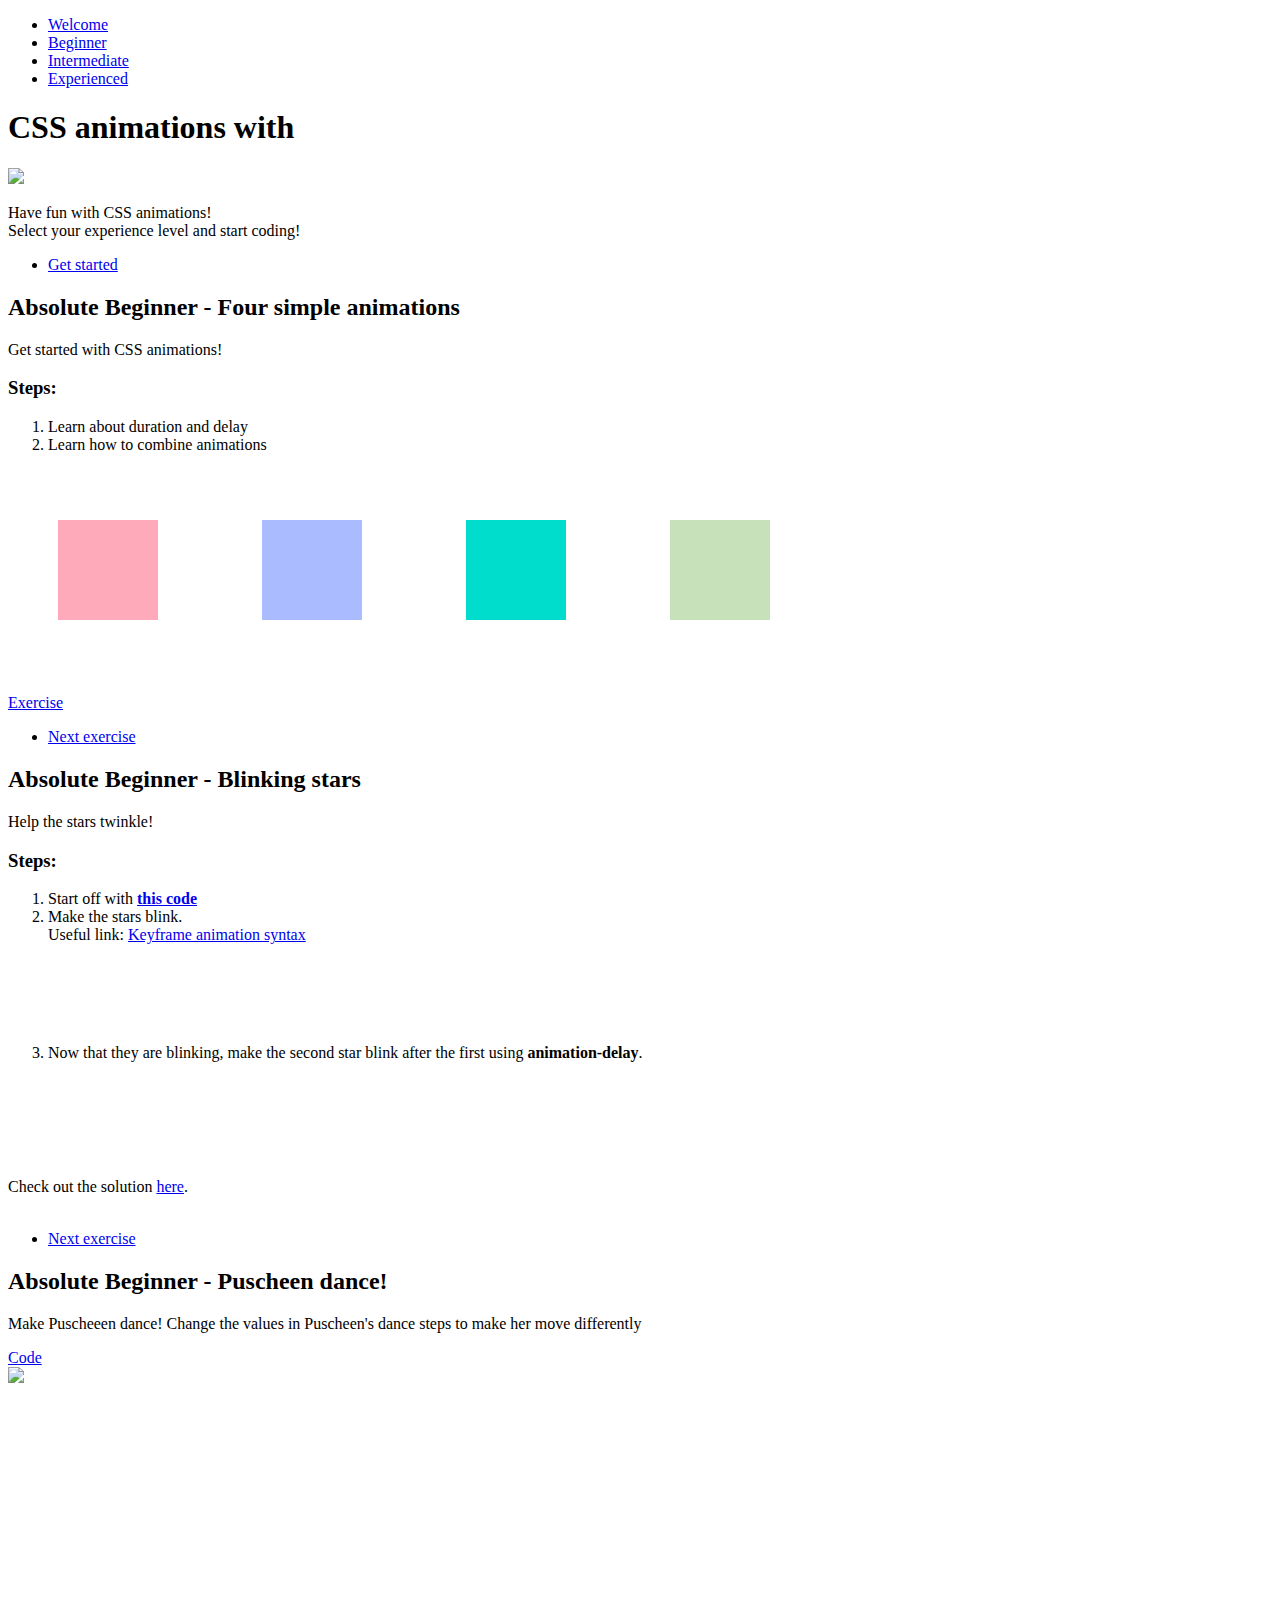
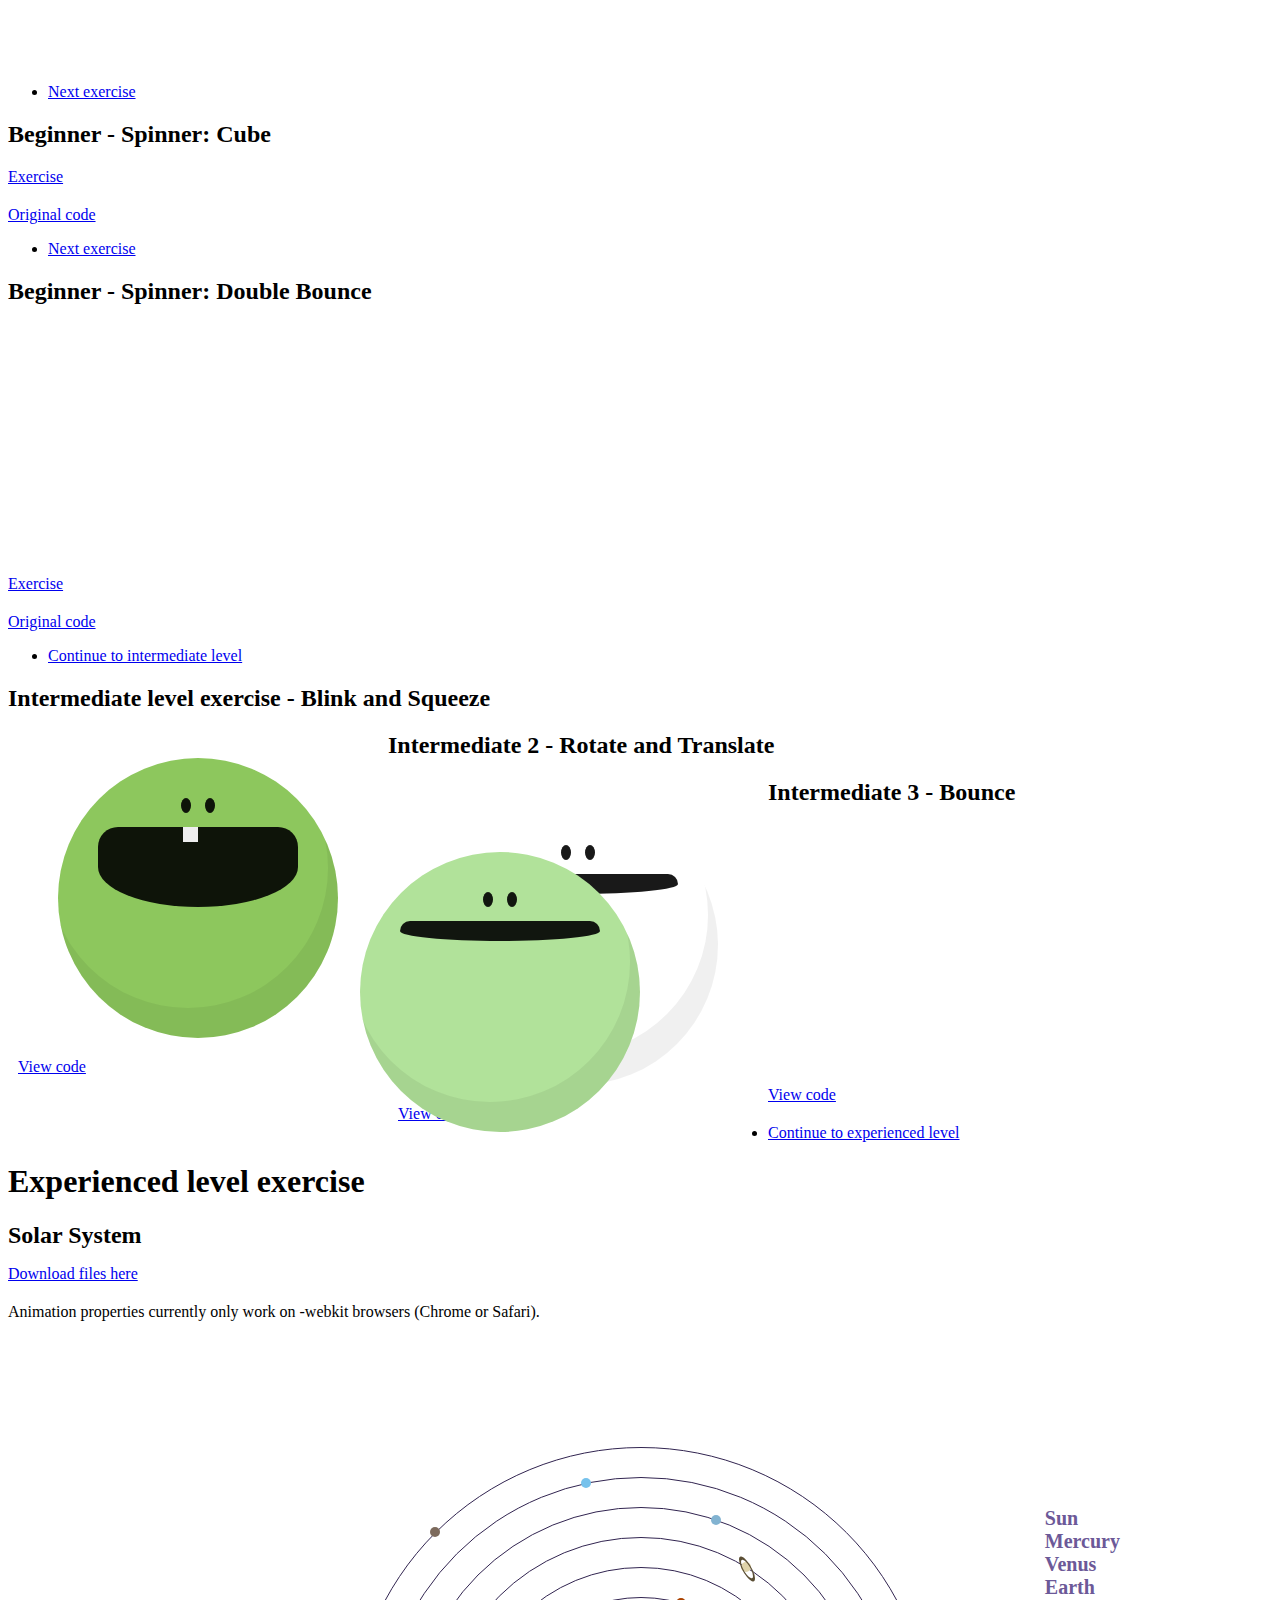
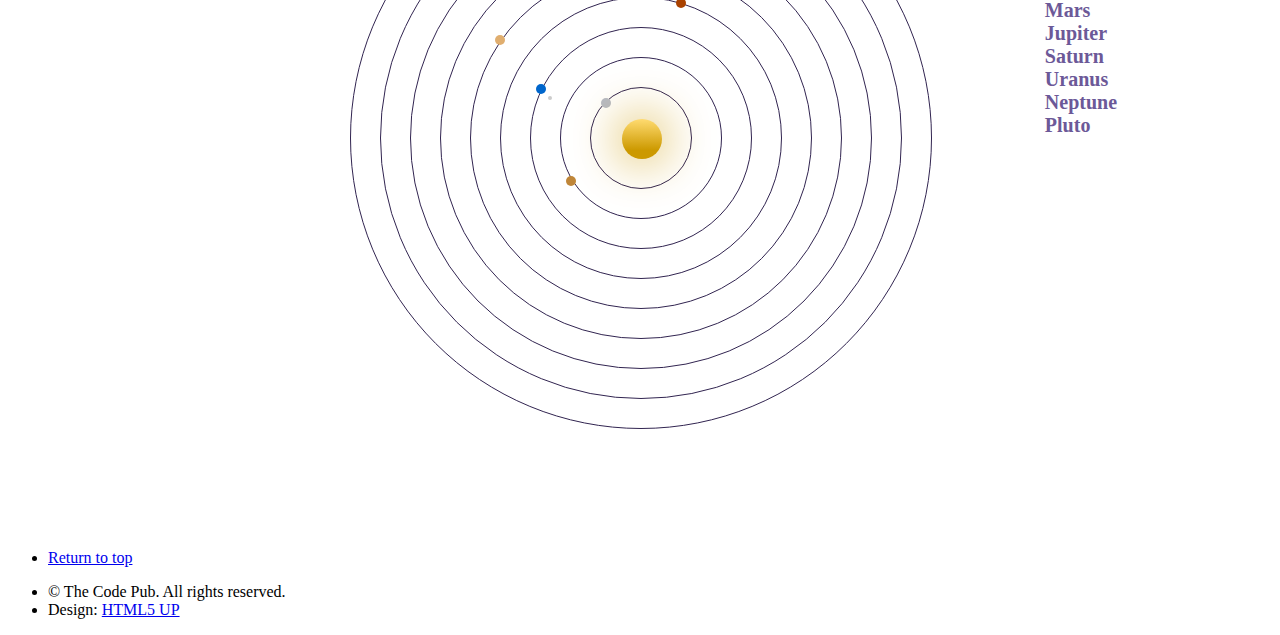
==== index.html @ 52dd6893 "Removed some text in the instruction." ====
<!DOCTYPE HTML>
<!--
	Hyperspace by HTML5 UP
	html5up.net | @n33co
	Free for personal and commercial use under the CCA 3.0 license (html5up.net/license)
-->
<html>
	<head>
		<title>CSS animations with The Code Pub</title>
		<meta charset="utf-8" />
		<meta name="viewport" content="width=device-width, initial-scale=1" />
		<!--[if lte IE 8]><script src="assets/js/ie/html5shiv.js"></script><![endif]-->
        <link rel="stylesheet" href="https://maxcdn.bootstrapcdn.com/font-awesome/4.5.0/css/font-awesome.min.css">
		<link rel="stylesheet" href="assets/css/main.css" />

        <link rel="stylesheet" href="assets/css/creatures.css"/>
        <link rel="stylesheet" href="assets/css/spinner2.css" />
        <link rel="stylesheet" href="assets/css/spinner.css" />
        <link rel="stylesheet" href="assets/css/blinkingstars.css" />
        <link rel="stylesheet" href="assets/css/four-simple-animations.css" />
        <link rel="stylesheet" type="text/css" href="assets/css/solarsystem.css" />
        <link rel="stylesheet" href="assets/css/puscheenAnimations/puscheenDance.css"/>

		<!--[if lte IE 9]><link rel="stylesheet" href="assets/css/ie9.css" /><![endif]-->
		<!--[if lte IE 8]><link rel="stylesheet" href="assets/css/ie8.css" /><![endif]-->
	</head>
	<body>

		<!-- Sidebar -->
			<section id="sidebar">
				<div class="inner">
					<nav>
						<ul>
							<li><a href="#intro">Welcome</a></li>
							<li><a href="#beginner">Beginner</a></li>
							<li><a href="#intermediate">Intermediate</a></li>
							<li><a href="#experienced">Experienced</a></li>
						</ul>
					</nav>
				</div>
			</section>

		<!-- Wrapper -->
			<div id="wrapper">

				<!-- Intro -->
					<section id="intro" class="wrapper style1 fullscreen fade-up">
						<div class="inner">
							<div class="introheading">
								<h1>CSS animations with</h1>
								<a class="intrologo" href="http://www.meetup.com/The-Code-Pub-Stockholm" target="_blank">
                                    <img class="tcplogo" src="images/TCP_logo.png">
                                </a>
							</div>
							<p>Have fun with CSS animations! <br />
							Select your experience level and start coding! </p>
							<ul class="actions">
								<li><a href="#beginner" class="button scrolly">Get started</a></li>
							</ul>
						</div>
					</section>

				<!-- Beginner -->

					<section id="beginner" class="wrapper style2 spotlights fade-up">
                        <section>
                            <div class="content">
                                <div class="inner">
                                    <h2>Absolute Beginner - Four simple animations</h2>
                                    <p>Get started with CSS animations!</p>
                                    <h3>Steps:</h3>
                                    <ol>
                                        <li>Learn about duration and delay</li>
                                        <li>Learn how to combine animations</li>
                                    </ol>
                                    <div>
                                        <div class="shape one"></div>
                                        <div class="shape two"></div>
                                        <div class="shape three"></div>
                                        <div class="shape four"></div>
                                    </div>
                                    <div class="caption">
                                        <a href="http://codepen.io/ringeru/pen/wGMjRz">Exercise</a>
                                    </div>
                                    <ul class="actions">
                                        <li><a href="#beginnertwo" class="button">Next exercise</a></li>
                                    </ul>

                                </div>
                            </div>
                        </section>
                        <section id="beginnertwo">
                            <div class="content">
                                <div class="inner">
                                    <h2>Absolute Beginner - Blinking stars</h2>
                                    <p>Help the stars twinkle! </p>
                                    <h3>Steps:</h3>
                                    <ol>
                                        <li>Start off with <b><a href="http://codepen.io/mengsu/pen/wGMXVX" target="_blank">this code</a></b></li>
                                        <li>Make the stars blink. </br>Useful link: <a href="https://css-tricks.com/snippets/css/keyframe-animation-syntax/" target="_blank">Keyframe animation syntax</a></li>
                                        <i class="blinking-star blinking-star-1 fa fa-star"></i>
                                        <i class="blinking-star blinking-star-2 fa fa-star"></i>
                                        <li>Now that they are blinking, make the second star blink after the first using <b>animation-delay</b>. </li>
                                        <i class="blinking-star blinking-star-3 fa fa-star"></i>
                                        <i class="blinking-star blinking-star-4 fa fa-star"></i>
                                    </ol>
                                    Check out the solution <a href="http://codepen.io/mengsu/pen/mPVKxW" target="_blank">here</a>.</br></br>

                                    <ul class="actions">
                                        <li><a href="#beginnerthree" class="button">Next exercise</a></li>
                                    </ul>

                                </div>
                            </div>
                        </section>
                        <section id="beginnerthree">
                            <div class="content">
                                <div class="inner">
                                    <h2>Absolute Beginner - Puscheen dance!</h2>
                                    <p>Make Puscheeen dance! Change the values in Puscheen's dance steps to make her move differently </p>
                                    <a href="http://codepen.io/anon/pen/ZWQxJG">Code</a>

                                    <div class="puscheenOuter">

                                        <img src="http://orig07.deviantart.net/8deb/f/2013/144/9/6/pusheen_the_cat_png_18_by_13taylorswiftlover13-d66gdlq.png" class="puscheenDance"/>

                                    </div>

                                    <ul class="actions">
                                        <li><a href="#beginnerfour" class="button">Next exercise</a></li>
                                    </ul>

                                </div>
                            </div>
                        </section>
                        <section id="beginnerfour">
                            <div class="content">
                                <div class="inner">
                                    <h2>Beginner - Spinner: Cube</h2>
                                    <div class="sk-cube-grid">
                                    <div class="sk-cube sk-cube1"></div>
                                    <div class="sk-cube sk-cube2"></div>
                                    <div class="sk-cube sk-cube3"></div>
                                    <div class="sk-cube sk-cube4"></div>
                                    <div class="sk-cube sk-cube5"></div>
                                    <div class="sk-cube sk-cube6"></div>
                                    <div class="sk-cube sk-cube7"></div>
                                    <div class="sk-cube sk-cube8"></div>
                                    <div class="sk-cube sk-cube9"></div>
                                    </div>

                                     <div class="caption">
                                        <a href="http://codepen.io/maeri08/pen/graZQM">Exercise</a>
                                    </div>
                                    <div class="caption">
                                        <a href="http://codepen.io/maeri08/pen/VaLpqa">Original code</a>
                                    </div>

                                    <ul class="actions">
                                        <li><a href="#beginnerfive" class="button">Next exercise</a></li>
                                    </ul>
                                </div>
                            </div>
                        </section>
                        <section id="beginnerfive">
                            <div class="content">
                                <div class="inner">
                        	       <h2>Beginner - Spinner: Double Bounce</h2>
                                    <div class="spinner">
                                    <div class="double-bounce1"></div> <!--first circle-->
                                    <div class="double-bounce2"></div> <!-- second circle-->
                                    </div>
                                    <div class="caption">
                                   	<a href="http://codepen.io/maeri08/pen/dMoWoO">Exercise</a>
                                  	</div>
                                    <div class="caption">
                                   	<a href="http://codepen.io/maeri08/pen/graZzP">Original code</a>
                                  	</div>
                                      <ul class="actions">
                                        <li><a href="#intermediate" class="button">Continue to intermediate level</a></li>
                                    </ul>
                                </div>
                            </div>
                        </section>
					</section>

				<!-- Intermediate -->
					<section id="intermediate" class="wrapper style3 spotlights fade-up">
                        <!-- Creatures -->
                        <section>
                            <div class="content">
                                <div class="inner">
                                    <h2>Intermediate level exercise - Blink and Squeeze</h2>
                                    <div class="creature">
                                        <div class="creature-one">
                                            <figure class="hyper grow">
                                                <div class="eye"></div>
                                                <div class="eye"></div>
                                                <div class="mouth tooth"></div>
                                            </figure>
                                        </div>

                                        <div class="caption">
                                            <a href="http://codepen.io/anon/pen/oxgONr?editors=1100">View code</a>
                                        </div>
                                    </div>
                            </div>
                        </section>
                        <section id="intermediatetwo">
                            <div class="content">
                                <div class="inner">
                                    <h2>Intermediate 2 - Rotate and Translate</h2>
                                    <div class="creature">
                                        <div class="creature-two">
                                            <figure class="gladly-rotate">
                                                <div class="eye"></div>
                                                <div class="eye"></div>
                                                <div class="mouth"></div>
                                            </figure>
                                        </div>
                                        <div class="caption">
                                            <a href="http://codepen.io/anon/pen/xVZjyQ">View code</a>
                                        </div>
                                    </div>
                                </div>
                            </div>
                        </section>
                        <section id="intermediatethree">
                            <div class="content">
                                <div class="inner">
                                    <h2>Intermediate 3 - Bounce</h2>
                                    <div id="stage">
                                        <div id="traveler">
                                            <div id="bouncer">
                                                <div class="creature creature-three">
                                                    <figure>
                                                        <div class="eye"></div>
                                                        <div class="eye"></div>
                                                        <div class="mouth"></div>
                                                    </figure>
                                                </div>
                                            </div>
                                        </div>
                                    </div>

                                    <div class="caption caption-bottom-padding">
                                        <a href="http://codepen.io/anon/pen/VaexRo">View code</a>
                                    </div>

                                    <ul class="actions">
                                        <li><a href="#experienced" class="button">Continue to experienced level</a></li>
                                    </ul>
                                </div>
                            </div>
                        </section>

					</section>

				<!-- Experienced -->
					<section id="experienced" class="solarsystem-section wrapper style1 fullscreen fade-up">
                        <div class="inner">
                            <h1>Experienced level exercise</h1>
                            <h2>Solar System </h2>
                            <p><a href="files/solarsystem.zip">Download files here</a></p>
                            <p>Animation properties currently only work on -webkit browsers (Chrome or Safari).</p>

                            <div class="solarsystem-container">

                                <!-- The planets -->
                                <ul class="solarsystem">
                                    <li class="sun"><a href="#sun"></a></li>
                                    <li class="mercury"><a href="#mercury"></a></li>
                                    <li class="venus"><a href="#venus"></a></li>
                                    <li class="earth"><a href="#earth"><span><span class="moon"></span></span></a></li>
                                    <li class="mars"><a href="#mars"></a></li>
                                    <li class="jupiter"><a href="#jupiter"></a></li>
                                    <li class="saturn"><a href="#saturn"><span class="ring"></span></a></li>
                                    <li class="uranus"><a href="#uranus"></a></li>
                                    <li class="neptune"><a href="#neptune"></a></li>
                                    <li class="pluto"><a href="#pluto"></a></li>
                                </ul>

                                <!-- The planet list -->
                                <ul id="descriptions">
                                    <li><h2 id="sun">Sun</h2></li>
                                    <li><h2 id="mercury">Mercury</h2></li>
                                    <li><h2 id="venus">Venus</h2></li>
                                    <li><h2 id="earth">Earth</h2></li>
                                    <li><h2 id="mars">Mars</h2></li>
                                    <li><h2 id="jupiter">Jupiter</h2></li>
                                    <li><h2 id="saturn">Saturn</h2></li>
                                    <li><h2 id="uranus">Uranus</h2></li>
                                    <li><h2 id="neptune">Neptune</h2></li>
                                    <li><h2 id="pluto">Pluto</h2></li>
                                </ul>
                            </div>

                            <ul class="actions">
                                <li><a href="#intro" class="button scrolly">Return to top</a></li>
                            </ul>
                        </div>
					</section>

			</div>

		<!-- Footer -->
			<footer id="footer" class="wrapper style1-alt">
				<div class="inner">
					<ul class="menu">
						<li>&copy; The Code Pub. All rights reserved.</li><li>Design: <a href="http://html5up.net">HTML5 UP</a></li>
					</ul>
				</div>
			</footer>

		<!-- Scripts -->
			<script src="assets/js/jquery.min.js"></script>
			<script src="assets/js/jquery.scrollex.min.js"></script>
			<script src="assets/js/jquery.scrolly.min.js"></script>
			<script src="assets/js/skel.min.js"></script>
			<script src="assets/js/util.js"></script>
			<!--[if lte IE 8]><script src="assets/js/ie/respond.min.js"></script><![endif]-->
			<script src="assets/js/main.js"></script>

        <!--- Scripts for solar system hover -->
        <script src="http://www.google.com/jsapi"></script>
        <script>
          // Load jQuery
          google.load("jquery", "1");
          </script>
          <script type="text/javascript" charset="utf-8">
          $(function(){
            $('ul#descriptions h2').hover(function(){
              $('ul.solarsystem li.' + $(this).attr('id') ).toggleClass('active');

            })
          });
        </script>

	</body>
</html>
---- assets/css/creatures.css ----
/*   (c) http://bennettfeely.com/csscreatures/ made by someone */
.caption {
  margin-top: 20px;
}

.caption-bottom-padding {
  margin-bottom: 20px;
}

/* Creature *************************************/
.creature {
  float: left;
  margin: 10px;
}

.creature figure {
  display: block;
  width: 200px;
  height: 200px;
  padding: 40px;
  box-shadow: inset -10px -30px rgba(0, 0, 0, .06);
  border-radius: 50%;
  text-align: center;
}


.creature .eye {
  display: inline-block;
  width: 10px;
  height: 15px;
  margin: 0 5px 5px;
  background: rgba(0, 0, 0, .9);
  border-radius: 10px;
  border-radius: 50%;
}

.creature .mouth {
  display: inline-block;
  width: 100%;
  height: 20px;
  margin: 5px auto 0;
  background: rgba(0, 0, 0, .9);
  border-radius: 10px 10px 100px 100px;
  border-radius: 10px 10px 50% 50%;
  overflow: hidden;
  line-height: 0;
  -webkit-transform-origin: center top;
  transform-origin: center top;
}

/* Creature-one ***************************************/
.creature-one figure {
  background-color: #8DC75D;
  -webkit-transform-origin: center bottom;
  transform-origin: center bottom;
  -webkit-transition: padding .3s, bottom .3s;
  transition: padding .3s, bottom .3s;
}
.creature-one .eye {
 -webkit-animation: blink 4s ease-in-out infinite;
  animation: blink 4s ease-in-out infinite;
}
.creature-one .mouth {
  -webkit-transition: border-radius .5s, height .5s cubic-bezier(.15, .60, .30, 1.9);
  transition: border-radius .5s, height .5s cubic-bezier(.15, .60, .30, 1.9);
}

.creature-one .tooth:after {
  display: inline-block;
  content: "";
  margin: 0 2px;
  margin-right: 17px;
  width: 15px;
  height: 15px;
  background: #eee;
}

.creature-one .hyper .mouth {
  height: 80px;
  border-radius: 20px 20px 50% 50%;
}


/* Creature-three ***************************************/
.creature-three figure{
  background: #B1E29A;
}

/* Animations *****************************************/

/* Blink */
@-webkit-keyframes blink {
  90% { -webkit-transform: none; transform: none; }
  95% { -webkit-transform: rotateX(90deg); transform: rotateX(90deg); }
}

@keyframes blink {
  90% { -webkit-transform: none; transform: none; }
  95% { -webkit-transform: rotateX(90deg); transform: rotateX(90deg); }
}


/* Hyper */
.creature .hyper {
  -webkit-animation: hyper 2s infinite;
  animation: hyper 2s infinite;
}

@-webkit-keyframes hyper {
  25% {
    -webkit-transform: translateY(-10px);
    transform: translateY(-10px);
  }
  15%,
  50% {
    -webkit-transform: rotateX(20deg);
    transform: rotateX(20deg);
  }
  75% {
    -webkit-transform: none;
    transform: none;
  }
}

@keyframes hyper {
  25% {
    -webkit-transform: translateY(-10px);
    transform: translateY(-10px);
  }
  15%,
  50% {
    -webkit-transform: rotateX(20deg);
    transform: rotateX(20deg);
  }
  75% {
    -webkit-transform: none;
    transform: none;
  }
}


/* Gladly rotate */
.creature .gladly-rotate {
  animation: gladlyRotate ease-in-out 8s;
  animation-iteration-count: infinite;

  -webkit-animation: gladlyRotate ease-in-out 8s;
  -webkit-animation-iteration-count: infinite;
}

@-webkit-keyframes gladlyRotate {
    0% { -webkit-transform:  -webkit-translate(0px,0px)  -webkit-rotate(0deg); }
    30% { -webkit-transform:  -webkit-translate(400px,0px)  -webkit-rotate(360deg); }
    35% { -webkit-transform:  -webkit-translate(400px, -50px); }
    45% { -webkit-transform:  -webkit-translate(400px, 0px); background-color : yellow; }
    75% { -webkit-transform:  -webkit-translate(400px, 0px) -webkit-rotate(360deg); }
    85% { -webkit-transform:  -webkit-translate(0px,0px)  -webkit-rotate(0deg); }
}

@keyframes gladlyRotate {
    0% { transform:  translate(0px,0px)  rotate(0deg); }
    30% { transform: translate(400px,0px)  rotate(360deg); }
    35% { transform: translate(400px, -50px); }
    45% { transform: translate(400px, 0px); background-color : yellow; }
    75% { transform: translate(400px, 0px) rotate(360deg); }
    85% { transform: translate(0px,0px)  rotate(0deg); }
}



/* Bouncer */
/* (c) http://www.the-art-of-web.com/css/bouncing-ball-animation/  */

@-webkit-keyframes travel {
  from { left: 0;     }
  to   { left: 640px; }
}
@keyframes travel {
  from { left: 0;     }
  to   { left: 640px; }
}

@-webkit-keyframes bounce {
  from, to  {
    bottom: 0;
    -webkit-animation-timing-function: ease-out;
  }
  50% {
    bottom: 120px;
    -webkit-animation-timing-function: ease-in;
  }
}

@keyframes bounce {
  from, to  {
    bottom: 0;
    animation-timing-function: ease-out;
  }
  50% {
    bottom: 120px;
    animation-timing-function: ease-in;
  }
}

@-webkit-keyframes spin {
  from {                                     }
  to   { -webkit-transform: rotateZ(360deg); }
}

@keyframes spin {
  from {
    -webkit-transform: rotate(0);
    transform: rotate(0);
  }
  to {
    -webkit-transform: rotate(360deg);
    transform: rotate(360deg);
  }
}

#stage {
  position: relative;
  margin: 1em auto;
  width: 660px;
  height: 240px;
}

#traveler {
  position: absolute;
  width: 200px;
  height: 240px;

  -webkit-animation-name: travel;
  -webkit-animation-timing-function: linear;
  -webkit-animation-iteration-count: infinite;
  -webkit-animation-direction: alternate;
  -webkit-animation-duration: 4.8s;

  animation-name: travel;
  animation-timing-function: linear;
  animation-iteration-count: infinite;
  animation-direction: alternate;
  animation-duration: 4.8s;
}

#bouncer {
  position: absolute;
  -webkit-animation-name: bounce, spin;
  -webkit-animation-iteration-count: infinite;
  -webkit-animation-duration: 4.2s;

  animation-name: bounce, spin;
  animation-iteration-count: infinite;
  animation-duration: 4.2s;
}
---- assets/css/spinner.css ----
@charset "utf-8";

 
.spinner { 
	width: 70px; 
	height: 70px;
	position: relative; 
	margin: 100px auto; 
}

.double-bounce1, .double bounce2 {
	width: 100%;
	height: 100%;
	border-radius: 50%;
	background-color:#FFF;
	opacity: 0.6;
	position: absolut;
	top: 0;
	left: o; 
	-webkit-animation: sk-bounce 2.0s infinite ease-in-out; 
	animation: sk-bounce 2.0s infinite ease-in-out;
}


.double-bounce2 {
	-webkit-animation-delay: -1.0;
	animation-delay: -1,0s;
}
	
@-webkit-keyframes sk-bounce {
	0%, 100% { -webkit-transform: scale(0.0)}
	50% { -webkit-transform: scale(1.0)}
}

@keyframes sk-bounce {
	0%, 100% {
		transform: scale(0.0);
		-webkit-transform: scale(0.0);
	} 50% {
		transform: scale(1.0);
		-webkit-transform: scale(1.0);
	}
}
---- assets/css/blinkingstars.css ----
.blinking-star {
	color: #fff;
	font-size: 100px;
	margin-right: 20px;
}

.blinking-star-1,
.blinking-star-2,
.blinking-star-3,
.blinking-star-4 {
  -webkit-animation: blink-animation 1s infinite; /* Safari 4+ */
  -moz-animation:    blink-animation 1s infinite; /* Fx 5+ */
  -o-animation:      blink-animation 1s infinite; /* Opera 12+ */
  animation:         blink-animation 1s infinite; /* IE 10+, Fx 29+ */
}

.blinking-star-4 {
	animation-delay: 0.5s;
}

@-webkit-keyframes blink-animation {
  0%   { opacity: 0; }
  50%  { opacity: 1; }
  100% { opacity: 0; }
}
@-moz-keyframes blink-animation {
  0%   { opacity: 0; }
  50%  { opacity: 1; }
  100% { opacity: 0; }
}
@-o-keyframes blink-animation {
  0%   { opacity: 0; }
  50%  { opacity: 1; }
  100% { opacity: 0; }
}
@keyframes blink-animation {
  0%   { opacity: 0; }
  50%  { opacity: 1; }
  100% { opacity: 0; }
}
---- assets/css/four-simple-animations.css ----
/*
 * 1) Modify the duration and delay.
 * 2) Try to combine the square-to-circle and scale animations (one & three).
 * 3) Why can't you combine animation rotate and scale?
 */

.shape {
  width: 100px;
  height: 100px;
  display: inline-block;
  margin: 50px;
}

.one {
  background-color: #ffaabb;
  -webkit-animation: square-to-circle 2s 0s infinite alternate;
  animation: square-to-circle 2s 0s infinite alternate;
}

.two {
  background-color: #aabbff;
  -webkit-animation: rotate 2s 2s infinite alternate;
  animation: rotate 2s 2s infinite alternate;
}

.three {
  background-color: #00ddcc;
  -webkit-animation: scale 1s 1s infinite alternate;
  animation: scale 1s 1s infinite alternate;
}

.four {
  background-color: #c7e1ba;
  -webkit-animation: move 2s 2s infinite alternate;
  animation: move 2s 2s infinite alternate;
}

@-webkit-keyframes square-to-circle {
  100% {
    -webkit-border-radius: 100px;
  }
}

@keyframes square-to-circle {
  100% {
    border-radius: 100px;
  }
}

@-webkit-keyframes rotate {
  100% {
    -webkit-transform: rotate(360deg);
  }
}

@keyframes rotate {
  100% {
    transform: rotate(360deg);
  }
}

@-webkit-keyframes scale {
  100% {
    -webkit-transform: scale(1.5);
  }
}

@keyframes scale {
  100% {
    transform: scale(1.5);
  }
}

@-webkit-keyframes move {
  100% {
    -webkit-transform: translate(200px, 0);
  }
}

@keyframes move {
  100% {
    transform: translate(200px, 0);
  }
}
---- assets/css/solarsystem.css ----
/* - - - - - - - - - - - - - - - 


Solar System 
Originally by Alex Giron

  An experiment with CSS3 border-radius, transforms & animations.

  Learn more about it at:
  http://neography.com/journal/our-solar-system-in-css3/

  - - - - - - - - - - - - - - - - - */

.solarsystem-section h2 {
  margin: 0;
}

.solarsystem-section p {
  margin-bottom: 20px;
}

div.solarsystem-container {
  width: 960px;
  margin: 0 auto;
  padding: 60px 0;
  position: relative;
}

.solarsystem-container a {
  border: none;
}


/* Solar System Styles */

ul.solarsystem {
  position: relative;
  height: 640px;
}

ul.solarsystem li {
  display: block;
  position: absolute;
  border: 1px solid #312450;
}

ul.solarsystem li span,
ul.solarsystem li a {
  display: block;
  position: absolute;
  width: 10px;
  height: 10px;
  -webkit-border-radius: 5px;
  -moz-border-radius: 5px;
  border-radius: 5px;
}

ul.solarsystem li.active {
  border-color: #fff;
}

ul.solarsystem li.active.sun,
ul.solarsystem li.active a {
  -webkit-transform: scale(1.3);
  -moz-transform: scale(1.3);
  transform: scale(1.3);
}

ul.solarsystem li.sun {
  width: 40px;
  height: 40px;
  -webkit-border-radius: 20px;
  -moz-border-radius: 20px;
  border-radius: 20px;
  background: #fc3;
  background-image: -webkit-gradient(
    linear,
    left bottom,
    left top,
    color-stop(0.22, rgb(204,153,0)),
    color-stop(1, rgb(255,219,112))
    );
  background-image: -moz-linear-gradient(
    center bottom,
    rgb(204,153,0) 22%,
    rgb(255,219,112) 100%
    );
  top: 302px;
  left: 462px;
  border: none;
  -webkit-box-shadow: 0 0 50px #c90;
  -moz-box-shadow: 0 0 50px #c90;
  box-shadow: 0 0 50px #c90;
  z-index: 100;
  -webkit-transition: all 0.2s ease-in;
  -moz-transition: all 0.2s ease-in;
  transition: all 0.2s ease-in;
}

ul.solarsystem li.sun a {
  width: 60px;
  height: 60px;
  -webkit-border-radius: 30px;
  -moz-border-radius: 30px;
  border-radius: 30px;   
}

ul.solarsystem li.mercury {
  width: 100px;
  height: 100px;
  -webkit-border-radius: 52px;
  -moz-border-radius: 52px;
  border-radius: 52px;
  top: 270px;
  left: 430px;
  z-index: 99;
}

ul.solarsystem li.mercury a {
  background: #b6bac5;
  top: 10px;
  left: 10px;
}

ul.solarsystem li.venus {
  width: 160px;
  height: 160px;
  -webkit-border-radius: 82px;
  -moz-border-radius: 82px;
  border-radius: 82px;
  top: 240px;
  left: 400px;
  z-index: 98;
}

ul.solarsystem li.venus a {
  background: #bf8639;
  top: 118px;
  left: 5px;
}

ul.solarsystem li.earth {
  width: 220px;
  height: 220px;
  -webkit-border-radius: 112px;
  -moz-border-radius: 112px;
  border-radius: 112px;
  top: 210px;
  left: 370px;
  z-index: 97;
}

ul.solarsystem li.earth a {
  background: #06c;
  top: 56px;
  left: 5px;
}

ul.solarsystem li.earth span.moon {
  width: 4px;
  height: 4px;
  -webkit-border-radius: 2px;
  -moz-border-radius: 2px;
  border-radius: 2px;
  background: #ccc;
  top: 12px;
  left: 12px;
}

ul.solarsystem li.mars {
  width: 280px;
  height: 280px;
  -webkit-border-radius: 142px;
  -moz-border-radius: 142px;
  border-radius: 142px;
  top: 180px;
  left: 340px;
  z-index: 96;
}

ul.solarsystem li.mars a {
  background: #aa4200;
  top: 0px;
  left: 175px;
}

ul.solarsystem li.jupiter {
  width: 340px;
  height: 340px;
  -webkit-border-radius: 172px;
  -moz-border-radius: 172px;
  border-radius: 172px;
  top: 150px;
  left: 310px;
  z-index: 95;
}

ul.solarsystem li.jupiter a {
  background: #e0ae6f;
  top: 67px;
  left: 24px;
}

ul.solarsystem li.saturn {
  width: 400px;
  height: 400px;
  -webkit-border-radius: 202px;
  -moz-border-radius: 202px;
  border-radius: 202px;
  top: 120px;
  left: 280px;
  z-index: 94;
}

ul.solarsystem li.saturn a {
  background: #dfd3a9;
  top: 24px;
  left: 300px;
}

ul.solarsystem li.saturn span.ring {
  width: 12px;
  height: 12px;
  -webkit-border-radius: 8px;
  -moz-border-radius: 8px;
  border-radius: 8px;
  background: none;
  border: 2px solid #5a4e34;
  left: -2px;
  top: -1px;
  -webkit-transform: skewY(50deg);
  -moz-transform: skewY(50deg);
  transform: skewY(50deg);
}

ul.solarsystem li.uranus {
  width: 460px;
  height: 460px;
  -webkit-border-radius: 232px;
  -moz-border-radius: 232px;
  border-radius: 232px;
  top: 90px;
  left: 250px;
  z-index: 93;
}

ul.solarsystem li.uranus a {
  background: #82b3d1;
  top: 7px;
  left: 300px;
}

ul.solarsystem li.neptune {
  width: 520px;
  height: 520px;
  -webkit-border-radius: 262px;
  -moz-border-radius: 262px;
  border-radius: 262px;
  top: 60px;
  left: 220px;
  z-index: 92;
}

ul.solarsystem li.neptune a {
  background: #77c2ec;
  top: 0px;
  left: 200px;
}

ul.solarsystem li.pluto {
  width: 580px;
  height: 580px;
  -webkit-border-radius: 292px;
  -moz-border-radius: 292px;
  border-radius: 292px;
  top: 30px;
  left: 190px;
  z-index: 91;
}

ul.solarsystem li.pluto a {
  background: #7c6a5c;
  top: 79px;
  left: 79px;
}

ul#descriptions {
  position: absolute;
  top: 150px;
  right: 0;
  list-style: none;
}

ul#descriptions h2 {
  cursor: pointer;
  color: #6C5998;
  -webkit-transition: all 0.15s ease-in;
  -moz-transition: all 0.15s ease-in;
  transition: all 0.15s ease-in;
  font-size: 20px;
  position: relative;
  z-index: 101;
  -webkit-transform: scale(1);
  -moz-transform: scale(1);
  transform: scale(1);
}

ul#descriptions h2:hover {
  color: #fff; 
  -webkit-transform: scale(1.08);
  -moz-transform: scale(1.08);
  transform: scale(1.08);
}


/* CSS3 Animations */

ul.solarsystem li {
  -webkit-animation-iteration-count:infinite;
  -webkit-animation-timing-function:linear;
  -webkit-animation-name:orbit;
  
  -moz-animation-iteration-count:infinite;
  -moz-animation-timing-function:linear;
  -moz-animation-name:orbit;
}

ul.solarsystem li.earth span {
  -webkit-animation-iteration-count:infinite;
  -webkit-animation-timing-function:linear;
  -webkit-animation-name:moon;
  
  -moz-animation-iteration-count:infinite;
  -moz-animation-timing-function:linear;
  -moz-animation-name:moon;
}

ul.solarsystem li.mercury {-webkit-animation-duration:5s; -moz-animation-duration:5s;}
ul.solarsystem li.venus {-webkit-animation-duration:8s; -moz-animation-duration:8s;}
ul.solarsystem li.earth {-webkit-animation-duration:12s; -moz-animation-duration:12s;}
ul.solarsystem li.earth span {-webkit-animation-duration:1s; -moz-animation-duration:1s;}
ul.solarsystem li.mars {-webkit-animation-duration:20s; -moz-animation-duration:20s;}
ul.solarsystem li.jupiter {-webkit-animation-duration:30s; -moz-animation-duration:30s;}
ul.solarsystem li.saturn {-webkit-animation-duration:60s; -moz-animation-duration:60s;}
ul.solarsystem li.uranus {-webkit-animation-duration:70s; -moz-animation-duration:70s;}
ul.solarsystem li.neptune {-webkit-animation-duration:100s; -moz-animation-duration:100s;}
ul.solarsystem li.pluto {-webkit-animation-duration:120s; -moz-animation-duration:120s;}

@-webkit-keyframes orbit { from { -webkit-transform:rotate(0deg) } to { -webkit-transform:rotate(360deg) } }
@-webkit-keyframes moon { from { -webkit-transform:rotate(0deg) } to { -webkit-transform:rotate(360deg) } }

@-moz-keyframes orbit { from { -moz-transform:rotate(0deg) } to { -moz-transform:rotate(360deg) } }
@-moz-keyframes moon { from { -moz-transform:rotate(0deg) } to { -moz-transform:rotate(360deg) } }
---- assets/css/puscheenAnimations/puscheenDance.css ----
.puscheenOuter {
        			width: 100%;
        			height: 300px;
        			margin: 0;
        			padding: 0;
              position: relative;
}
.puscheen {

              position: absolute;
}
.left {
      position: absolute;
      top: 50%;
      transform: translateY(-50%);
}
.mid {
      position: absolute;
      top: 50%;
      transform: translate(-50%, -50%);

      left: 50%;
}
.right {
      position: absolute;
      top: 50%;
      transform: translateY(-50%);
      right: 0%;
}

@keyframes catanimation {

  0% {
    margin-left: 0px;
    margin-top: 20px;
    opacity: 1

  }
  10% {
    margin-left: 100px;
    margin-top: -30px;
    opacity: 0
  }
  20% {
    margin-left: 200px;
    margin-top: 30px;
    opacity: 1
  }
  30% {
    margin-left: 300px;
    margin-top: -30px;
    opacity: 0
  }
    40% {
    margin-left: 400px;
    margin-top: 30px;
    opacity: 1
  }
  50% {
    margin-left: 500px;
    margin-top: -30px;
    opacity: 0
  }
  60% {
    margin-left: 400px;
    margin-top: 30px;
    opacity: 1
  }
  70% {
    margin-left: 300px;
    margin-top: -30px;
    opacity: 0

  }
  80% {
    margin-left: 200px;
    margin-top: 30px;
    opacity: 1
  }
  90% {
    margin-left: 100px;
    margin-top: -30px;
    opacity: 0

  }
  100% {
    margin-left: 0px;
    margin-top: 30px;
    opacity: 1
  }
}




.puscheenDance {
  animation-name: catanimation;
  animation-duration: 6s;
  animation-timing-function: ease-in-out;
  animation-iteration-count: infinite;
  animation-direction: alternate;
}

.puscheenGrow { transition: all .2s ease-in-out; }
.puscheenGrow:hover { transform: scale(1.1); }

.puscheenColor {
  transition: all .2s ease-in-out;
  filter: grayscale(100%);
  -webkit-filter: grayscale(100%);
}
.puscheenColor:hover {
  filter: none;
  -webkit-filter: none;
  transform: scale(1.1);
}
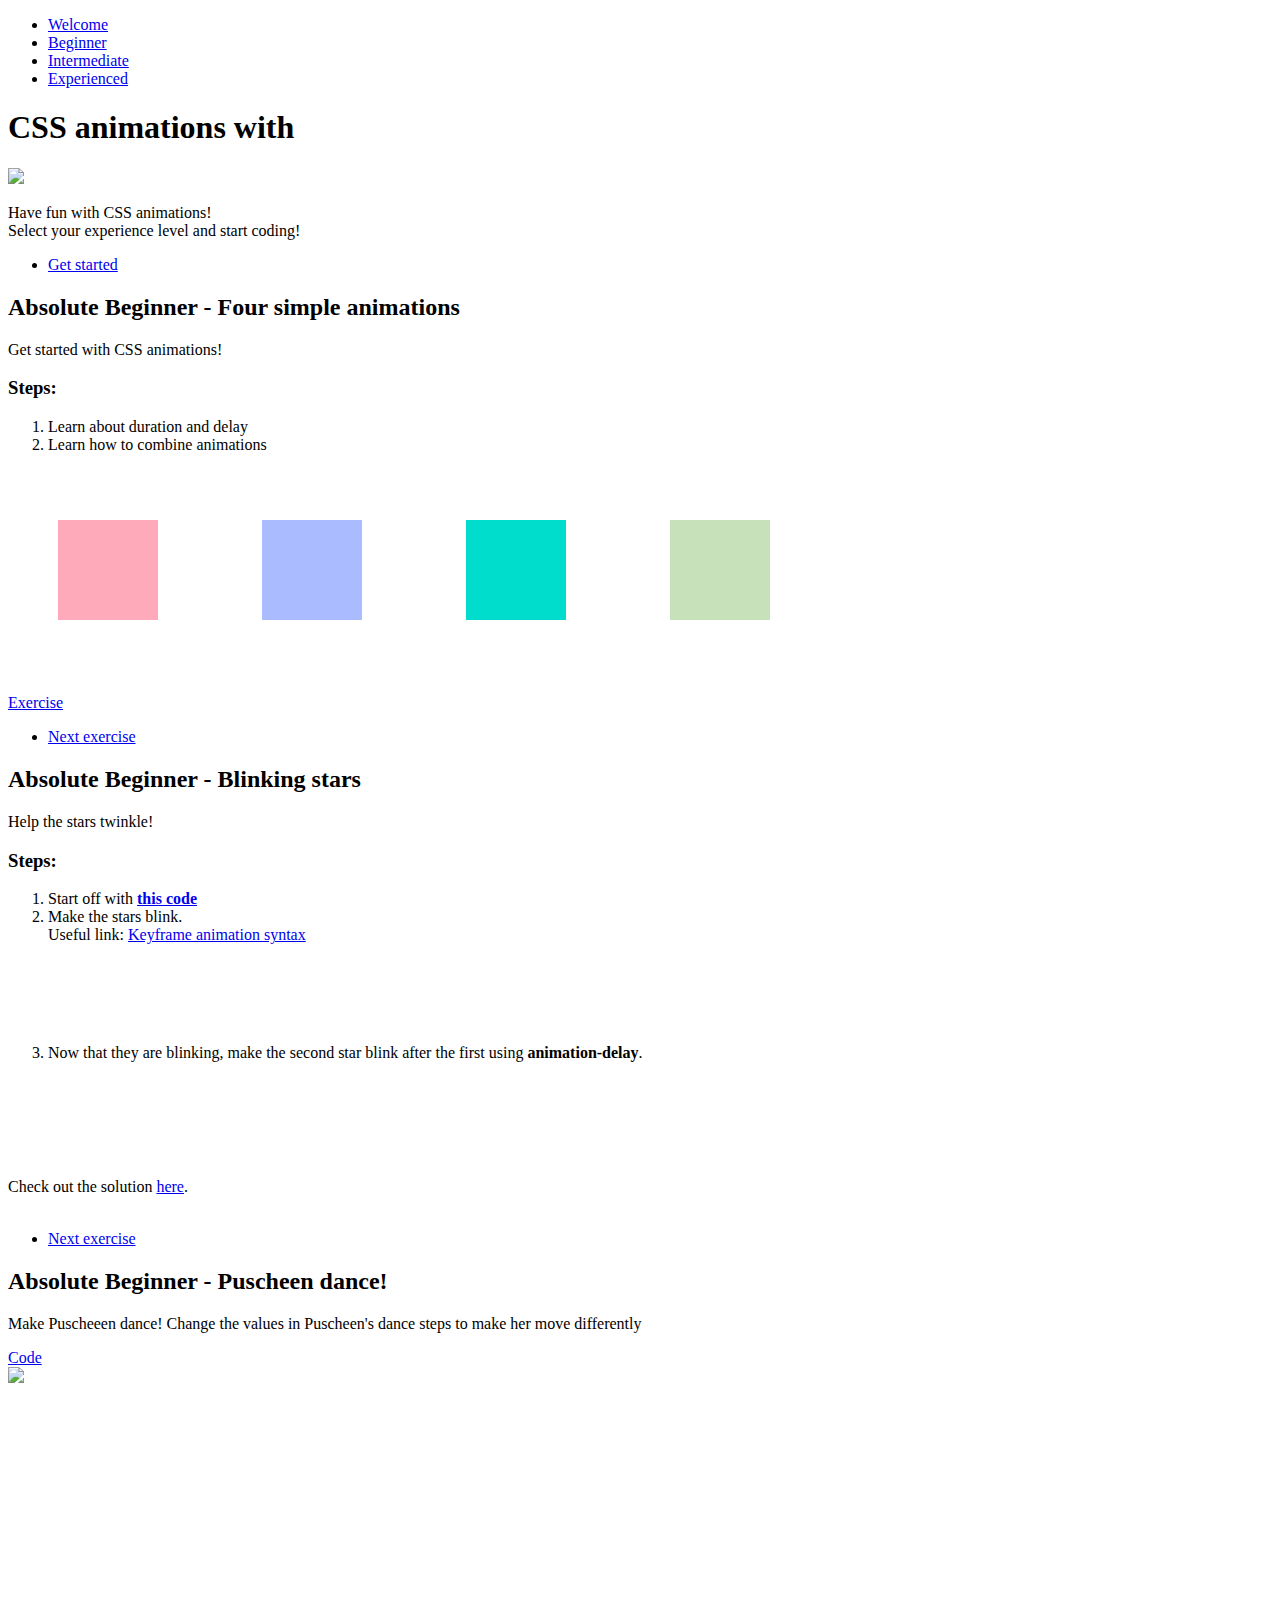
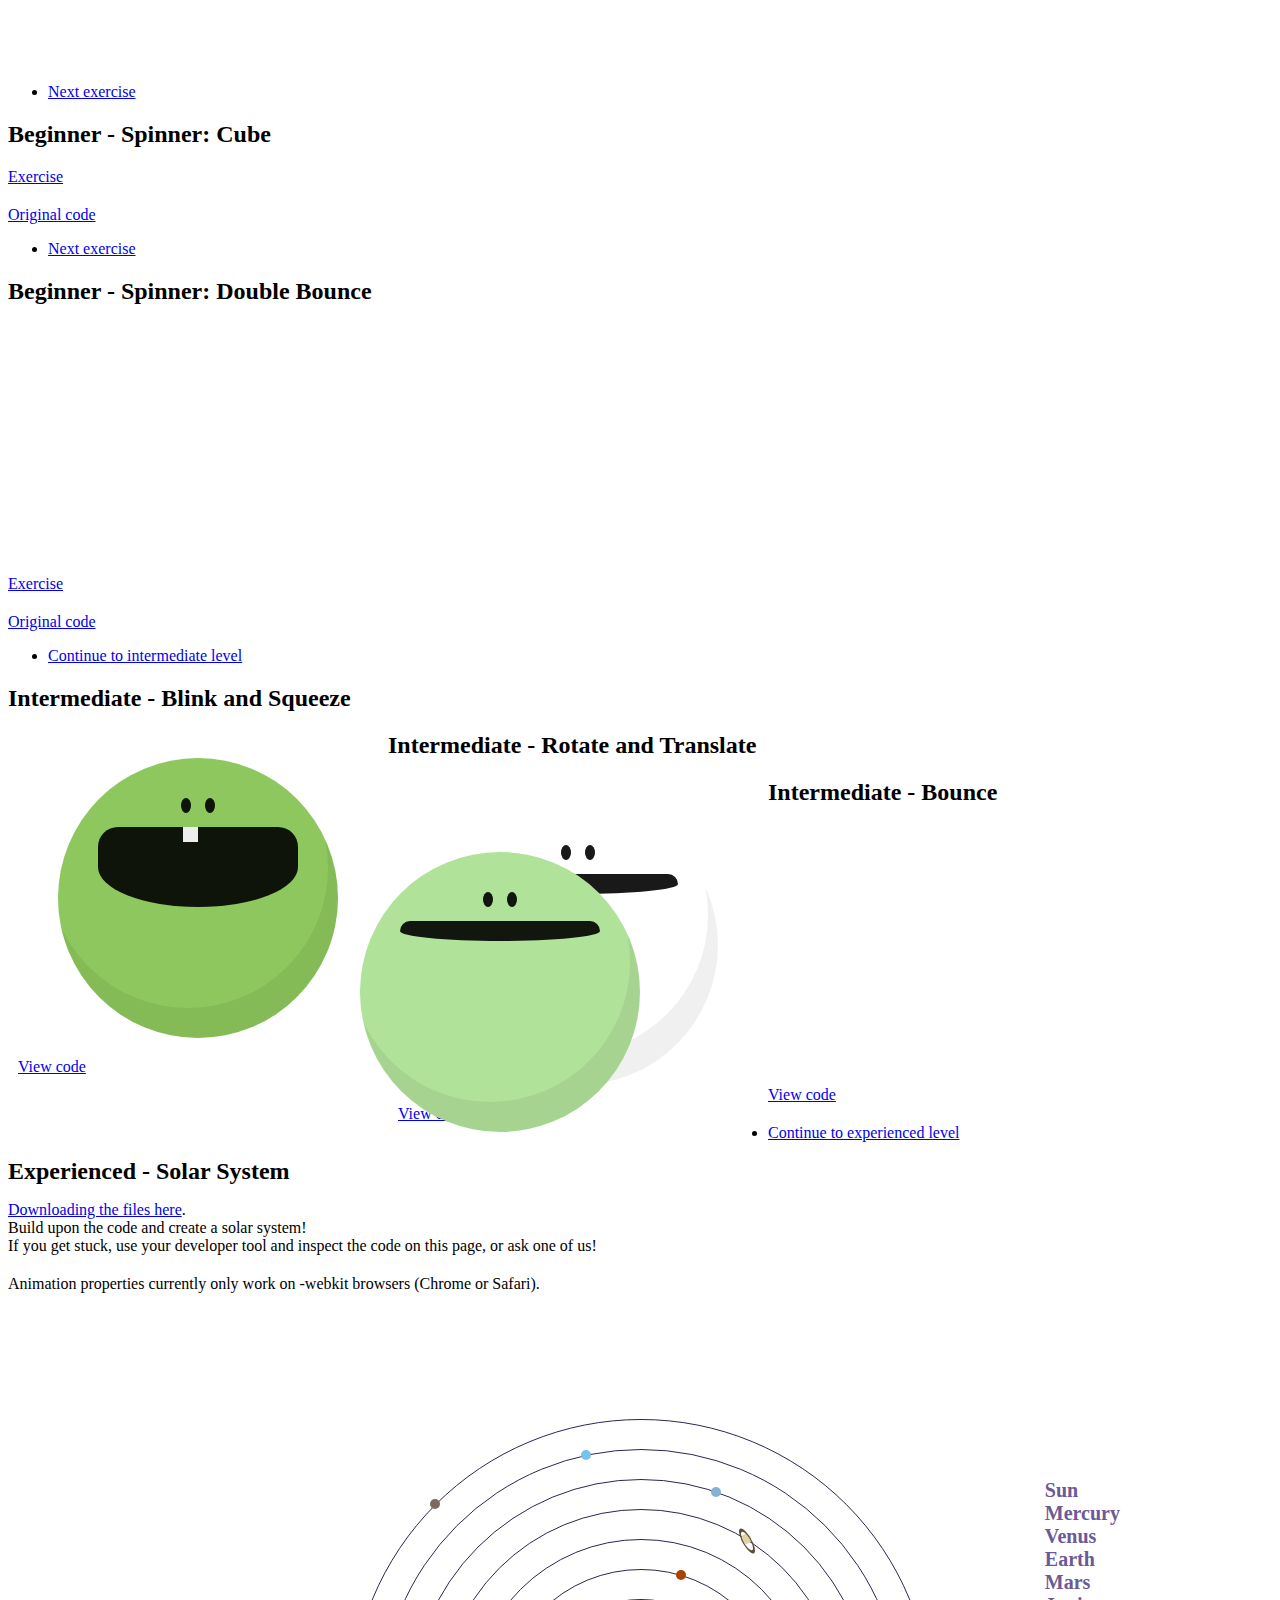
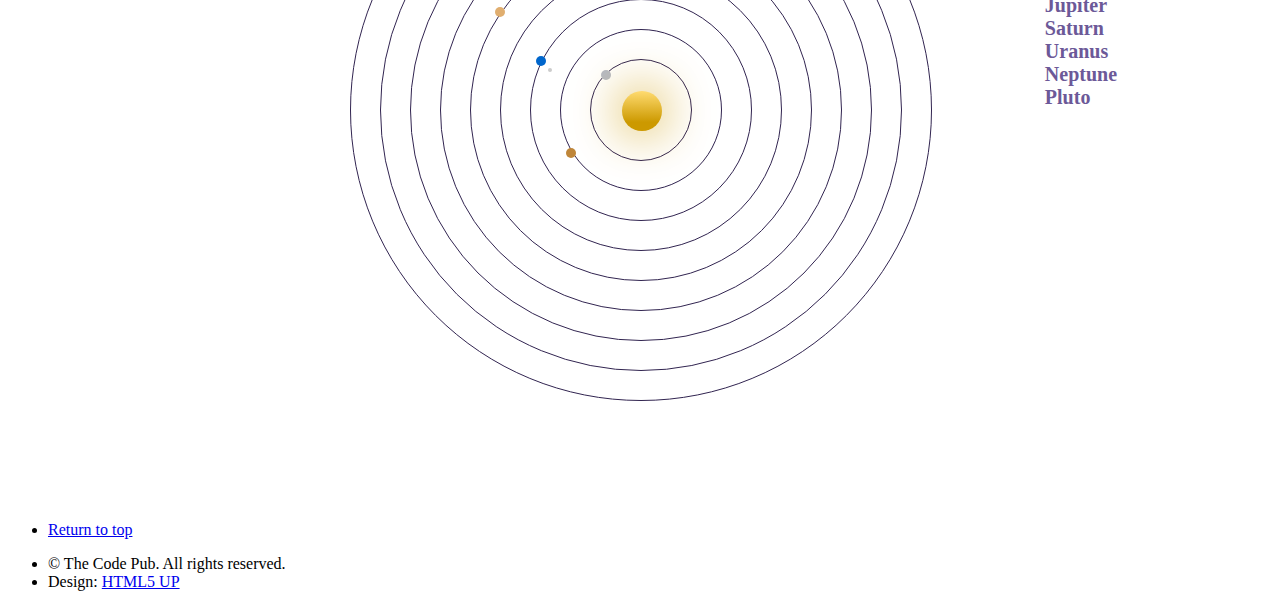
==== commit f9ef950e: "Title changes and added some instructions" ====
--- a/index.html
+++ b/index.html
@@ -80,7 +80,7 @@
                                         <div class="shape four"></div>
                                     </div>
                                     <div class="caption">
-                                        <a href="http://codepen.io/ringeru/pen/wGMjRz">Exercise</a>
+                                        <a href="http://codepen.io/ringeru/pen/wGMjRz?editors=1100">Exercise</a>
                                     </div>
                                     <ul class="actions">
                                         <li><a href="#beginnertwo" class="button">Next exercise</a></li>
@@ -96,7 +96,7 @@
                                     <p>Help the stars twinkle! </p>
                                     <h3>Steps:</h3>
                                     <ol>
-                                        <li>Start off with <b><a href="http://codepen.io/mengsu/pen/wGMXVX" target="_blank">this code</a></b></li>
+                                        <li>Start off with <b><a href="http://codepen.io/mengsu/pen/wGMXVX?editors=1100" target="_blank">this code</a></b></li>
                                         <li>Make the stars blink. </br>Useful link: <a href="https://css-tricks.com/snippets/css/keyframe-animation-syntax/" target="_blank">Keyframe animation syntax</a></li>
                                         <i class="blinking-star blinking-star-1 fa fa-star"></i>
                                         <i class="blinking-star blinking-star-2 fa fa-star"></i>
@@ -104,7 +104,7 @@
                                         <i class="blinking-star blinking-star-3 fa fa-star"></i>
                                         <i class="blinking-star blinking-star-4 fa fa-star"></i>
                                     </ol>
-                                    Check out the solution <a href="http://codepen.io/mengsu/pen/mPVKxW" target="_blank">here</a>.</br></br>
+                                    Check out the solution <a href="http://codepen.io/mengsu/pen/mPVKxW?editors=1100" target="_blank">here</a>.</br></br>
 
                                     <ul class="actions">
                                         <li><a href="#beginnerthree" class="button">Next exercise</a></li>
@@ -118,7 +118,7 @@
                                 <div class="inner">
                                     <h2>Absolute Beginner - Puscheen dance!</h2>
                                     <p>Make Puscheeen dance! Change the values in Puscheen's dance steps to make her move differently </p>
-                                    <a href="http://codepen.io/anon/pen/ZWQxJG">Code</a>
+                                    <a href="http://codepen.io/anon/pen/ZWQxJG?editors=1100" target="_blank">Code</a>
 
                                     <div class="puscheenOuter">
 
@@ -150,10 +150,10 @@
                                     </div>
 
                                      <div class="caption">
-                                        <a href="http://codepen.io/maeri08/pen/graZQM">Exercise</a>
+                                        <a href="http://codepen.io/maeri08/pen/graZQM?editors=1100">Exercise</a>
                                     </div>
                                     <div class="caption">
-                                        <a href="http://codepen.io/maeri08/pen/VaLpqa">Original code</a>
+                                        <a href="http://codepen.io/maeri08/pen/VaLpqa?editors=1100">Original code</a>
                                     </div>
 
                                     <ul class="actions">
@@ -171,10 +171,10 @@
                                     <div class="double-bounce2"></div> <!-- second circle-->
                                     </div>
                                     <div class="caption">
-                                   	<a href="http://codepen.io/maeri08/pen/dMoWoO">Exercise</a>
+                                   	<a href="http://codepen.io/maeri08/pen/dMoWoO?editors=1100">Exercise</a>
                                   	</div>
                                     <div class="caption">
-                                   	<a href="http://codepen.io/maeri08/pen/graZzP">Original code</a>
+                                   	<a href="http://codepen.io/maeri08/pen/graZzP?editors=1100">Original code</a>
                                   	</div>
                                       <ul class="actions">
                                         <li><a href="#intermediate" class="button">Continue to intermediate level</a></li>
@@ -190,7 +190,7 @@
                         <section>
                             <div class="content">
                                 <div class="inner">
-                                    <h2>Intermediate level exercise - Blink and Squeeze</h2>
+                                    <h2>Intermediate - Blink and Squeeze</h2>
                                     <div class="creature">
                                         <div class="creature-one">
                                             <figure class="hyper grow">
@@ -209,7 +209,7 @@
                         <section id="intermediatetwo">
                             <div class="content">
                                 <div class="inner">
-                                    <h2>Intermediate 2 - Rotate and Translate</h2>
+                                    <h2>Intermediate - Rotate and Translate</h2>
                                     <div class="creature">
                                         <div class="creature-two">
                                             <figure class="gladly-rotate">
@@ -219,7 +219,7 @@
                                             </figure>
                                         </div>
                                         <div class="caption">
-                                            <a href="http://codepen.io/anon/pen/xVZjyQ">View code</a>
+                                            <a href="http://codepen.io/anon/pen/xVZjyQ?editors=1100">View code</a>
                                         </div>
                                     </div>
                                 </div>
@@ -228,7 +228,7 @@
                         <section id="intermediatethree">
                             <div class="content">
                                 <div class="inner">
-                                    <h2>Intermediate 3 - Bounce</h2>
+                                    <h2>Intermediate - Bounce</h2>
                                     <div id="stage">
                                         <div id="traveler">
                                             <div id="bouncer">
@@ -244,7 +244,7 @@
                                     </div>
 
                                     <div class="caption caption-bottom-padding">
-                                        <a href="http://codepen.io/anon/pen/VaexRo">View code</a>
+                                        <a href="http://codepen.io/anon/pen/VaexRo?editors=1100">View code</a>
                                     </div>
 
                                     <ul class="actions">
@@ -259,9 +259,8 @@
 				<!-- Experienced -->
 					<section id="experienced" class="solarsystem-section wrapper style1 fullscreen fade-up">
                         <div class="inner">
-                            <h1>Experienced level exercise</h1>
-                            <h2>Solar System </h2>
-                            <p><a href="files/solarsystem.zip">Download files here</a></p>
+                            <h2>Experienced - Solar System</h2>
+                            <p><a href="files/solarsystem.zip">Downloading the files here</a>. </br>Build upon the code and create a solar system! </br>If you get stuck, use your developer tool and inspect the code on this page, or ask one of us!</p>
                             <p>Animation properties currently only work on -webkit browsers (Chrome or Safari).</p>
 
                             <div class="solarsystem-container">
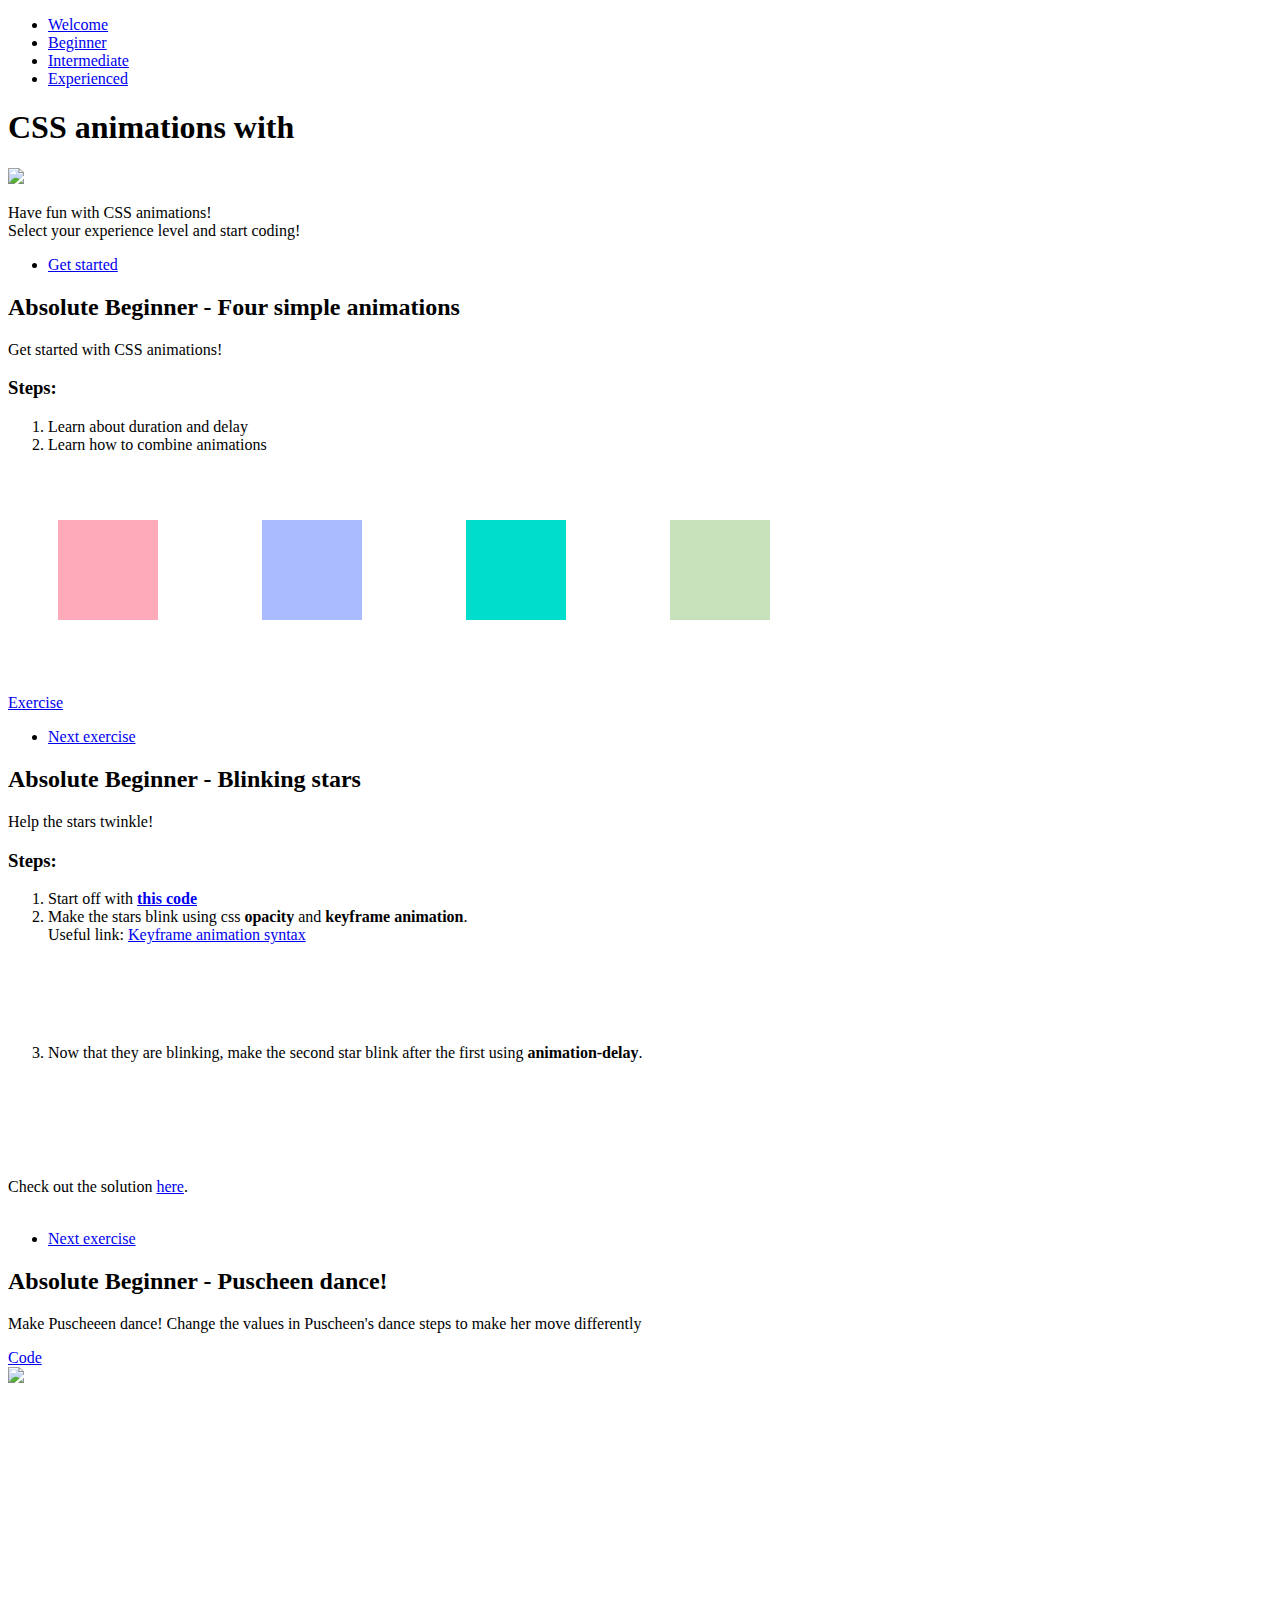
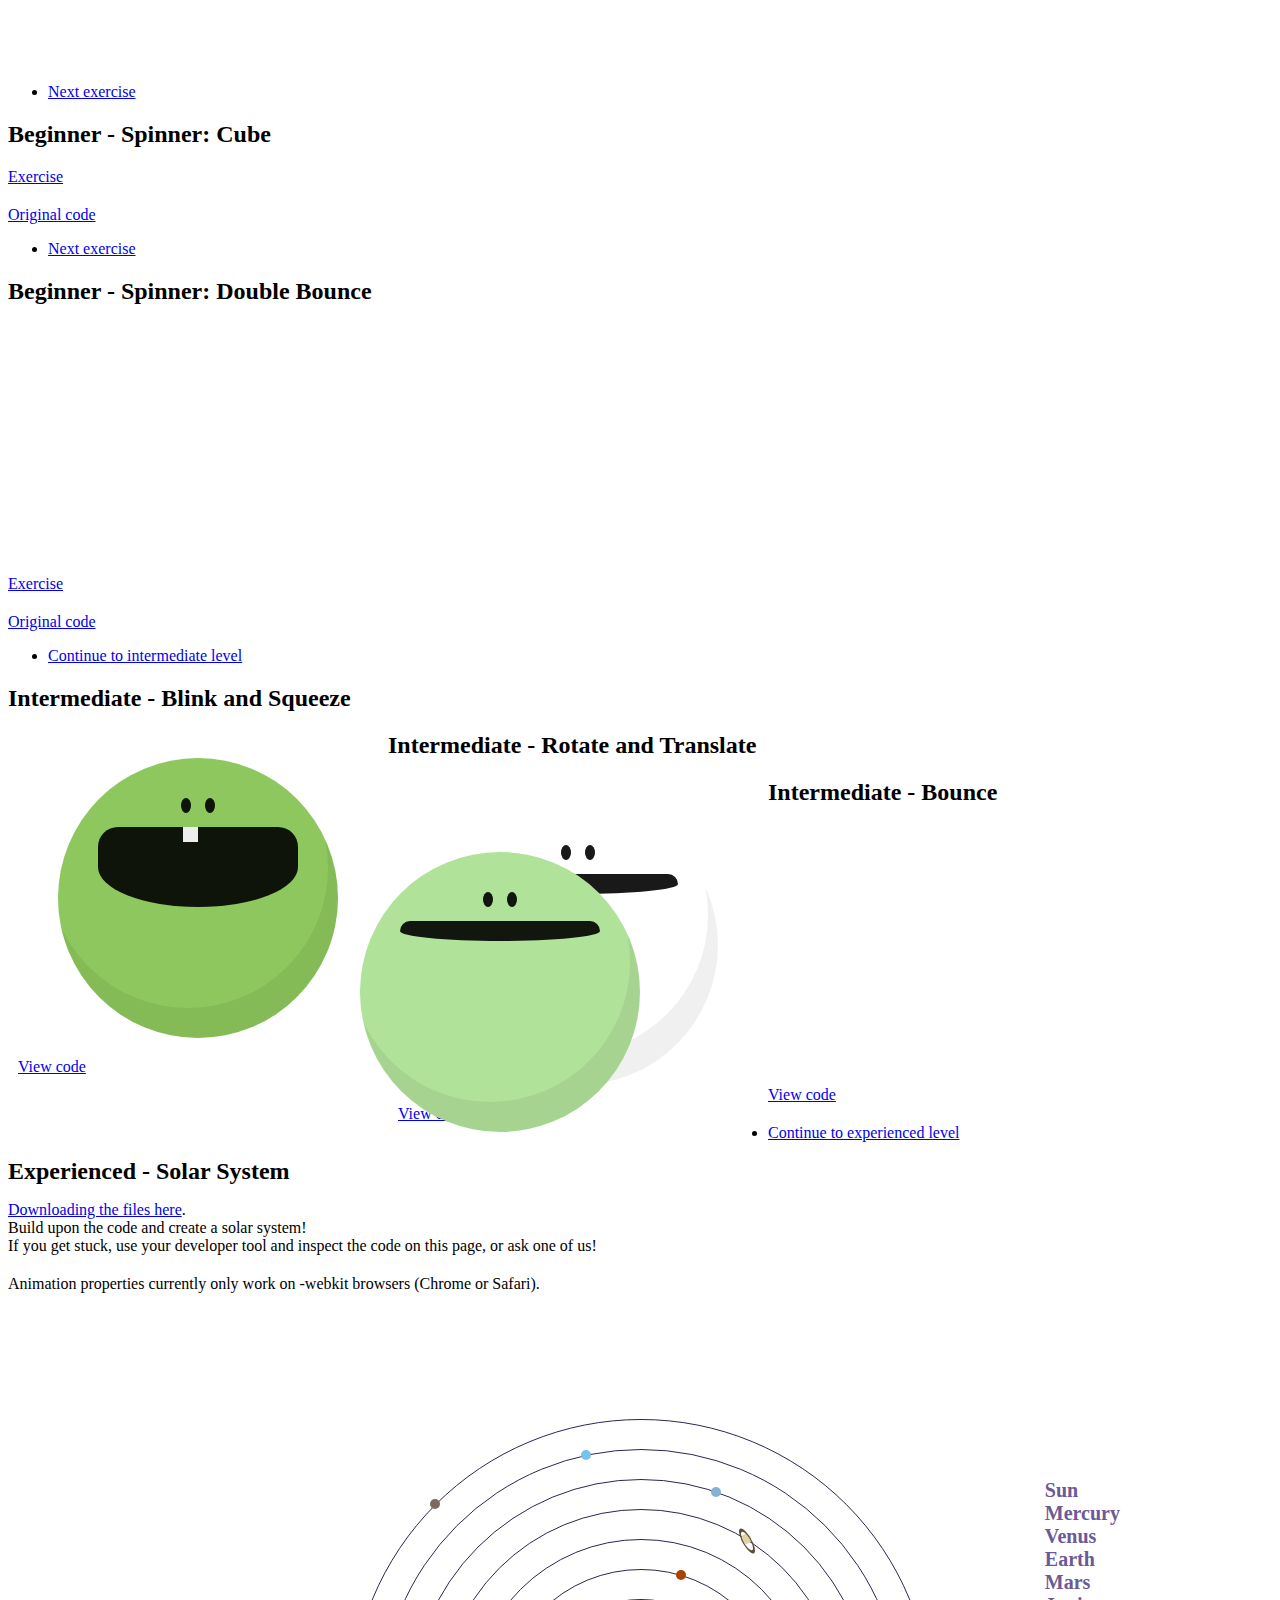
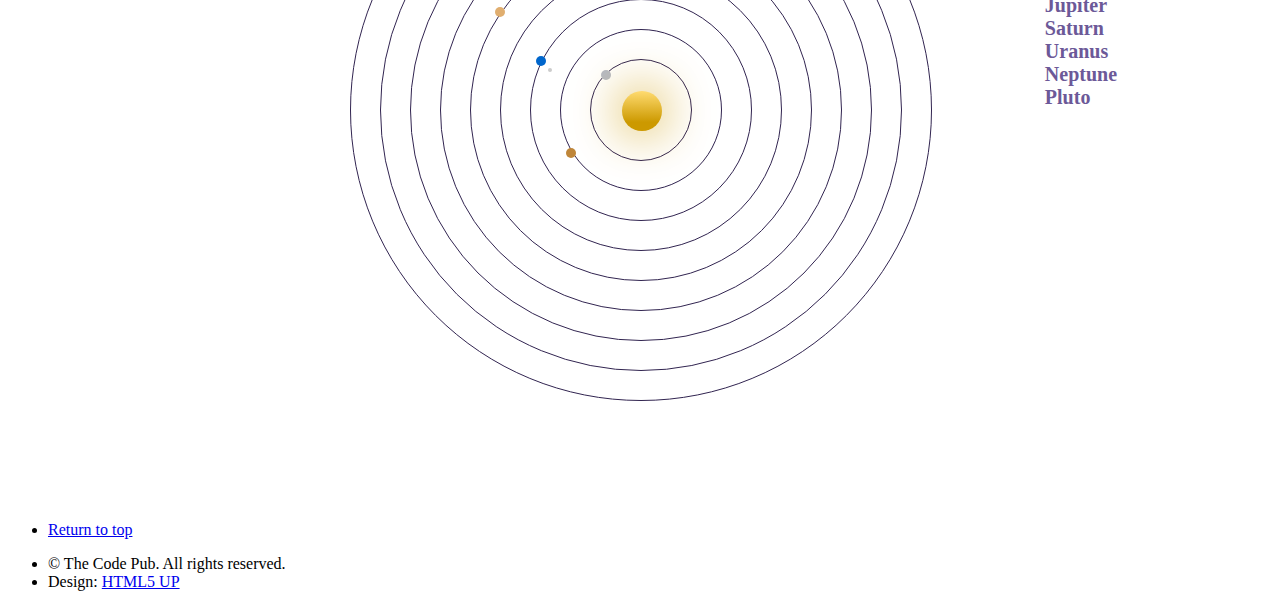
==== commit 9e8daf5c: "Added back instructions" ====
--- a/index.html
+++ b/index.html
@@ -97,7 +97,7 @@
                                     <h3>Steps:</h3>
                                     <ol>
                                         <li>Start off with <b><a href="http://codepen.io/mengsu/pen/wGMXVX?editors=1100" target="_blank">this code</a></b></li>
-                                        <li>Make the stars blink. </br>Useful link: <a href="https://css-tricks.com/snippets/css/keyframe-animation-syntax/" target="_blank">Keyframe animation syntax</a></li>
+                                        <li>Make the stars blink using css <b>opacity</b> and <b>keyframe animation</b>. </br>Useful link: <a href="https://css-tricks.com/snippets/css/keyframe-animation-syntax/" target="_blank">Keyframe animation syntax</a></li>
                                         <i class="blinking-star blinking-star-1 fa fa-star"></i>
                                         <i class="blinking-star blinking-star-2 fa fa-star"></i>
                                         <li>Now that they are blinking, make the second star blink after the first using <b>animation-delay</b>. </li>
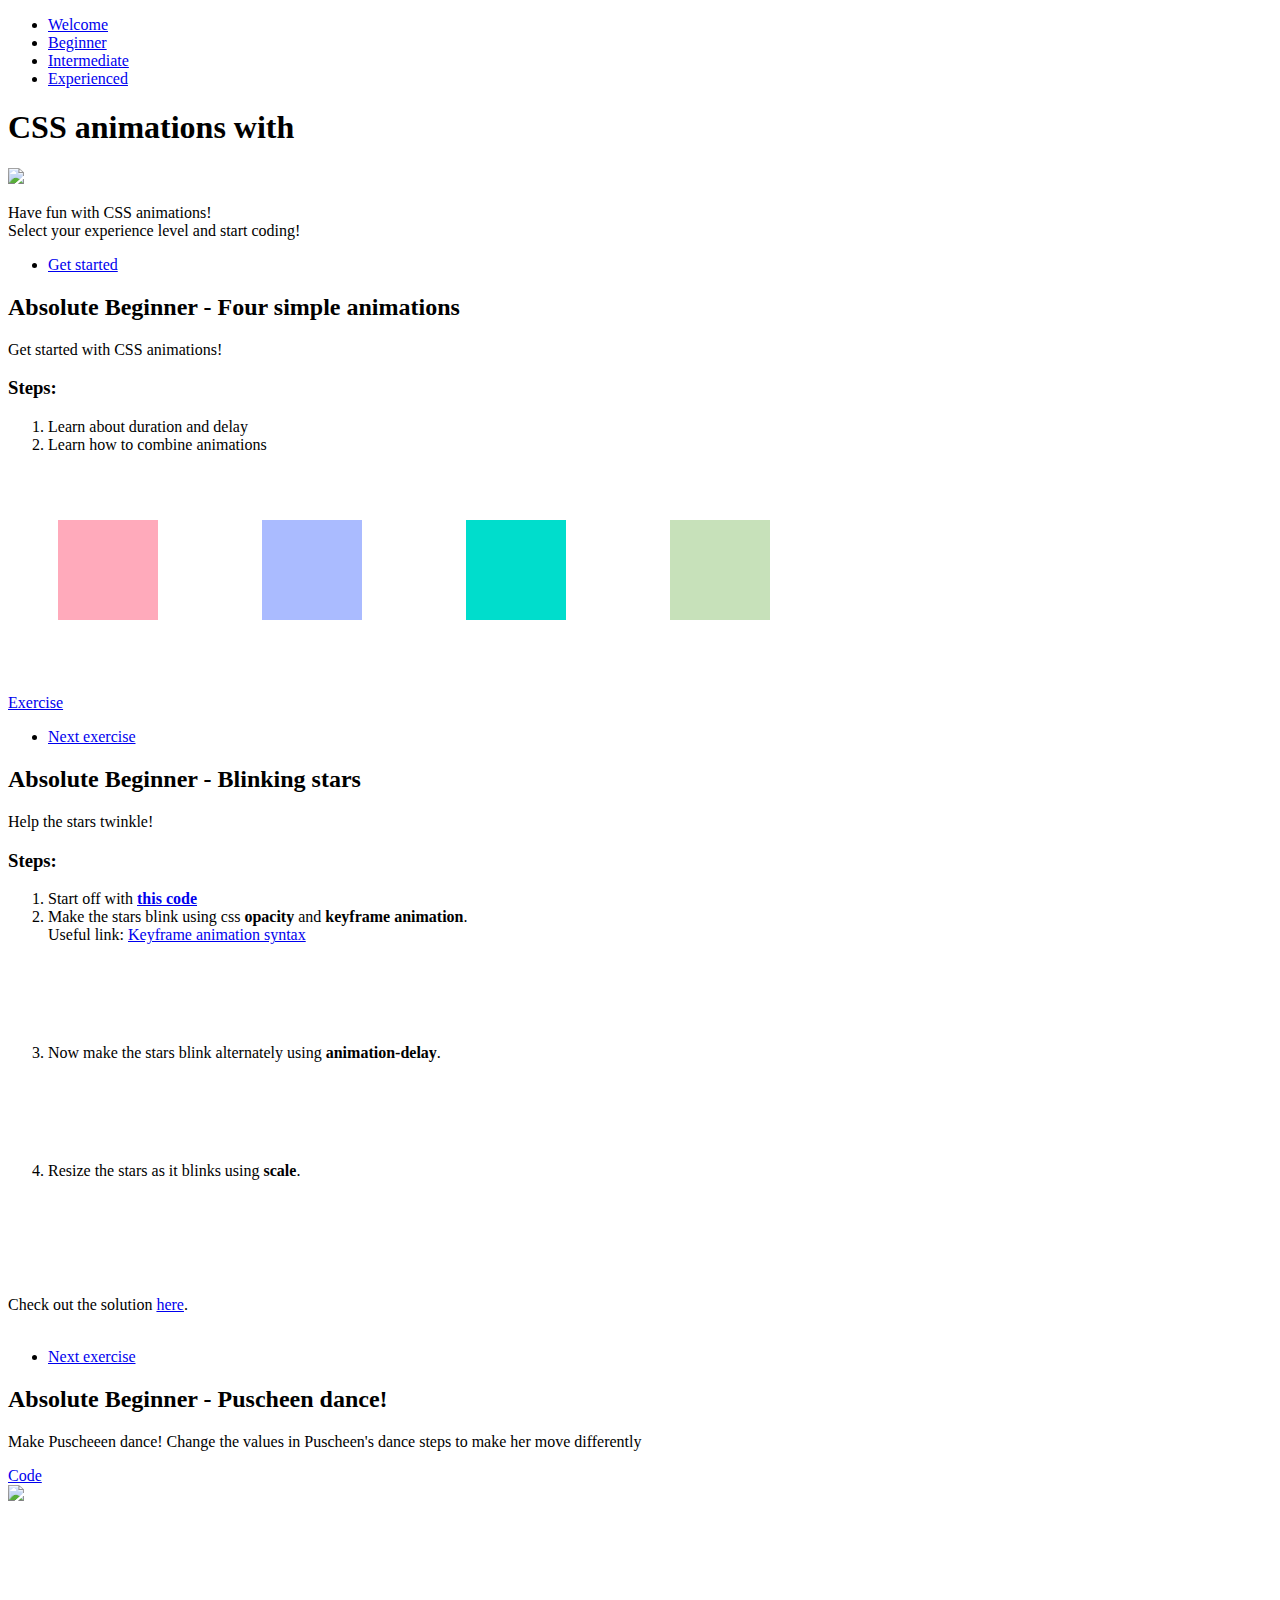
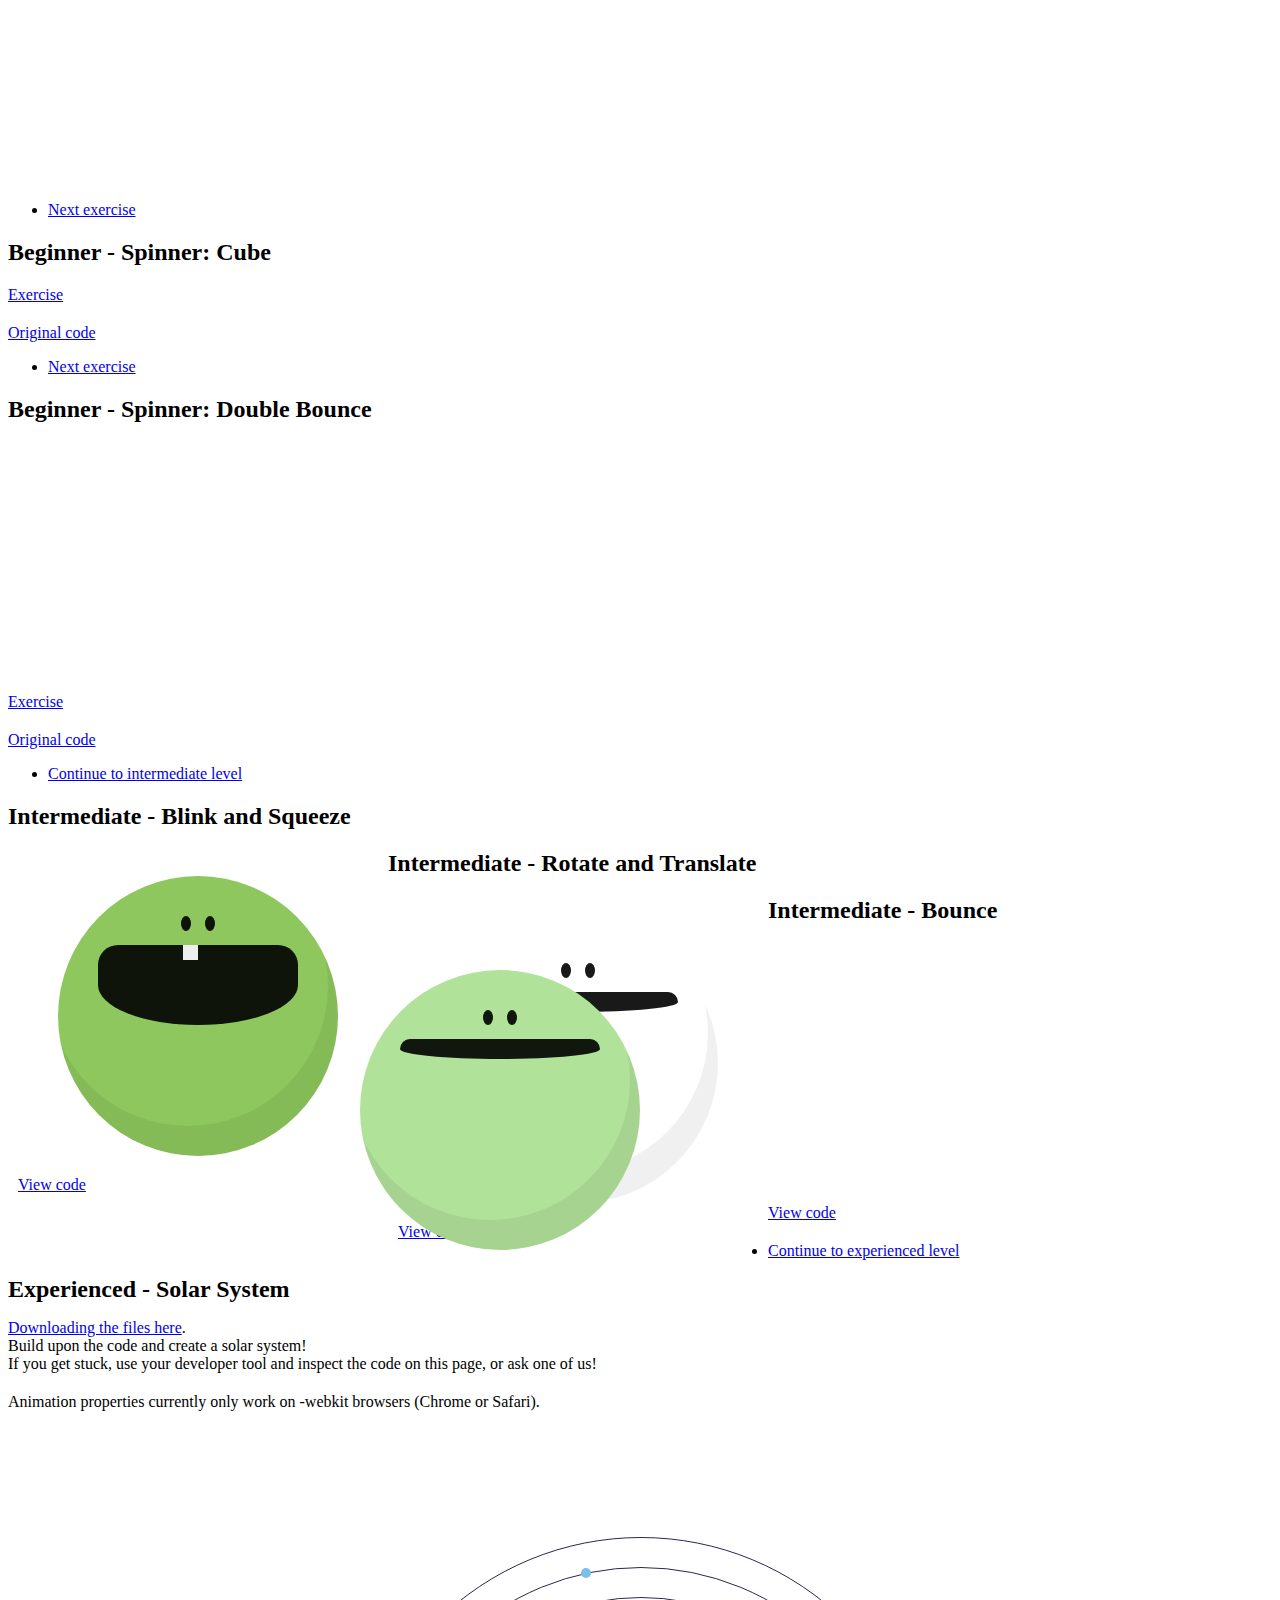
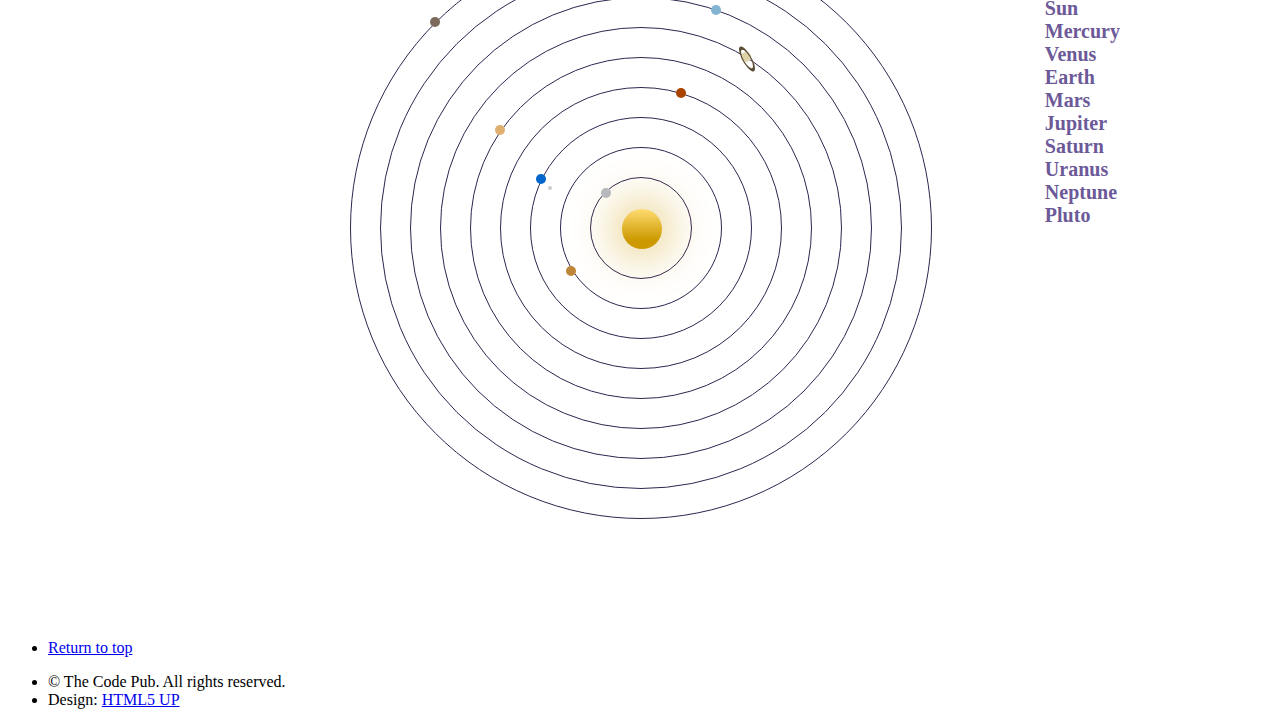
==== commit 7c9e72c2: "Added another step to blinking stars, added browser fix for animation-delay" ====
--- a/index.html
+++ b/index.html
@@ -100,9 +100,12 @@
                                         <li>Make the stars blink using css <b>opacity</b> and <b>keyframe animation</b>. </br>Useful link: <a href="https://css-tricks.com/snippets/css/keyframe-animation-syntax/" target="_blank">Keyframe animation syntax</a></li>
                                         <i class="blinking-star blinking-star-1 fa fa-star"></i>
                                         <i class="blinking-star blinking-star-2 fa fa-star"></i>
-                                        <li>Now that they are blinking, make the second star blink after the first using <b>animation-delay</b>. </li>
+                                        <li>Now make the stars blink alternately using <b>animation-delay</b>. </li>
                                         <i class="blinking-star blinking-star-3 fa fa-star"></i>
                                         <i class="blinking-star blinking-star-4 fa fa-star"></i>
+                                        <li>Resize the stars as it blinks using <b>scale</b>. </li>
+                                        <i class="blinking-star blinking-star-5 fa fa-star"></i>
+                                        <i class="blinking-star blinking-star-6 fa fa-star"></i>
                                     </ol>
                                     Check out the solution <a href="http://codepen.io/mengsu/pen/mPVKxW?editors=1100" target="_blank">here</a>.</br></br>
 
--- a/assets/css/blinkingstars.css
+++ b/assets/css/blinkingstars.css
@@ -15,9 +15,28 @@
 }
 
 .blinking-star-4 {
+	-webkit-animation-delay: 0.5s;
+	-moz-animation-delay: 0.5s;
+	-o-animation: 0.5s;
 	animation-delay: 0.5s;
 }
 
+.blinking-star-5,
+.blinking-star-6 {
+  -webkit-animation: blink-animation 1s infinite, scale-animation 1s infinite; /* Safari 4+ */
+  -moz-animation:    blink-animation 1s infinite, scale-animation 1s infinite; /* Fx 5+ */
+  -o-animation:      blink-animation 1s infinite, scale-animation 1s infinite; /* Opera 12+ */
+  animation:         blink-animation 1s infinite, scale-animation 1s infinite; /* IE 10+, Fx 29+ */
+}
+
+.blinking-star-6 {
+	-webkit-animation-delay: 0.5s;
+	-moz-animation-delay: 0.5s;
+	-o-animation: 0.5s;
+	animation-delay: 0.5s;
+}
+
+/* Blink animation */
 @-webkit-keyframes blink-animation {
   0%   { opacity: 0; }
   50%  { opacity: 1; }
@@ -37,4 +56,26 @@
   0%   { opacity: 0; }
   50%  { opacity: 1; }
   100% { opacity: 0; }
+}
+
+/* Scale animation */
+@-webkit-keyframes scale-animation {
+  0%   { transform: scale(0.5,0.5); }
+  50%  { transform: scale(1,1); }
+  100% { transform: scale(0.5,0.5); }
+}
+@-moz-keyframes scale-animation {
+  0%   { transform: scale(0.5,0.5); }
+  50%  { transform: scale(1,1); }
+  100% { transform: scale(0.5,0.5); }
+}
+@-o-keyframes scale-animation {
+  0%   { transform: scale(0.5,0.5); }
+  50%  { transform: scale(1,1); }
+  100% { transform: scale(0.5,0.5); }
+}
+@keyframes scale-animation {
+  0%   { transform: scale(0.5,0.5); }
+  50%  { transform: scale(1,1); }
+  100% { transform: scale(0.5,0.5); }
 }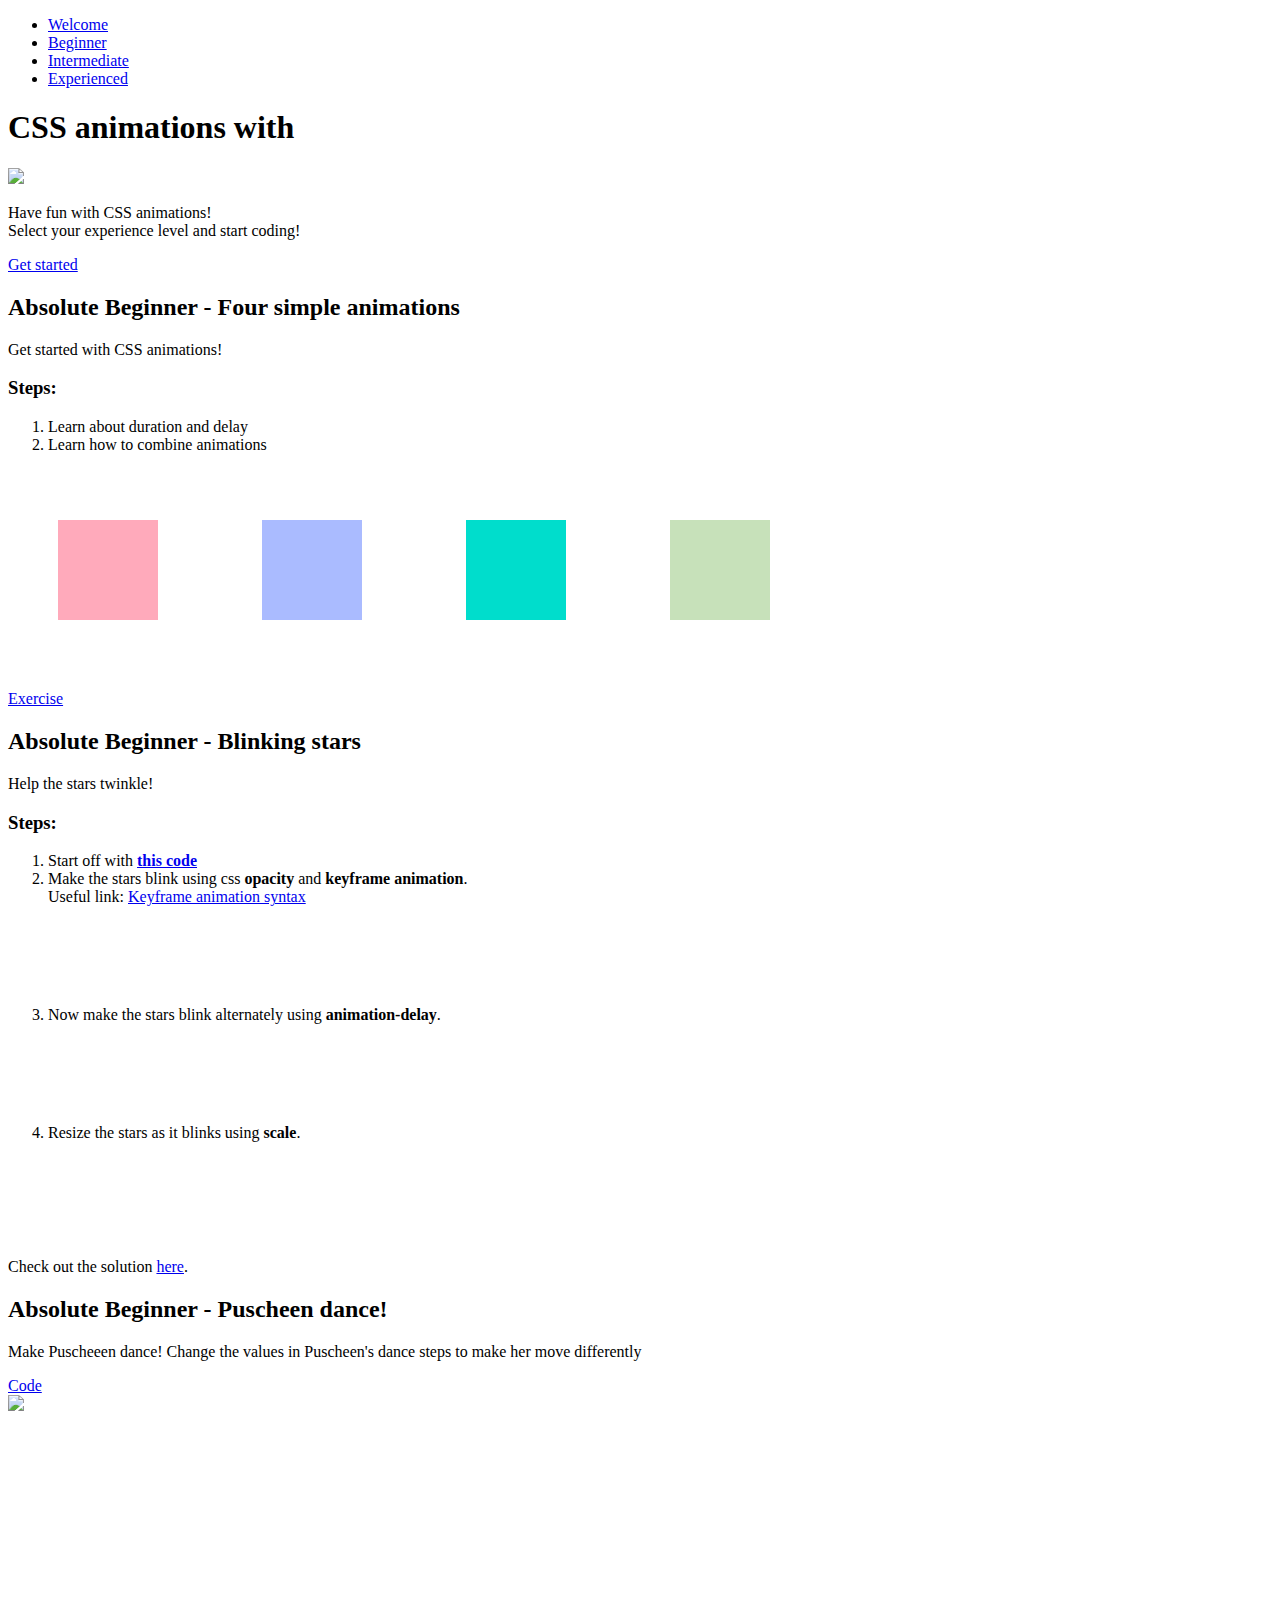
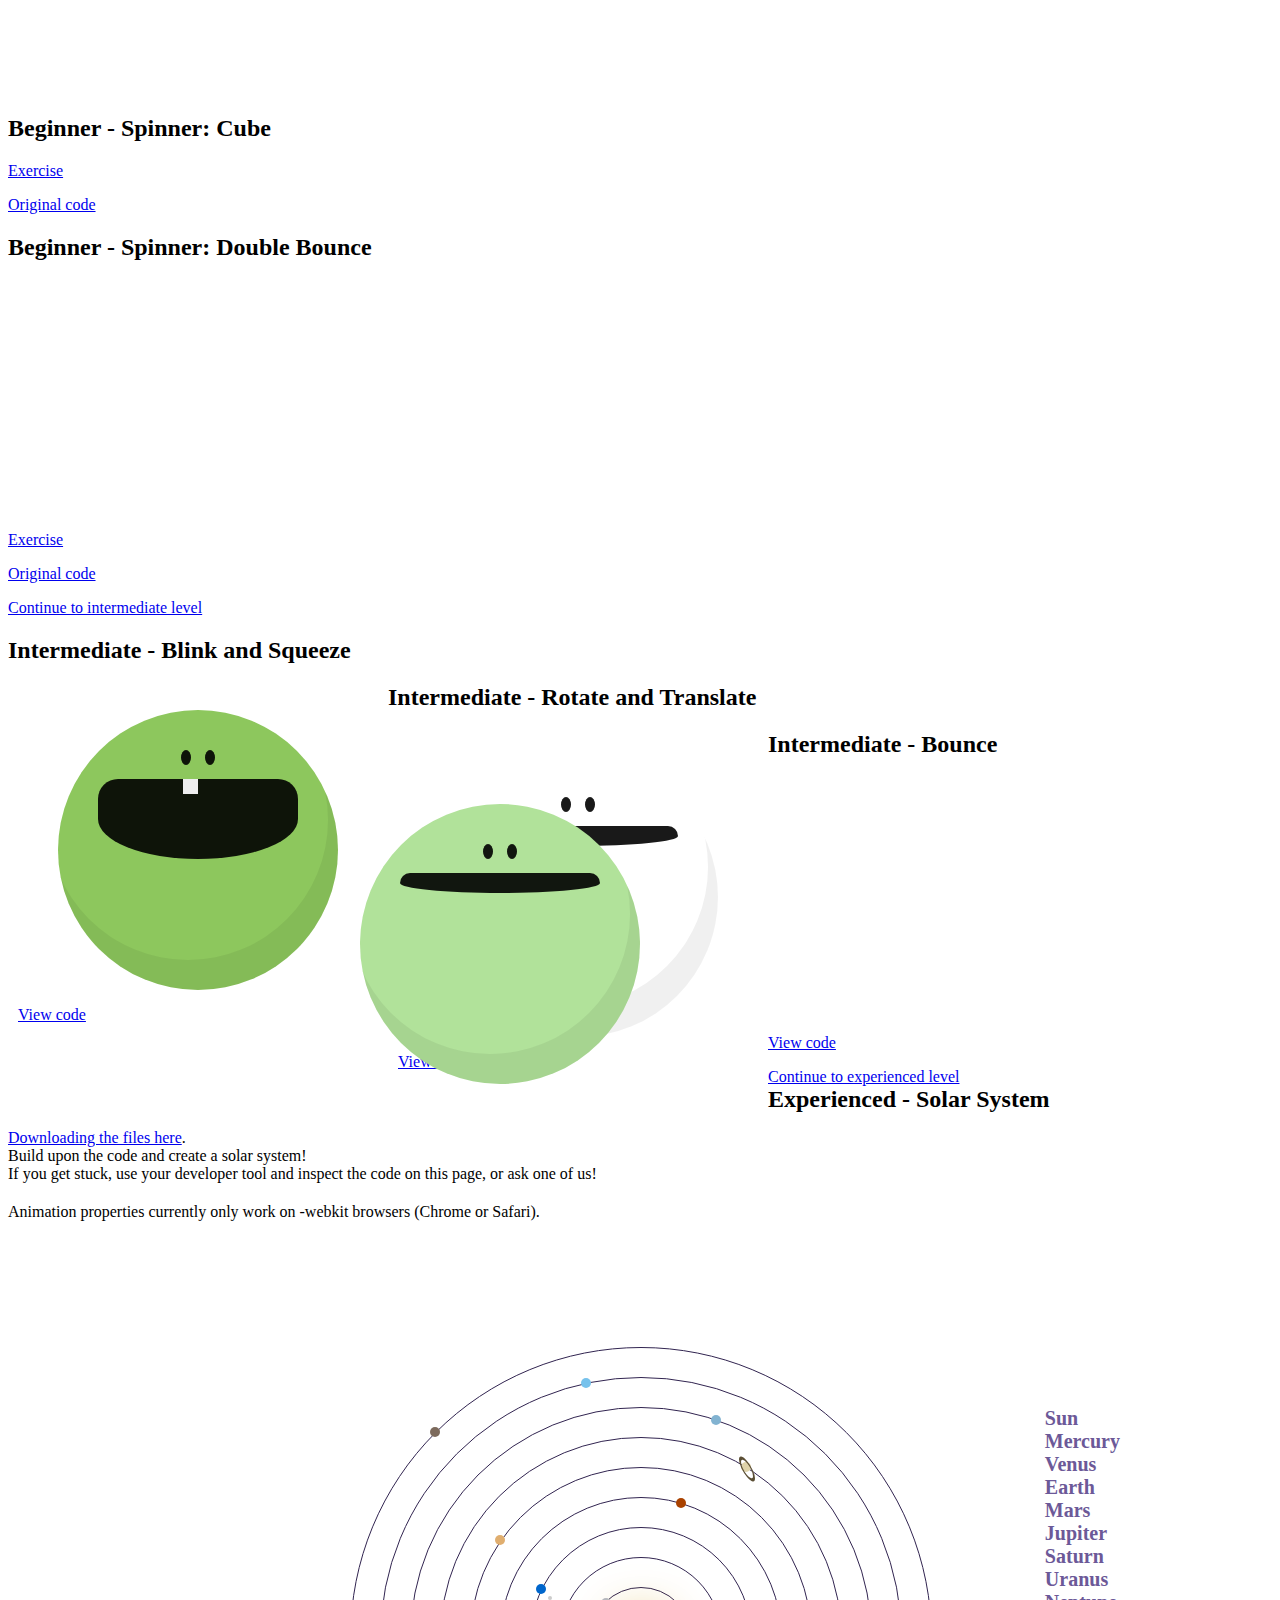
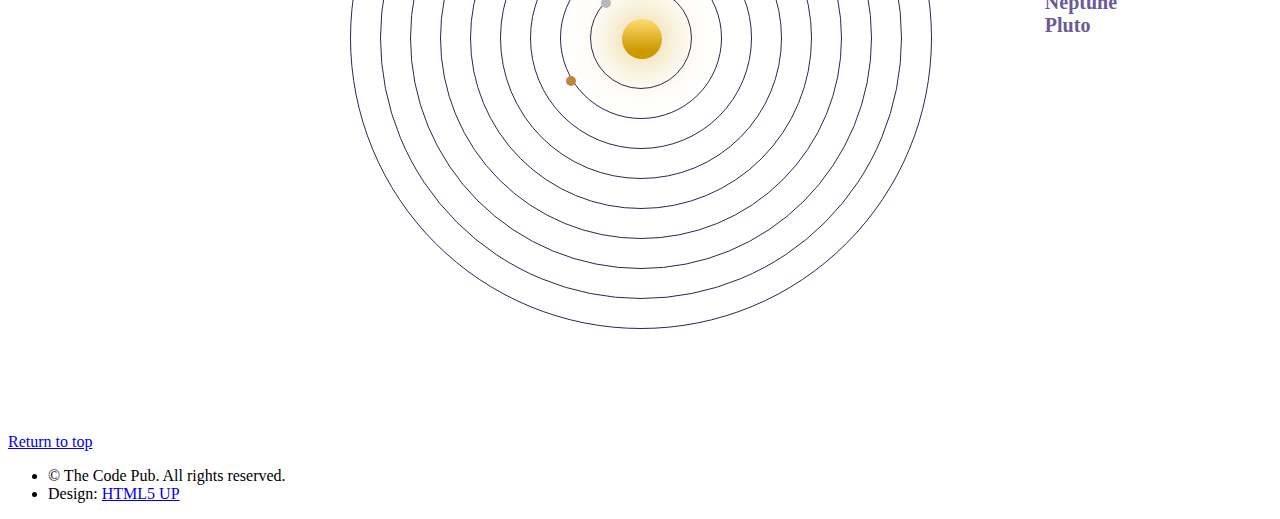
==== commit c60b95ad: "Cleanup. Remove unnecessary buttons and markup" ====
--- a/index.html
+++ b/index.html
@@ -54,9 +54,7 @@
 							</div>
 							<p>Have fun with CSS animations! <br />
 							Select your experience level and start coding! </p>
-							<ul class="actions">
-								<li><a href="#beginner" class="button scrolly">Get started</a></li>
-							</ul>
+							<p><a href="#beginner" class="button scrolly">Get started</a></p>
 						</div>
 					</section>
 
@@ -74,22 +72,16 @@
                                         <li>Learn how to combine animations</li>
                                     </ol>
                                     <div>
-                                        <div class="shape one"></div>
-                                        <div class="shape two"></div>
-                                        <div class="shape three"></div>
-                                        <div class="shape four"></div>
-                                    </div>
-                                    <div class="caption">
-                                        <a href="http://codepen.io/ringeru/pen/wGMjRz?editors=1100">Exercise</a>
-                                    </div>
-                                    <ul class="actions">
-                                        <li><a href="#beginnertwo" class="button">Next exercise</a></li>
-                                    </ul>
-
-                                </div>
-                            </div>
-                        </section>
-                        <section id="beginnertwo">
+                                        <div class="simple-shape one"></div>
+                                        <div class="simple-shape two"></div>
+                                        <div class="simple-shape three"></div>
+                                        <div class="simple-shape four"></div>
+                                    </div>
+                                    <p><a href="http://codepen.io/ringeru/pen/wGMjRz?editors=1100">Exercise</a></p>
+                                </div>
+                            </div>
+                        </section>
+                        <section>
                             <div class="content">
                                 <div class="inner">
                                     <h2>Absolute Beginner - Blinking stars</h2>
@@ -107,16 +99,11 @@
                                         <i class="blinking-star blinking-star-5 fa fa-star"></i>
                                         <i class="blinking-star blinking-star-6 fa fa-star"></i>
                                     </ol>
-                                    Check out the solution <a href="http://codepen.io/mengsu/pen/mPVKxW?editors=1100" target="_blank">here</a>.</br></br>
-
-                                    <ul class="actions">
-                                        <li><a href="#beginnerthree" class="button">Next exercise</a></li>
-                                    </ul>
-
-                                </div>
-                            </div>
-                        </section>
-                        <section id="beginnerthree">
+                                    <p>Check out the solution <a href="http://codepen.io/mengsu/pen/mPVKxW?editors=1100" target="_blank">here</a>.</p>
+                                </div>
+                            </div>
+                        </section>
+                        <section>
                             <div class="content">
                                 <div class="inner">
                                     <h2>Absolute Beginner - Puscheen dance!</h2>
@@ -124,19 +111,12 @@
                                     <a href="http://codepen.io/anon/pen/ZWQxJG?editors=1100" target="_blank">Code</a>
 
                                     <div class="puscheenOuter">
-
                                         <img src="http://orig07.deviantart.net/8deb/f/2013/144/9/6/pusheen_the_cat_png_18_by_13taylorswiftlover13-d66gdlq.png" class="puscheenDance"/>
-
-                                    </div>
-
-                                    <ul class="actions">
-                                        <li><a href="#beginnerfour" class="button">Next exercise</a></li>
-                                    </ul>
-
-                                </div>
-                            </div>
-                        </section>
-                        <section id="beginnerfour">
+                                    </div>
+                                </div>
+                            </div>
+                        </section>
+                        <section>
                             <div class="content">
                                 <div class="inner">
                                     <h2>Beginner - Spinner: Cube</h2>
@@ -152,20 +132,12 @@
                                     <div class="sk-cube sk-cube9"></div>
                                     </div>
 
-                                     <div class="caption">
-                                        <a href="http://codepen.io/maeri08/pen/graZQM?editors=1100">Exercise</a>
-                                    </div>
-                                    <div class="caption">
-                                        <a href="http://codepen.io/maeri08/pen/VaLpqa?editors=1100">Original code</a>
-                                    </div>
-
-                                    <ul class="actions">
-                                        <li><a href="#beginnerfive" class="button">Next exercise</a></li>
-                                    </ul>
-                                </div>
-                            </div>
-                        </section>
-                        <section id="beginnerfive">
+                                     <p><a href="http://codepen.io/maeri08/pen/graZQM?editors=1100">Exercise</a></p>
+                                    <p><a href="http://codepen.io/maeri08/pen/VaLpqa?editors=1100">Original code</a></p>
+                                </div>
+                            </div>
+                        </section>
+                        <section>
                             <div class="content">
                                 <div class="inner">
                         	       <h2>Beginner - Spinner: Double Bounce</h2>
@@ -173,15 +145,9 @@
                                     <div class="double-bounce1"></div> <!--first circle-->
                                     <div class="double-bounce2"></div> <!-- second circle-->
                                     </div>
-                                    <div class="caption">
-                                   	<a href="http://codepen.io/maeri08/pen/dMoWoO?editors=1100">Exercise</a>
-                                  	</div>
-                                    <div class="caption">
-                                   	<a href="http://codepen.io/maeri08/pen/graZzP?editors=1100">Original code</a>
-                                  	</div>
-                                      <ul class="actions">
-                                        <li><a href="#intermediate" class="button">Continue to intermediate level</a></li>
-                                    </ul>
+                                    <p><a href="http://codepen.io/maeri08/pen/dMoWoO?editors=1100">Exercise</a></p>
+                                    <p><a href="http://codepen.io/maeri08/pen/graZzP?editors=1100">Original code</a></p>
+                                    <a href="#intermediate" class="button">Continue to intermediate level</a>
                                 </div>
                             </div>
                         </section>
@@ -203,9 +169,7 @@
                                             </figure>
                                         </div>
 
-                                        <div class="caption">
-                                            <a href="http://codepen.io/anon/pen/oxgONr?editors=1100">View code</a>
-                                        </div>
+                                        <p><a href="http://codepen.io/anon/pen/oxgONr?editors=1100">View code</a></p>
                                     </div>
                             </div>
                         </section>
@@ -221,9 +185,7 @@
                                                 <div class="mouth"></div>
                                             </figure>
                                         </div>
-                                        <div class="caption">
-                                            <a href="http://codepen.io/anon/pen/xVZjyQ?editors=1100">View code</a>
-                                        </div>
+                                        <p><a href="http://codepen.io/anon/pen/xVZjyQ?editors=1100">View code</a></p>
                                     </div>
                                 </div>
                             </div>
@@ -246,17 +208,11 @@
                                         </div>
                                     </div>
 
-                                    <div class="caption caption-bottom-padding">
-                                        <a href="http://codepen.io/anon/pen/VaexRo?editors=1100">View code</a>
-                                    </div>
-
-                                    <ul class="actions">
-                                        <li><a href="#experienced" class="button">Continue to experienced level</a></li>
-                                    </ul>
-                                </div>
-                            </div>
-                        </section>
-
+                                    <p><a href="http://codepen.io/anon/pen/VaexRo?editors=1100">View code</a></p>
+                                    <a href="#experienced" class="button">Continue to experienced level</a></li>
+                                </div>
+                            </div>
+                        </section>
 					</section>
 
 				<!-- Experienced -->
@@ -297,9 +253,7 @@
                                 </ul>
                             </div>
 
-                            <ul class="actions">
-                                <li><a href="#intro" class="button scrolly">Return to top</a></li>
-                            </ul>
+                            <a href="#intro" class="button scrolly">Return to top</a>
                         </div>
 					</section>
 
--- a/assets/css/spinner.css
+++ b/assets/css/spinner.css
@@ -8,23 +8,23 @@
 	margin: 100px auto; 
 }
 
-.double-bounce1, .double bounce2 {
+.double-bounce1, .double-bounce2 {
 	width: 100%;
 	height: 100%;
 	border-radius: 50%;
 	background-color:#FFF;
 	opacity: 0.6;
-	position: absolut;
+	position: absolute;
 	top: 0;
-	left: o; 
+	left: 0; 
 	-webkit-animation: sk-bounce 2.0s infinite ease-in-out; 
 	animation: sk-bounce 2.0s infinite ease-in-out;
 }
 
 
 .double-bounce2 {
-	-webkit-animation-delay: -1.0;
-	animation-delay: -1,0s;
+	-webkit-animation-delay: -1.0s;
+	animation-delay: -1.0s;
 }
 	
 @-webkit-keyframes sk-bounce {
@@ -50,4 +50,4 @@
 	
 
 
-	+	
--- a/assets/css/four-simple-animations.css
+++ b/assets/css/four-simple-animations.css
@@ -1,10 +1,10 @@
 /*
  * 1) Modify the duration and delay.
- * 2) Try to combine the square-to-circle and scale animations (one & three).
- * 3) Why can't you combine animation rotate and scale?
+ * 2) Try to combine the simple-square-to-circle and simple-scale animations (one & three).
+ * 3) Why can't you combine animation simple-rotate and simple-scale?
  */
 
-.shape {
+.simple-shape {
   width: 100px;
   height: 100px;
   display: inline-block;
@@ -13,71 +13,71 @@
 
 .one {
   background-color: #ffaabb;
-  -webkit-animation: square-to-circle 2s 0s infinite alternate;
-  animation: square-to-circle 2s 0s infinite alternate;
+  -webkit-animation: simple-square-to-circle 2s 0s infinite alternate;
+  animation: simple-square-to-circle 2s 0s infinite alternate;
 }
 
 .two {
   background-color: #aabbff;
-  -webkit-animation: rotate 2s 2s infinite alternate;
-  animation: rotate 2s 2s infinite alternate;
+  -webkit-animation: simple-rotate 2s 2s infinite alternate;
+  animation: simple-rotate 2s 2s infinite alternate;
 }
 
 .three {
   background-color: #00ddcc;
-  -webkit-animation: scale 1s 1s infinite alternate;
-  animation: scale 1s 1s infinite alternate;
+  -webkit-animation: simple-scale 1s 1s infinite alternate;
+  animation: simple-scale 1s 1s infinite alternate;
 }
 
 .four {
   background-color: #c7e1ba;
-  -webkit-animation: move 2s 2s infinite alternate;
-  animation: move 2s 2s infinite alternate;
+  -webkit-animation: simple-move 2s 2s infinite alternate;
+  animation: simple-move 2s 2s infinite alternate;
 }
 
-@-webkit-keyframes square-to-circle {
+@-webkit-keyframes simple-square-to-circle {
   100% {
     -webkit-border-radius: 100px;
   }
 }
 
-@keyframes square-to-circle {
+@keyframes simple-square-to-circle {
   100% {
     border-radius: 100px;
   }
 }
 
-@-webkit-keyframes rotate {
+@-webkit-keyframes simple-rotate {
   100% {
     -webkit-transform: rotate(360deg);
   }
 }
 
-@keyframes rotate {
+@keyframes simple-rotate {
   100% {
     transform: rotate(360deg);
   }
 }
 
-@-webkit-keyframes scale {
+@-webkit-keyframes simple-scale {
   100% {
     -webkit-transform: scale(1.5);
   }
 }
 
-@keyframes scale {
+@keyframes simple-scale {
   100% {
     transform: scale(1.5);
   }
 }
 
-@-webkit-keyframes move {
+@-webkit-keyframes simple-move {
   100% {
     -webkit-transform: translate(200px, 0);
   }
 }
 
-@keyframes move {
+@keyframes simple-move {
   100% {
     transform: translate(200px, 0);
   }
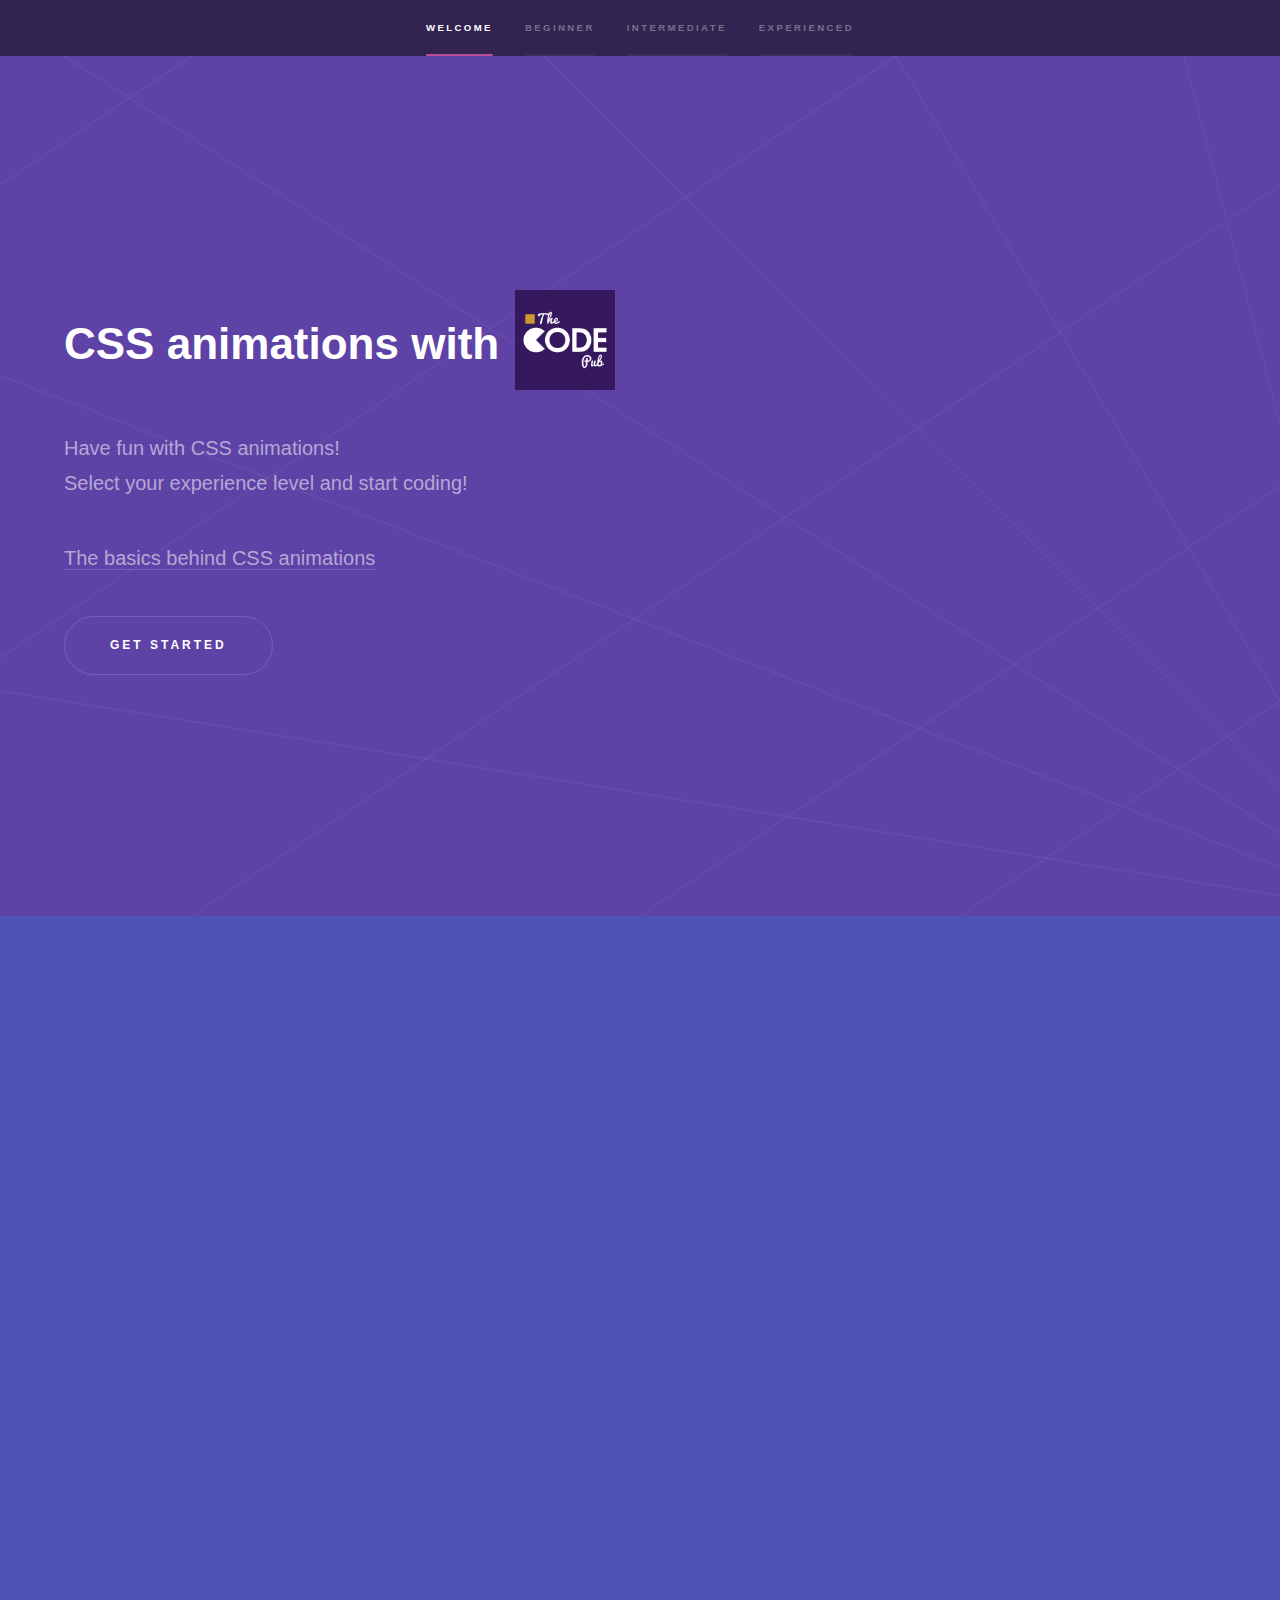
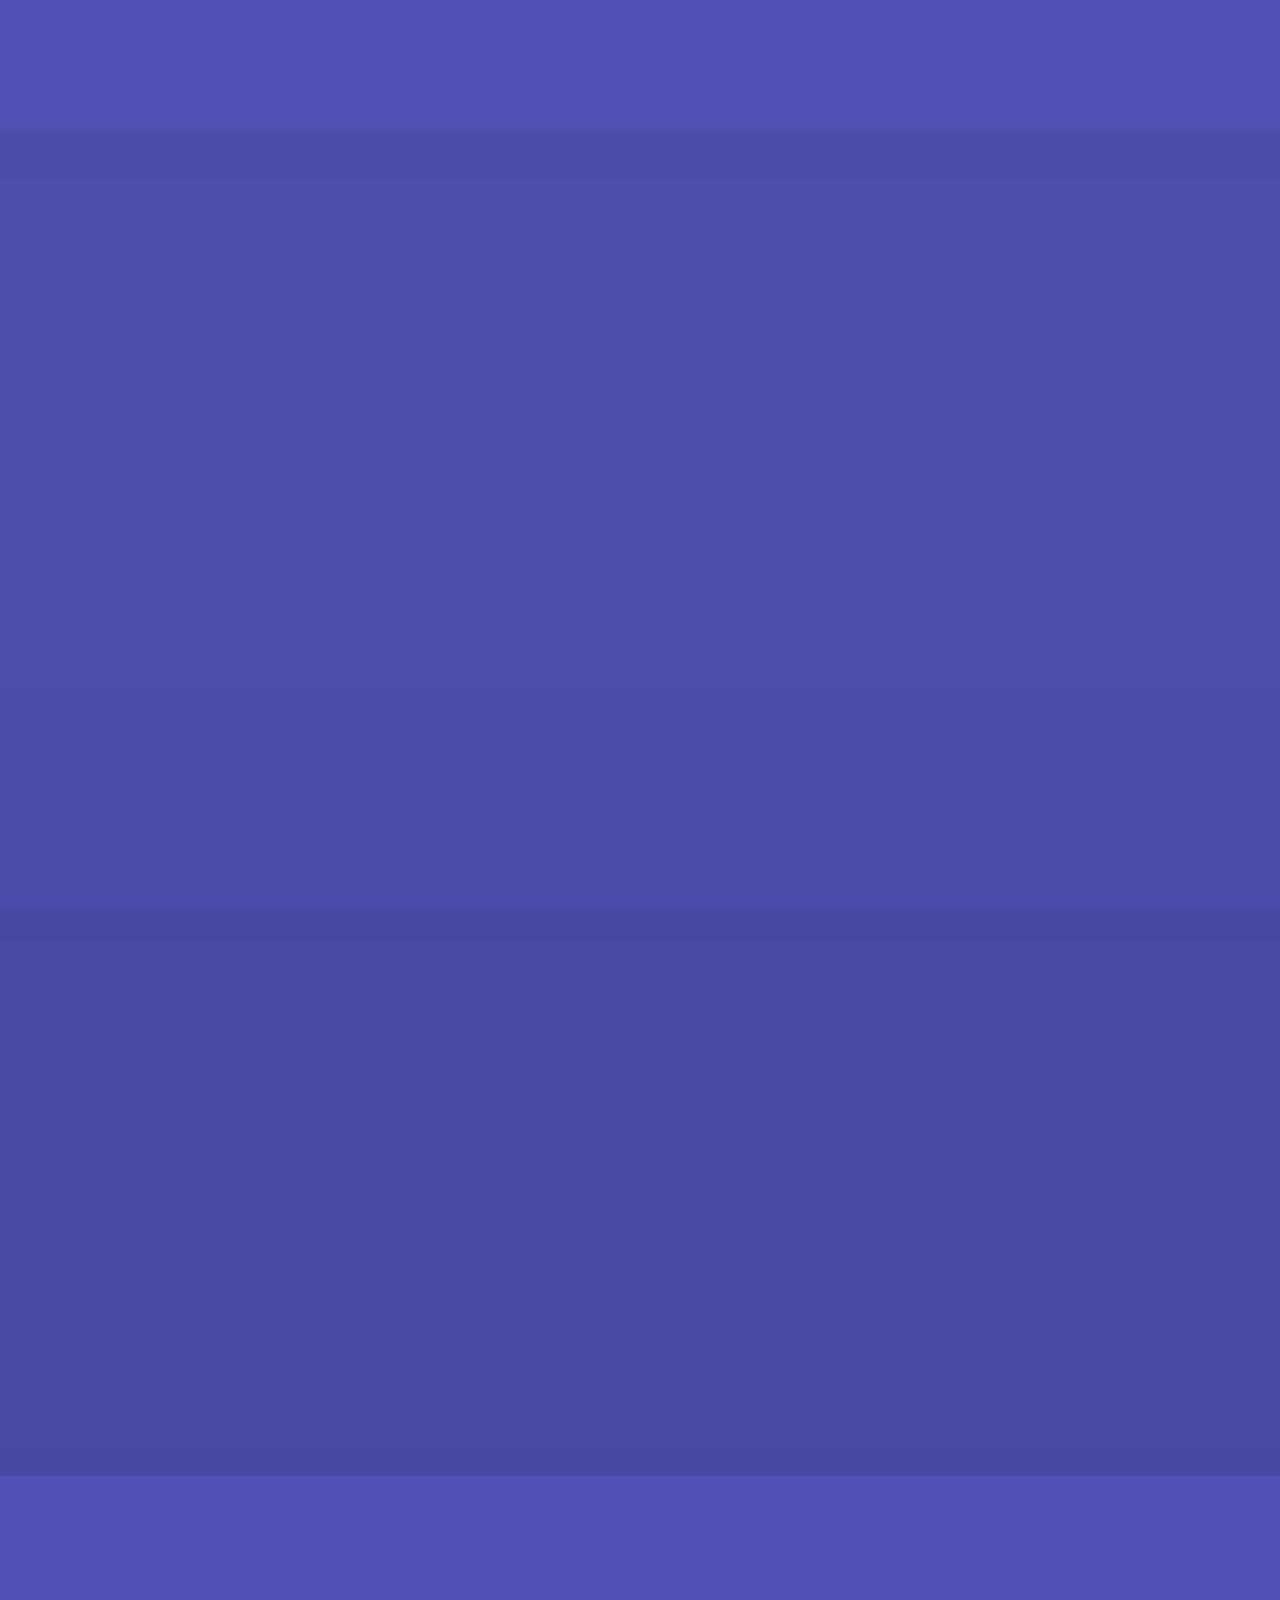
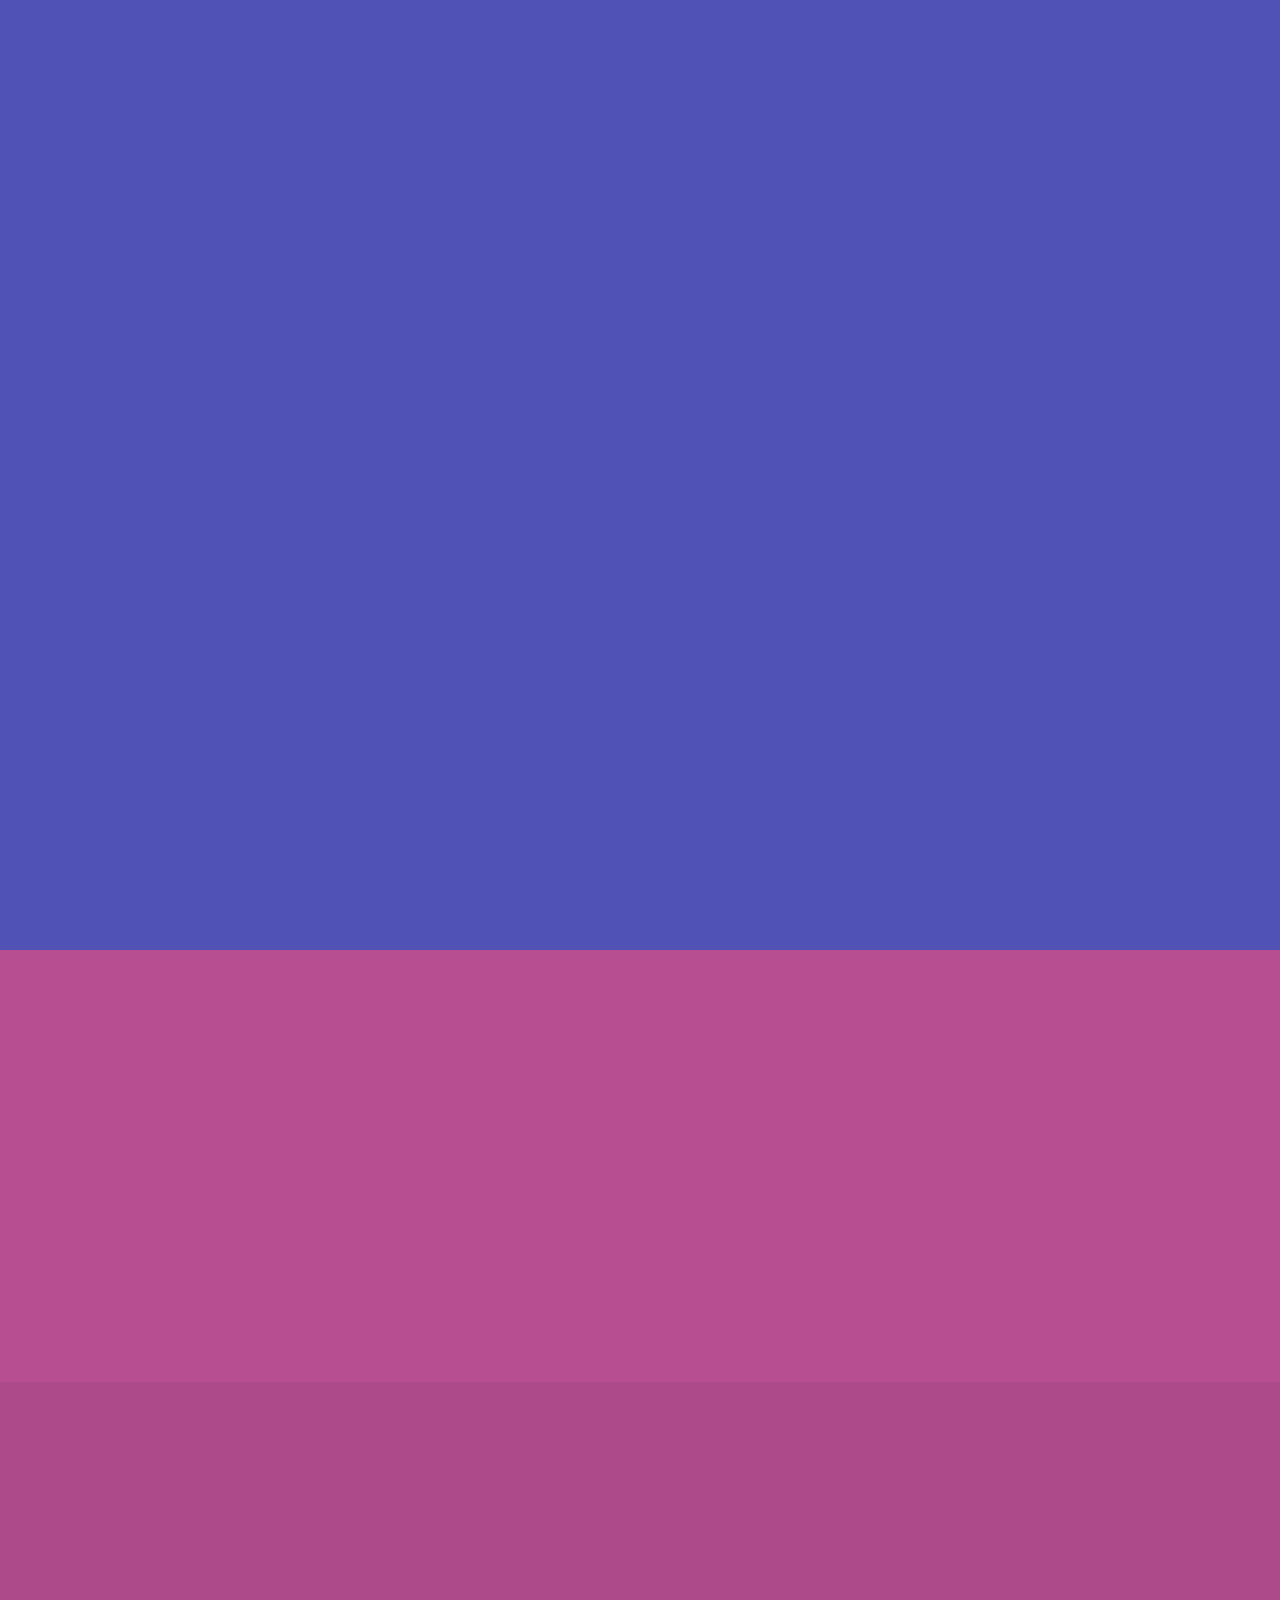
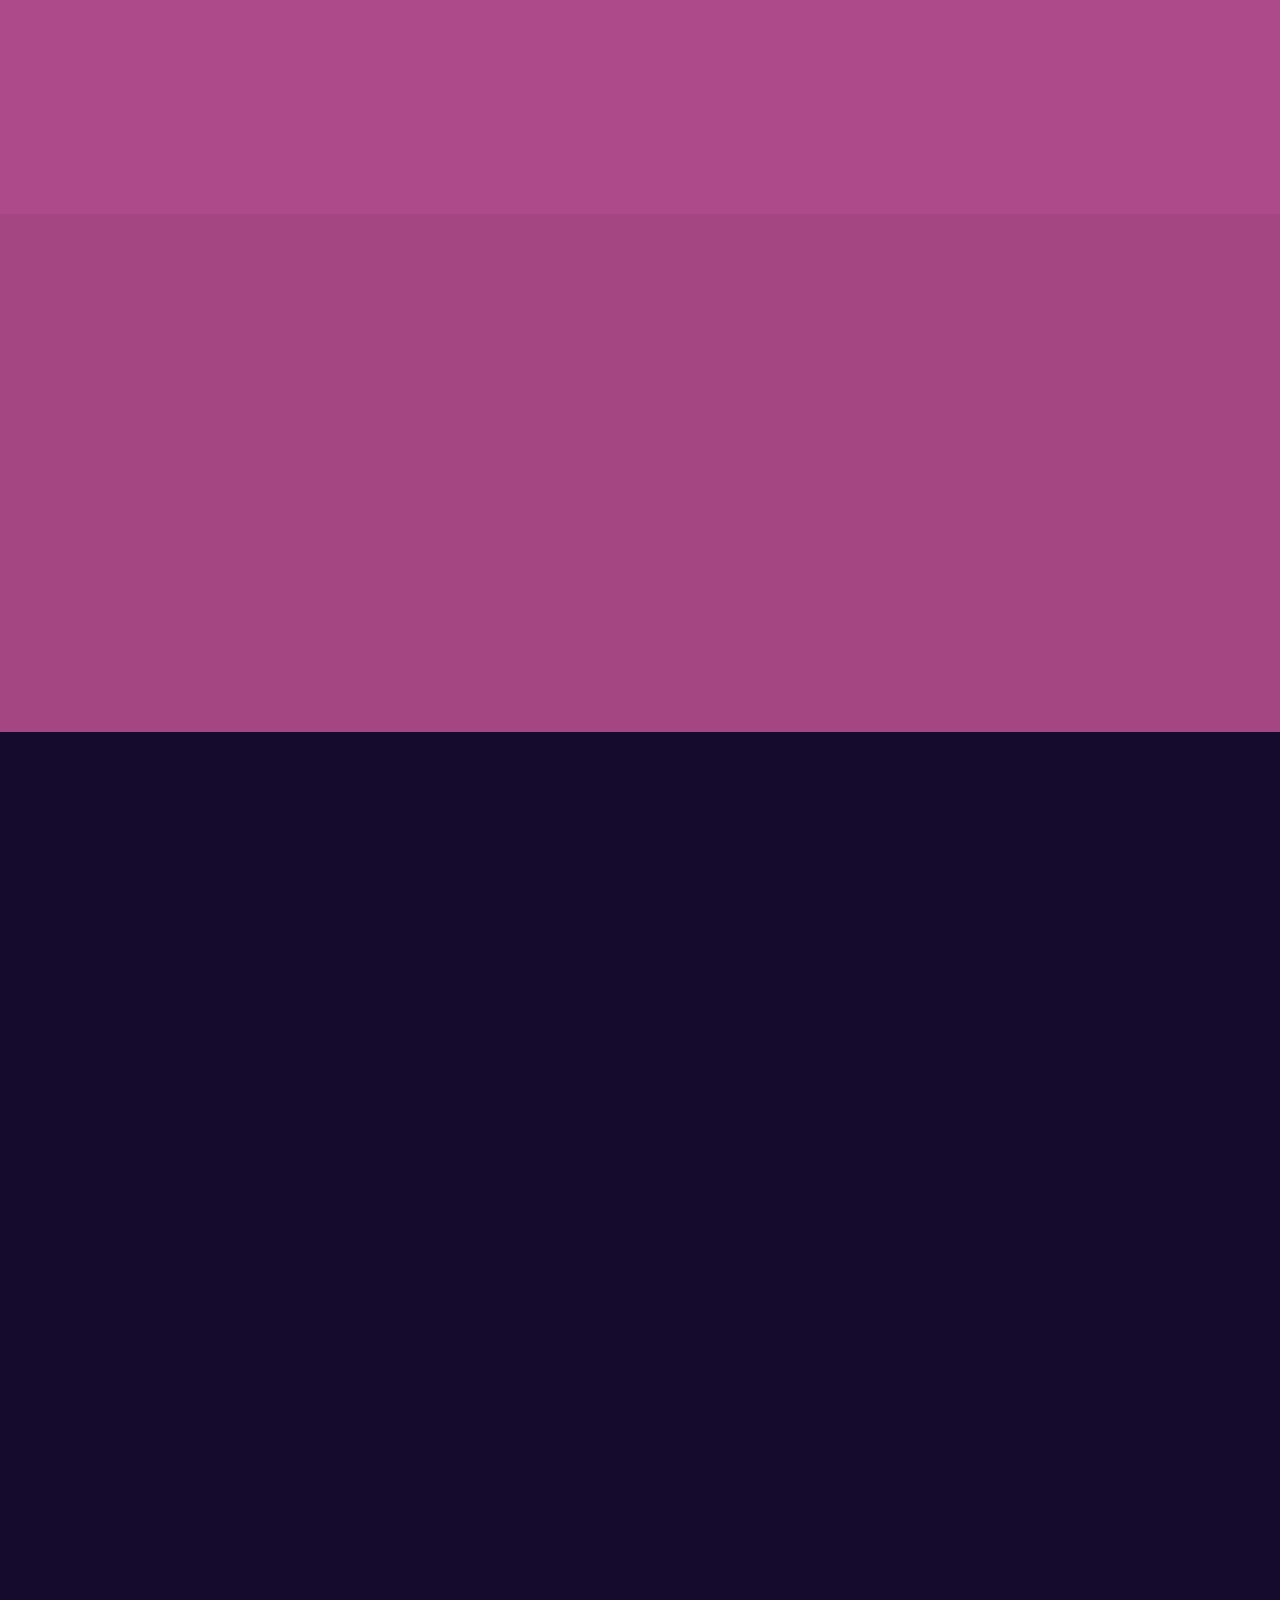
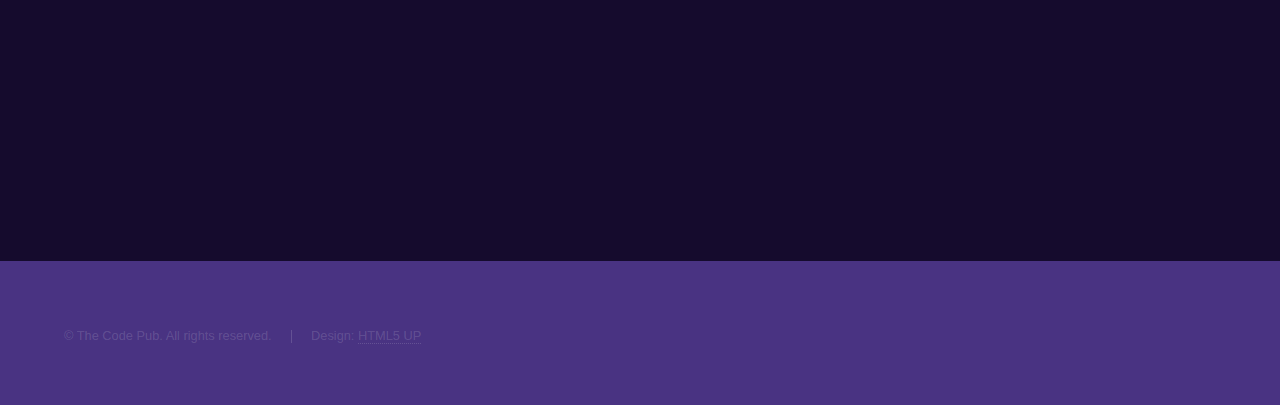
==== commit 685c7c3d: "Merge 90151868564d106585f64301587fd19b85e0e8e3 into 539ecf0c52d233605e44f36d4487e8370666003c" ====
--- a/index.html
+++ b/index.html
@@ -54,6 +54,7 @@
 							</div>
 							<p>Have fun with CSS animations! <br />
 							Select your experience level and start coding! </p>
+                            <p><a href="files/cssanimations.pdf">The basics behind CSS animations</a></p>
 							<p><a href="#beginner" class="button scrolly">Get started</a></p>
 						</div>
 					</section>
--- a/assets/css/main.css
+++ b/assets/css/main.css
@@ -0,0 +1,3945 @@
+@import url(font-awesome.min.css);
+
+/*
+	Hyperspace by HTML5 UP
+	html5up.net | @n33co
+	Free for personal and commercial use under the CCA 3.0 license (html5up.net/license)
+*/
+
+/* Reset */
+
+	html, body, div, span, applet, object, iframe, h1, h2, h3, h4, h5, h6, p, blockquote, pre, a, abbr, acronym, address, big, cite, code, del, dfn, em, img, ins, kbd, q, s, samp, small, strike, strong, sub, sup, tt, var, b, u, i, center, dl, dt, dd, ol, ul, li, fieldset, form, label, legend, table, caption, tbody, tfoot, thead, tr, th, td, article, aside, canvas, details, embed, figure, figcaption, footer, header, hgroup, menu, nav, output, ruby, section, summary, time, mark, audio, video {
+		margin: 0;
+		padding: 0;
+		border: 0;
+		font-size: 100%;
+		font: inherit;
+		vertical-align: baseline;
+	}
+
+	article, aside, details, figcaption, figure, footer, header, hgroup, menu, nav, section {
+		display: block;
+	}
+
+	body {
+		line-height: 1;
+	}
+
+	ol, ul {
+		list-style: none;
+	}
+
+	blockquote, q {
+		quotes: none;
+	}
+
+	blockquote:before, blockquote:after, q:before, q:after {
+		content: '';
+		content: none;
+	}
+
+	table {
+		border-collapse: collapse;
+		border-spacing: 0;
+	}
+
+	body {
+		-webkit-text-size-adjust: none;
+	}
+
+/* Box Model */
+
+	*, *:before, *:after {
+		-moz-box-sizing: border-box;
+		-webkit-box-sizing: border-box;
+		box-sizing: border-box;
+	}
+
+/* Grid */
+
+	.row {
+		border-bottom: solid 1px transparent;
+		-moz-box-sizing: border-box;
+		-webkit-box-sizing: border-box;
+		box-sizing: border-box;
+	}
+
+	.row > * {
+		float: left;
+		-moz-box-sizing: border-box;
+		-webkit-box-sizing: border-box;
+		box-sizing: border-box;
+	}
+
+	.row:after, .row:before {
+		content: '';
+		display: block;
+		clear: both;
+		height: 0;
+	}
+
+	.row.uniform > * > :first-child {
+		margin-top: 0;
+	}
+
+	.row.uniform > * > :last-child {
+		margin-bottom: 0;
+	}
+
+	.row.\30 \25 > * {
+		padding: 0 0 0 0em;
+	}
+
+	.row.\30 \25 {
+		margin: 0 0 -1px 0em;
+	}
+
+	.row.uniform.\30 \25 > * {
+		padding: 0em 0 0 0em;
+	}
+
+	.row.uniform.\30 \25 {
+		margin: 0em 0 -1px 0em;
+	}
+
+	.row > * {
+		padding: 0 0 0 1.5em;
+	}
+
+	.row {
+		margin: 0 0 -1px -1.5em;
+	}
+
+	.row.uniform > * {
+		padding: 1.5em 0 0 1.5em;
+	}
+
+	.row.uniform {
+		margin: -1.5em 0 -1px -1.5em;
+	}
+
+	.row.\32 00\25 > * {
+		padding: 0 0 0 3em;
+	}
+
+	.row.\32 00\25 {
+		margin: 0 0 -1px -3em;
+	}
+
+	.row.uniform.\32 00\25 > * {
+		padding: 3em 0 0 3em;
+	}
+
+	.row.uniform.\32 00\25 {
+		margin: -3em 0 -1px -3em;
+	}
+
+	.row.\31 50\25 > * {
+		padding: 0 0 0 2.25em;
+	}
+
+	.row.\31 50\25 {
+		margin: 0 0 -1px -2.25em;
+	}
+
+	.row.uniform.\31 50\25 > * {
+		padding: 2.25em 0 0 2.25em;
+	}
+
+	.row.uniform.\31 50\25 {
+		margin: -2.25em 0 -1px -2.25em;
+	}
+
+	.row.\35 0\25 > * {
+		padding: 0 0 0 0.75em;
+	}
+
+	.row.\35 0\25 {
+		margin: 0 0 -1px -0.75em;
+	}
+
+	.row.uniform.\35 0\25 > * {
+		padding: 0.75em 0 0 0.75em;
+	}
+
+	.row.uniform.\35 0\25 {
+		margin: -0.75em 0 -1px -0.75em;
+	}
+
+	.row.\32 5\25 > * {
+		padding: 0 0 0 0.375em;
+	}
+
+	.row.\32 5\25 {
+		margin: 0 0 -1px -0.375em;
+	}
+
+	.row.uniform.\32 5\25 > * {
+		padding: 0.375em 0 0 0.375em;
+	}
+
+	.row.uniform.\32 5\25 {
+		margin: -0.375em 0 -1px -0.375em;
+	}
+
+	.\31 2u, .\31 2u\24 {
+		width: 100%;
+		clear: none;
+		margin-left: 0;
+	}
+
+	.\31 1u, .\31 1u\24 {
+		width: 91.6666666667%;
+		clear: none;
+		margin-left: 0;
+	}
+
+	.\31 0u, .\31 0u\24 {
+		width: 83.3333333333%;
+		clear: none;
+		margin-left: 0;
+	}
+
+	.\39 u, .\39 u\24 {
+		width: 75%;
+		clear: none;
+		margin-left: 0;
+	}
+
+	.\38 u, .\38 u\24 {
+		width: 66.6666666667%;
+		clear: none;
+		margin-left: 0;
+	}
+
+	.\37 u, .\37 u\24 {
+		width: 58.3333333333%;
+		clear: none;
+		margin-left: 0;
+	}
+
+	.\36 u, .\36 u\24 {
+		width: 50%;
+		clear: none;
+		margin-left: 0;
+	}
+
+	.\35 u, .\35 u\24 {
+		width: 41.6666666667%;
+		clear: none;
+		margin-left: 0;
+	}
+
+	.\34 u, .\34 u\24 {
+		width: 33.3333333333%;
+		clear: none;
+		margin-left: 0;
+	}
+
+	.\33 u, .\33 u\24 {
+		width: 25%;
+		clear: none;
+		margin-left: 0;
+	}
+
+	.\32 u, .\32 u\24 {
+		width: 16.6666666667%;
+		clear: none;
+		margin-left: 0;
+	}
+
+	.\31 u, .\31 u\24 {
+		width: 8.3333333333%;
+		clear: none;
+		margin-left: 0;
+	}
+
+	.\31 2u\24 + *,
+	.\31 1u\24 + *,
+	.\31 0u\24 + *,
+	.\39 u\24 + *,
+	.\38 u\24 + *,
+	.\37 u\24 + *,
+	.\36 u\24 + *,
+	.\35 u\24 + *,
+	.\34 u\24 + *,
+	.\33 u\24 + *,
+	.\32 u\24 + *,
+	.\31 u\24 + * {
+		clear: left;
+	}
+
+	.\-11u {
+		margin-left: 91.66667%;
+	}
+
+	.\-10u {
+		margin-left: 83.33333%;
+	}
+
+	.\-9u {
+		margin-left: 75%;
+	}
+
+	.\-8u {
+		margin-left: 66.66667%;
+	}
+
+	.\-7u {
+		margin-left: 58.33333%;
+	}
+
+	.\-6u {
+		margin-left: 50%;
+	}
+
+	.\-5u {
+		margin-left: 41.66667%;
+	}
+
+	.\-4u {
+		margin-left: 33.33333%;
+	}
+
+	.\-3u {
+		margin-left: 25%;
+	}
+
+	.\-2u {
+		margin-left: 16.66667%;
+	}
+
+	.\-1u {
+		margin-left: 8.33333%;
+	}
+
+	@media screen and (max-width: 1680px) {
+
+		.row > * {
+			padding: 0 0 0 1.5em;
+		}
+
+		.row {
+			margin: 0 0 -1px -1.5em;
+		}
+
+		.row.uniform > * {
+			padding: 1.5em 0 0 1.5em;
+		}
+
+		.row.uniform {
+			margin: -1.5em 0 -1px -1.5em;
+		}
+
+		.row.\32 00\25 > * {
+			padding: 0 0 0 3em;
+		}
+
+		.row.\32 00\25 {
+			margin: 0 0 -1px -3em;
+		}
+
+		.row.uniform.\32 00\25 > * {
+			padding: 3em 0 0 3em;
+		}
+
+		.row.uniform.\32 00\25 {
+			margin: -3em 0 -1px -3em;
+		}
+
+		.row.\31 50\25 > * {
+			padding: 0 0 0 2.25em;
+		}
+
+		.row.\31 50\25 {
+			margin: 0 0 -1px -2.25em;
+		}
+
+		.row.uniform.\31 50\25 > * {
+			padding: 2.25em 0 0 2.25em;
+		}
+
+		.row.uniform.\31 50\25 {
+			margin: -2.25em 0 -1px -2.25em;
+		}
+
+		.row.\35 0\25 > * {
+			padding: 0 0 0 0.75em;
+		}
+
+		.row.\35 0\25 {
+			margin: 0 0 -1px -0.75em;
+		}
+
+		.row.uniform.\35 0\25 > * {
+			padding: 0.75em 0 0 0.75em;
+		}
+
+		.row.uniform.\35 0\25 {
+			margin: -0.75em 0 -1px -0.75em;
+		}
+
+		.row.\32 5\25 > * {
+			padding: 0 0 0 0.375em;
+		}
+
+		.row.\32 5\25 {
+			margin: 0 0 -1px -0.375em;
+		}
+
+		.row.uniform.\32 5\25 > * {
+			padding: 0.375em 0 0 0.375em;
+		}
+
+		.row.uniform.\32 5\25 {
+			margin: -0.375em 0 -1px -0.375em;
+		}
+
+		.\31 2u\28xlarge\29, .\31 2u\24\28xlarge\29 {
+			width: 100%;
+			clear: none;
+			margin-left: 0;
+		}
+
+		.\31 1u\28xlarge\29, .\31 1u\24\28xlarge\29 {
+			width: 91.6666666667%;
+			clear: none;
+			margin-left: 0;
+		}
+
+		.\31 0u\28xlarge\29, .\31 0u\24\28xlarge\29 {
+			width: 83.3333333333%;
+			clear: none;
+			margin-left: 0;
+		}
+
+		.\39 u\28xlarge\29, .\39 u\24\28xlarge\29 {
+			width: 75%;
+			clear: none;
+			margin-left: 0;
+		}
+
+		.\38 u\28xlarge\29, .\38 u\24\28xlarge\29 {
+			width: 66.6666666667%;
+			clear: none;
+			margin-left: 0;
+		}
+
+		.\37 u\28xlarge\29, .\37 u\24\28xlarge\29 {
+			width: 58.3333333333%;
+			clear: none;
+			margin-left: 0;
+		}
+
+		.\36 u\28xlarge\29, .\36 u\24\28xlarge\29 {
+			width: 50%;
+			clear: none;
+			margin-left: 0;
+		}
+
+		.\35 u\28xlarge\29, .\35 u\24\28xlarge\29 {
+			width: 41.6666666667%;
+			clear: none;
+			margin-left: 0;
+		}
+
+		.\34 u\28xlarge\29, .\34 u\24\28xlarge\29 {
+			width: 33.3333333333%;
+			clear: none;
+			margin-left: 0;
+		}
+
+		.\33 u\28xlarge\29, .\33 u\24\28xlarge\29 {
+			width: 25%;
+			clear: none;
+			margin-left: 0;
+		}
+
+		.\32 u\28xlarge\29, .\32 u\24\28xlarge\29 {
+			width: 16.6666666667%;
+			clear: none;
+			margin-left: 0;
+		}
+
+		.\31 u\28xlarge\29, .\31 u\24\28xlarge\29 {
+			width: 8.3333333333%;
+			clear: none;
+			margin-left: 0;
+		}
+
+		.\31 2u\24\28xlarge\29 + *,
+		.\31 1u\24\28xlarge\29 + *,
+		.\31 0u\24\28xlarge\29 + *,
+		.\39 u\24\28xlarge\29 + *,
+		.\38 u\24\28xlarge\29 + *,
+		.\37 u\24\28xlarge\29 + *,
+		.\36 u\24\28xlarge\29 + *,
+		.\35 u\24\28xlarge\29 + *,
+		.\34 u\24\28xlarge\29 + *,
+		.\33 u\24\28xlarge\29 + *,
+		.\32 u\24\28xlarge\29 + *,
+		.\31 u\24\28xlarge\29 + * {
+			clear: left;
+		}
+
+		.\-11u\28xlarge\29 {
+			margin-left: 91.66667%;
+		}
+
+		.\-10u\28xlarge\29 {
+			margin-left: 83.33333%;
+		}
+
+		.\-9u\28xlarge\29 {
+			margin-left: 75%;
+		}
+
+		.\-8u\28xlarge\29 {
+			margin-left: 66.66667%;
+		}
+
+		.\-7u\28xlarge\29 {
+			margin-left: 58.33333%;
+		}
+
+		.\-6u\28xlarge\29 {
+			margin-left: 50%;
+		}
+
+		.\-5u\28xlarge\29 {
+			margin-left: 41.66667%;
+		}
+
+		.\-4u\28xlarge\29 {
+			margin-left: 33.33333%;
+		}
+
+		.\-3u\28xlarge\29 {
+			margin-left: 25%;
+		}
+
+		.\-2u\28xlarge\29 {
+			margin-left: 16.66667%;
+		}
+
+		.\-1u\28xlarge\29 {
+			margin-left: 8.33333%;
+		}
+
+	}
+
+	@media screen and (max-width: 1280px) {
+
+		.row > * {
+			padding: 0 0 0 1.5em;
+		}
+
+		.row {
+			margin: 0 0 -1px -1.5em;
+		}
+
+		.row.uniform > * {
+			padding: 1.5em 0 0 1.5em;
+		}
+
+		.row.uniform {
+			margin: -1.5em 0 -1px -1.5em;
+		}
+
+		.row.\32 00\25 > * {
+			padding: 0 0 0 3em;
+		}
+
+		.row.\32 00\25 {
+			margin: 0 0 -1px -3em;
+		}
+
+		.row.uniform.\32 00\25 > * {
+			padding: 3em 0 0 3em;
+		}
+
+		.row.uniform.\32 00\25 {
+			margin: -3em 0 -1px -3em;
+		}
+
+		.row.\31 50\25 > * {
+			padding: 0 0 0 2.25em;
+		}
+
+		.row.\31 50\25 {
+			margin: 0 0 -1px -2.25em;
+		}
+
+		.row.uniform.\31 50\25 > * {
+			padding: 2.25em 0 0 2.25em;
+		}
+
+		.row.uniform.\31 50\25 {
+			margin: -2.25em 0 -1px -2.25em;
+		}
+
+		.row.\35 0\25 > * {
+			padding: 0 0 0 0.75em;
+		}
+
+		.row.\35 0\25 {
+			margin: 0 0 -1px -0.75em;
+		}
+
+		.row.uniform.\35 0\25 > * {
+			padding: 0.75em 0 0 0.75em;
+		}
+
+		.row.uniform.\35 0\25 {
+			margin: -0.75em 0 -1px -0.75em;
+		}
+
+		.row.\32 5\25 > * {
+			padding: 0 0 0 0.375em;
+		}
+
+		.row.\32 5\25 {
+			margin: 0 0 -1px -0.375em;
+		}
+
+		.row.uniform.\32 5\25 > * {
+			padding: 0.375em 0 0 0.375em;
+		}
+
+		.row.uniform.\32 5\25 {
+			margin: -0.375em 0 -1px -0.375em;
+		}
+
+		.\31 2u\28large\29, .\31 2u\24\28large\29 {
+			width: 100%;
+			clear: none;
+			margin-left: 0;
+		}
+
+		.\31 1u\28large\29, .\31 1u\24\28large\29 {
+			width: 91.6666666667%;
+			clear: none;
+			margin-left: 0;
+		}
+
+		.\31 0u\28large\29, .\31 0u\24\28large\29 {
+			width: 83.3333333333%;
+			clear: none;
+			margin-left: 0;
+		}
+
+		.\39 u\28large\29, .\39 u\24\28large\29 {
+			width: 75%;
+			clear: none;
+			margin-left: 0;
+		}
+
+		.\38 u\28large\29, .\38 u\24\28large\29 {
+			width: 66.6666666667%;
+			clear: none;
+			margin-left: 0;
+		}
+
+		.\37 u\28large\29, .\37 u\24\28large\29 {
+			width: 58.3333333333%;
+			clear: none;
+			margin-left: 0;
+		}
+
+		.\36 u\28large\29, .\36 u\24\28large\29 {
+			width: 50%;
+			clear: none;
+			margin-left: 0;
+		}
+
+		.\35 u\28large\29, .\35 u\24\28large\29 {
+			width: 41.6666666667%;
+			clear: none;
+			margin-left: 0;
+		}
+
+		.\34 u\28large\29, .\34 u\24\28large\29 {
+			width: 33.3333333333%;
+			clear: none;
+			margin-left: 0;
+		}
+
+		.\33 u\28large\29, .\33 u\24\28large\29 {
+			width: 25%;
+			clear: none;
+			margin-left: 0;
+		}
+
+		.\32 u\28large\29, .\32 u\24\28large\29 {
+			width: 16.6666666667%;
+			clear: none;
+			margin-left: 0;
+		}
+
+		.\31 u\28large\29, .\31 u\24\28large\29 {
+			width: 8.3333333333%;
+			clear: none;
+			margin-left: 0;
+		}
+
+		.\31 2u\24\28large\29 + *,
+		.\31 1u\24\28large\29 + *,
+		.\31 0u\24\28large\29 + *,
+		.\39 u\24\28large\29 + *,
+		.\38 u\24\28large\29 + *,
+		.\37 u\24\28large\29 + *,
+		.\36 u\24\28large\29 + *,
+		.\35 u\24\28large\29 + *,
+		.\34 u\24\28large\29 + *,
+		.\33 u\24\28large\29 + *,
+		.\32 u\24\28large\29 + *,
+		.\31 u\24\28large\29 + * {
+			clear: left;
+		}
+
+		.\-11u\28large\29 {
+			margin-left: 91.66667%;
+		}
+
+		.\-10u\28large\29 {
+			margin-left: 83.33333%;
+		}
+
+		.\-9u\28large\29 {
+			margin-left: 75%;
+		}
+
+		.\-8u\28large\29 {
+			margin-left: 66.66667%;
+		}
+
+		.\-7u\28large\29 {
+			margin-left: 58.33333%;
+		}
+
+		.\-6u\28large\29 {
+			margin-left: 50%;
+		}
+
+		.\-5u\28large\29 {
+			margin-left: 41.66667%;
+		}
+
+		.\-4u\28large\29 {
+			margin-left: 33.33333%;
+		}
+
+		.\-3u\28large\29 {
+			margin-left: 25%;
+		}
+
+		.\-2u\28large\29 {
+			margin-left: 16.66667%;
+		}
+
+		.\-1u\28large\29 {
+			margin-left: 8.33333%;
+		}
+
+	}
+
+	@media screen and (max-width: 980px) {
+
+		.row > * {
+			padding: 0 0 0 1.5em;
+		}
+
+		.row {
+			margin: 0 0 -1px -1.5em;
+		}
+
+		.row.uniform > * {
+			padding: 1.5em 0 0 1.5em;
+		}
+
+		.row.uniform {
+			margin: -1.5em 0 -1px -1.5em;
+		}
+
+		.row.\32 00\25 > * {
+			padding: 0 0 0 3em;
+		}
+
+		.row.\32 00\25 {
+			margin: 0 0 -1px -3em;
+		}
+
+		.row.uniform.\32 00\25 > * {
+			padding: 3em 0 0 3em;
+		}
+
+		.row.uniform.\32 00\25 {
+			margin: -3em 0 -1px -3em;
+		}
+
+		.row.\31 50\25 > * {
+			padding: 0 0 0 2.25em;
+		}
+
+		.row.\31 50\25 {
+			margin: 0 0 -1px -2.25em;
+		}
+
+		.row.uniform.\31 50\25 > * {
+			padding: 2.25em 0 0 2.25em;
+		}
+
+		.row.uniform.\31 50\25 {
+			margin: -2.25em 0 -1px -2.25em;
+		}
+
+		.row.\35 0\25 > * {
+			padding: 0 0 0 0.75em;
+		}
+
+		.row.\35 0\25 {
+			margin: 0 0 -1px -0.75em;
+		}
+
+		.row.uniform.\35 0\25 > * {
+			padding: 0.75em 0 0 0.75em;
+		}
+
+		.row.uniform.\35 0\25 {
+			margin: -0.75em 0 -1px -0.75em;
+		}
+
+		.row.\32 5\25 > * {
+			padding: 0 0 0 0.375em;
+		}
+
+		.row.\32 5\25 {
+			margin: 0 0 -1px -0.375em;
+		}
+
+		.row.uniform.\32 5\25 > * {
+			padding: 0.375em 0 0 0.375em;
+		}
+
+		.row.uniform.\32 5\25 {
+			margin: -0.375em 0 -1px -0.375em;
+		}
+
+		.\31 2u\28medium\29, .\31 2u\24\28medium\29 {
+			width: 100%;
+			clear: none;
+			margin-left: 0;
+		}
+
+		.\31 1u\28medium\29, .\31 1u\24\28medium\29 {
+			width: 91.6666666667%;
+			clear: none;
+			margin-left: 0;
+		}
+
+		.\31 0u\28medium\29, .\31 0u\24\28medium\29 {
+			width: 83.3333333333%;
+			clear: none;
+			margin-left: 0;
+		}
+
+		.\39 u\28medium\29, .\39 u\24\28medium\29 {
+			width: 75%;
+			clear: none;
+			margin-left: 0;
+		}
+
+		.\38 u\28medium\29, .\38 u\24\28medium\29 {
+			width: 66.6666666667%;
+			clear: none;
+			margin-left: 0;
+		}
+
+		.\37 u\28medium\29, .\37 u\24\28medium\29 {
+			width: 58.3333333333%;
+			clear: none;
+			margin-left: 0;
+		}
+
+		.\36 u\28medium\29, .\36 u\24\28medium\29 {
+			width: 50%;
+			clear: none;
+			margin-left: 0;
+		}
+
+		.\35 u\28medium\29, .\35 u\24\28medium\29 {
+			width: 41.6666666667%;
+			clear: none;
+			margin-left: 0;
+		}
+
+		.\34 u\28medium\29, .\34 u\24\28medium\29 {
+			width: 33.3333333333%;
+			clear: none;
+			margin-left: 0;
+		}
+
+		.\33 u\28medium\29, .\33 u\24\28medium\29 {
+			width: 25%;
+			clear: none;
+			margin-left: 0;
+		}
+
+		.\32 u\28medium\29, .\32 u\24\28medium\29 {
+			width: 16.6666666667%;
+			clear: none;
+			margin-left: 0;
+		}
+
+		.\31 u\28medium\29, .\31 u\24\28medium\29 {
+			width: 8.3333333333%;
+			clear: none;
+			margin-left: 0;
+		}
+
+		.\31 2u\24\28medium\29 + *,
+		.\31 1u\24\28medium\29 + *,
+		.\31 0u\24\28medium\29 + *,
+		.\39 u\24\28medium\29 + *,
+		.\38 u\24\28medium\29 + *,
+		.\37 u\24\28medium\29 + *,
+		.\36 u\24\28medium\29 + *,
+		.\35 u\24\28medium\29 + *,
+		.\34 u\24\28medium\29 + *,
+		.\33 u\24\28medium\29 + *,
+		.\32 u\24\28medium\29 + *,
+		.\31 u\24\28medium\29 + * {
+			clear: left;
+		}
+
+		.\-11u\28medium\29 {
+			margin-left: 91.66667%;
+		}
+
+		.\-10u\28medium\29 {
+			margin-left: 83.33333%;
+		}
+
+		.\-9u\28medium\29 {
+			margin-left: 75%;
+		}
+
+		.\-8u\28medium\29 {
+			margin-left: 66.66667%;
+		}
+
+		.\-7u\28medium\29 {
+			margin-left: 58.33333%;
+		}
+
+		.\-6u\28medium\29 {
+			margin-left: 50%;
+		}
+
+		.\-5u\28medium\29 {
+			margin-left: 41.66667%;
+		}
+
+		.\-4u\28medium\29 {
+			margin-left: 33.33333%;
+		}
+
+		.\-3u\28medium\29 {
+			margin-left: 25%;
+		}
+
+		.\-2u\28medium\29 {
+			margin-left: 16.66667%;
+		}
+
+		.\-1u\28medium\29 {
+			margin-left: 8.33333%;
+		}
+
+	}
+
+	@media screen and (max-width: 736px) {
+
+		.row > * {
+			padding: 0 0 0 1.5em;
+		}
+
+		.row {
+			margin: 0 0 -1px -1.5em;
+		}
+
+		.row.uniform > * {
+			padding: 1.5em 0 0 1.5em;
+		}
+
+		.row.uniform {
+			margin: -1.5em 0 -1px -1.5em;
+		}
+
+		.row.\32 00\25 > * {
+			padding: 0 0 0 3em;
+		}
+
+		.row.\32 00\25 {
+			margin: 0 0 -1px -3em;
+		}
+
+		.row.uniform.\32 00\25 > * {
+			padding: 3em 0 0 3em;
+		}
+
+		.row.uniform.\32 00\25 {
+			margin: -3em 0 -1px -3em;
+		}
+
+		.row.\31 50\25 > * {
+			padding: 0 0 0 2.25em;
+		}
+
+		.row.\31 50\25 {
+			margin: 0 0 -1px -2.25em;
+		}
+
+		.row.uniform.\31 50\25 > * {
+			padding: 2.25em 0 0 2.25em;
+		}
+
+		.row.uniform.\31 50\25 {
+			margin: -2.25em 0 -1px -2.25em;
+		}
+
+		.row.\35 0\25 > * {
+			padding: 0 0 0 0.75em;
+		}
+
+		.row.\35 0\25 {
+			margin: 0 0 -1px -0.75em;
+		}
+
+		.row.uniform.\35 0\25 > * {
+			padding: 0.75em 0 0 0.75em;
+		}
+
+		.row.uniform.\35 0\25 {
+			margin: -0.75em 0 -1px -0.75em;
+		}
+
+		.row.\32 5\25 > * {
+			padding: 0 0 0 0.375em;
+		}
+
+		.row.\32 5\25 {
+			margin: 0 0 -1px -0.375em;
+		}
+
+		.row.uniform.\32 5\25 > * {
+			padding: 0.375em 0 0 0.375em;
+		}
+
+		.row.uniform.\32 5\25 {
+			margin: -0.375em 0 -1px -0.375em;
+		}
+
+		.\31 2u\28small\29, .\31 2u\24\28small\29 {
+			width: 100%;
+			clear: none;
+			margin-left: 0;
+		}
+
+		.\31 1u\28small\29, .\31 1u\24\28small\29 {
+			width: 91.6666666667%;
+			clear: none;
+			margin-left: 0;
+		}
+
+		.\31 0u\28small\29, .\31 0u\24\28small\29 {
+			width: 83.3333333333%;
+			clear: none;
+			margin-left: 0;
+		}
+
+		.\39 u\28small\29, .\39 u\24\28small\29 {
+			width: 75%;
+			clear: none;
+			margin-left: 0;
+		}
+
+		.\38 u\28small\29, .\38 u\24\28small\29 {
+			width: 66.6666666667%;
+			clear: none;
+			margin-left: 0;
+		}
+
+		.\37 u\28small\29, .\37 u\24\28small\29 {
+			width: 58.3333333333%;
+			clear: none;
+			margin-left: 0;
+		}
+
+		.\36 u\28small\29, .\36 u\24\28small\29 {
+			width: 50%;
+			clear: none;
+			margin-left: 0;
+		}
+
+		.\35 u\28small\29, .\35 u\24\28small\29 {
+			width: 41.6666666667%;
+			clear: none;
+			margin-left: 0;
+		}
+
+		.\34 u\28small\29, .\34 u\24\28small\29 {
+			width: 33.3333333333%;
+			clear: none;
+			margin-left: 0;
+		}
+
+		.\33 u\28small\29, .\33 u\24\28small\29 {
+			width: 25%;
+			clear: none;
+			margin-left: 0;
+		}
+
+		.\32 u\28small\29, .\32 u\24\28small\29 {
+			width: 16.6666666667%;
+			clear: none;
+			margin-left: 0;
+		}
+
+		.\31 u\28small\29, .\31 u\24\28small\29 {
+			width: 8.3333333333%;
+			clear: none;
+			margin-left: 0;
+		}
+
+		.\31 2u\24\28small\29 + *,
+		.\31 1u\24\28small\29 + *,
+		.\31 0u\24\28small\29 + *,
+		.\39 u\24\28small\29 + *,
+		.\38 u\24\28small\29 + *,
+		.\37 u\24\28small\29 + *,
+		.\36 u\24\28small\29 + *,
+		.\35 u\24\28small\29 + *,
+		.\34 u\24\28small\29 + *,
+		.\33 u\24\28small\29 + *,
+		.\32 u\24\28small\29 + *,
+		.\31 u\24\28small\29 + * {
+			clear: left;
+		}
+
+		.\-11u\28small\29 {
+			margin-left: 91.66667%;
+		}
+
+		.\-10u\28small\29 {
+			margin-left: 83.33333%;
+		}
+
+		.\-9u\28small\29 {
+			margin-left: 75%;
+		}
+
+		.\-8u\28small\29 {
+			margin-left: 66.66667%;
+		}
+
+		.\-7u\28small\29 {
+			margin-left: 58.33333%;
+		}
+
+		.\-6u\28small\29 {
+			margin-left: 50%;
+		}
+
+		.\-5u\28small\29 {
+			margin-left: 41.66667%;
+		}
+
+		.\-4u\28small\29 {
+			margin-left: 33.33333%;
+		}
+
+		.\-3u\28small\29 {
+			margin-left: 25%;
+		}
+
+		.\-2u\28small\29 {
+			margin-left: 16.66667%;
+		}
+
+		.\-1u\28small\29 {
+			margin-left: 8.33333%;
+		}
+
+	}
+
+	@media screen and (max-width: 480px) {
+
+		.row > * {
+			padding: 0 0 0 1.5em;
+		}
+
+		.row {
+			margin: 0 0 -1px -1.5em;
+		}
+
+		.row.uniform > * {
+			padding: 1.5em 0 0 1.5em;
+		}
+
+		.row.uniform {
+			margin: -1.5em 0 -1px -1.5em;
+		}
+
+		.row.\32 00\25 > * {
+			padding: 0 0 0 3em;
+		}
+
+		.row.\32 00\25 {
+			margin: 0 0 -1px -3em;
+		}
+
+		.row.uniform.\32 00\25 > * {
+			padding: 3em 0 0 3em;
+		}
+
+		.row.uniform.\32 00\25 {
+			margin: -3em 0 -1px -3em;
+		}
+
+		.row.\31 50\25 > * {
+			padding: 0 0 0 2.25em;
+		}
+
+		.row.\31 50\25 {
+			margin: 0 0 -1px -2.25em;
+		}
+
+		.row.uniform.\31 50\25 > * {
+			padding: 2.25em 0 0 2.25em;
+		}
+
+		.row.uniform.\31 50\25 {
+			margin: -2.25em 0 -1px -2.25em;
+		}
+
+		.row.\35 0\25 > * {
+			padding: 0 0 0 0.75em;
+		}
+
+		.row.\35 0\25 {
+			margin: 0 0 -1px -0.75em;
+		}
+
+		.row.uniform.\35 0\25 > * {
+			padding: 0.75em 0 0 0.75em;
+		}
+
+		.row.uniform.\35 0\25 {
+			margin: -0.75em 0 -1px -0.75em;
+		}
+
+		.row.\32 5\25 > * {
+			padding: 0 0 0 0.375em;
+		}
+
+		.row.\32 5\25 {
+			margin: 0 0 -1px -0.375em;
+		}
+
+		.row.uniform.\32 5\25 > * {
+			padding: 0.375em 0 0 0.375em;
+		}
+
+		.row.uniform.\32 5\25 {
+			margin: -0.375em 0 -1px -0.375em;
+		}
+
+		.\31 2u\28xsmall\29, .\31 2u\24\28xsmall\29 {
+			width: 100%;
+			clear: none;
+			margin-left: 0;
+		}
+
+		.\31 1u\28xsmall\29, .\31 1u\24\28xsmall\29 {
+			width: 91.6666666667%;
+			clear: none;
+			margin-left: 0;
+		}
+
+		.\31 0u\28xsmall\29, .\31 0u\24\28xsmall\29 {
+			width: 83.3333333333%;
+			clear: none;
+			margin-left: 0;
+		}
+
+		.\39 u\28xsmall\29, .\39 u\24\28xsmall\29 {
+			width: 75%;
+			clear: none;
+			margin-left: 0;
+		}
+
+		.\38 u\28xsmall\29, .\38 u\24\28xsmall\29 {
+			width: 66.6666666667%;
+			clear: none;
+			margin-left: 0;
+		}
+
+		.\37 u\28xsmall\29, .\37 u\24\28xsmall\29 {
+			width: 58.3333333333%;
+			clear: none;
+			margin-left: 0;
+		}
+
+		.\36 u\28xsmall\29, .\36 u\24\28xsmall\29 {
+			width: 50%;
+			clear: none;
+			margin-left: 0;
+		}
+
+		.\35 u\28xsmall\29, .\35 u\24\28xsmall\29 {
+			width: 41.6666666667%;
+			clear: none;
+			margin-left: 0;
+		}
+
+		.\34 u\28xsmall\29, .\34 u\24\28xsmall\29 {
+			width: 33.3333333333%;
+			clear: none;
+			margin-left: 0;
+		}
+
+		.\33 u\28xsmall\29, .\33 u\24\28xsmall\29 {
+			width: 25%;
+			clear: none;
+			margin-left: 0;
+		}
+
+		.\32 u\28xsmall\29, .\32 u\24\28xsmall\29 {
+			width: 16.6666666667%;
+			clear: none;
+			margin-left: 0;
+		}
+
+		.\31 u\28xsmall\29, .\31 u\24\28xsmall\29 {
+			width: 8.3333333333%;
+			clear: none;
+			margin-left: 0;
+		}
+
+		.\31 2u\24\28xsmall\29 + *,
+		.\31 1u\24\28xsmall\29 + *,
+		.\31 0u\24\28xsmall\29 + *,
+		.\39 u\24\28xsmall\29 + *,
+		.\38 u\24\28xsmall\29 + *,
+		.\37 u\24\28xsmall\29 + *,
+		.\36 u\24\28xsmall\29 + *,
+		.\35 u\24\28xsmall\29 + *,
+		.\34 u\24\28xsmall\29 + *,
+		.\33 u\24\28xsmall\29 + *,
+		.\32 u\24\28xsmall\29 + *,
+		.\31 u\24\28xsmall\29 + * {
+			clear: left;
+		}
+
+		.\-11u\28xsmall\29 {
+			margin-left: 91.66667%;
+		}
+
+		.\-10u\28xsmall\29 {
+			margin-left: 83.33333%;
+		}
+
+		.\-9u\28xsmall\29 {
+			margin-left: 75%;
+		}
+
+		.\-8u\28xsmall\29 {
+			margin-left: 66.66667%;
+		}
+
+		.\-7u\28xsmall\29 {
+			margin-left: 58.33333%;
+		}
+
+		.\-6u\28xsmall\29 {
+			margin-left: 50%;
+		}
+
+		.\-5u\28xsmall\29 {
+			margin-left: 41.66667%;
+		}
+
+		.\-4u\28xsmall\29 {
+			margin-left: 33.33333%;
+		}
+
+		.\-3u\28xsmall\29 {
+			margin-left: 25%;
+		}
+
+		.\-2u\28xsmall\29 {
+			margin-left: 16.66667%;
+		}
+
+		.\-1u\28xsmall\29 {
+			margin-left: 8.33333%;
+		}
+
+	}
+
+	@media screen and (max-width: 360px) {
+
+		.row > * {
+			padding: 0 0 0 1.5em;
+		}
+
+		.row {
+			margin: 0 0 -1px -1.5em;
+		}
+
+		.row.uniform > * {
+			padding: 1.5em 0 0 1.5em;
+		}
+
+		.row.uniform {
+			margin: -1.5em 0 -1px -1.5em;
+		}
+
+		.row.\32 00\25 > * {
+			padding: 0 0 0 3em;
+		}
+
+		.row.\32 00\25 {
+			margin: 0 0 -1px -3em;
+		}
+
+		.row.uniform.\32 00\25 > * {
+			padding: 3em 0 0 3em;
+		}
+
+		.row.uniform.\32 00\25 {
+			margin: -3em 0 -1px -3em;
+		}
+
+		.row.\31 50\25 > * {
+			padding: 0 0 0 2.25em;
+		}
+
+		.row.\31 50\25 {
+			margin: 0 0 -1px -2.25em;
+		}
+
+		.row.uniform.\31 50\25 > * {
+			padding: 2.25em 0 0 2.25em;
+		}
+
+		.row.uniform.\31 50\25 {
+			margin: -2.25em 0 -1px -2.25em;
+		}
+
+		.row.\35 0\25 > * {
+			padding: 0 0 0 0.75em;
+		}
+
+		.row.\35 0\25 {
+			margin: 0 0 -1px -0.75em;
+		}
+
+		.row.uniform.\35 0\25 > * {
+			padding: 0.75em 0 0 0.75em;
+		}
+
+		.row.uniform.\35 0\25 {
+			margin: -0.75em 0 -1px -0.75em;
+		}
+
+		.row.\32 5\25 > * {
+			padding: 0 0 0 0.375em;
+		}
+
+		.row.\32 5\25 {
+			margin: 0 0 -1px -0.375em;
+		}
+
+		.row.uniform.\32 5\25 > * {
+			padding: 0.375em 0 0 0.375em;
+		}
+
+		.row.uniform.\32 5\25 {
+			margin: -0.375em 0 -1px -0.375em;
+		}
+
+		.\31 2u\28xxsmall\29, .\31 2u\24\28xxsmall\29 {
+			width: 100%;
+			clear: none;
+			margin-left: 0;
+		}
+
+		.\31 1u\28xxsmall\29, .\31 1u\24\28xxsmall\29 {
+			width: 91.6666666667%;
+			clear: none;
+			margin-left: 0;
+		}
+
+		.\31 0u\28xxsmall\29, .\31 0u\24\28xxsmall\29 {
+			width: 83.3333333333%;
+			clear: none;
+			margin-left: 0;
+		}
+
+		.\39 u\28xxsmall\29, .\39 u\24\28xxsmall\29 {
+			width: 75%;
+			clear: none;
+			margin-left: 0;
+		}
+
+		.\38 u\28xxsmall\29, .\38 u\24\28xxsmall\29 {
+			width: 66.6666666667%;
+			clear: none;
+			margin-left: 0;
+		}
+
+		.\37 u\28xxsmall\29, .\37 u\24\28xxsmall\29 {
+			width: 58.3333333333%;
+			clear: none;
+			margin-left: 0;
+		}
+
+		.\36 u\28xxsmall\29, .\36 u\24\28xxsmall\29 {
+			width: 50%;
+			clear: none;
+			margin-left: 0;
+		}
+
+		.\35 u\28xxsmall\29, .\35 u\24\28xxsmall\29 {
+			width: 41.6666666667%;
+			clear: none;
+			margin-left: 0;
+		}
+
+		.\34 u\28xxsmall\29, .\34 u\24\28xxsmall\29 {
+			width: 33.3333333333%;
+			clear: none;
+			margin-left: 0;
+		}
+
+		.\33 u\28xxsmall\29, .\33 u\24\28xxsmall\29 {
+			width: 25%;
+			clear: none;
+			margin-left: 0;
+		}
+
+		.\32 u\28xxsmall\29, .\32 u\24\28xxsmall\29 {
+			width: 16.6666666667%;
+			clear: none;
+			margin-left: 0;
+		}
+
+		.\31 u\28xxsmall\29, .\31 u\24\28xxsmall\29 {
+			width: 8.3333333333%;
+			clear: none;
+			margin-left: 0;
+		}
+
+		.\31 2u\24\28xxsmall\29 + *,
+		.\31 1u\24\28xxsmall\29 + *,
+		.\31 0u\24\28xxsmall\29 + *,
+		.\39 u\24\28xxsmall\29 + *,
+		.\38 u\24\28xxsmall\29 + *,
+		.\37 u\24\28xxsmall\29 + *,
+		.\36 u\24\28xxsmall\29 + *,
+		.\35 u\24\28xxsmall\29 + *,
+		.\34 u\24\28xxsmall\29 + *,
+		.\33 u\24\28xxsmall\29 + *,
+		.\32 u\24\28xxsmall\29 + *,
+		.\31 u\24\28xxsmall\29 + * {
+			clear: left;
+		}
+
+		.\-11u\28xxsmall\29 {
+			margin-left: 91.66667%;
+		}
+
+		.\-10u\28xxsmall\29 {
+			margin-left: 83.33333%;
+		}
+
+		.\-9u\28xxsmall\29 {
+			margin-left: 75%;
+		}
+
+		.\-8u\28xxsmall\29 {
+			margin-left: 66.66667%;
+		}
+
+		.\-7u\28xxsmall\29 {
+			margin-left: 58.33333%;
+		}
+
+		.\-6u\28xxsmall\29 {
+			margin-left: 50%;
+		}
+
+		.\-5u\28xxsmall\29 {
+			margin-left: 41.66667%;
+		}
+
+		.\-4u\28xxsmall\29 {
+			margin-left: 33.33333%;
+		}
+
+		.\-3u\28xxsmall\29 {
+			margin-left: 25%;
+		}
+
+		.\-2u\28xxsmall\29 {
+			margin-left: 16.66667%;
+		}
+
+		.\-1u\28xxsmall\29 {
+			margin-left: 8.33333%;
+		}
+
+	}
+
+/* Basic */
+
+	@-ms-viewport {
+		width: device-width;
+	}
+
+	body {
+		-ms-overflow-style: scrollbar;
+	}
+
+	@media screen and (max-width: 480px) {
+
+		html, body {
+			min-width: 320px;
+		}
+
+	}
+
+	body {
+		background: #312450;
+	}
+
+		body.is-loading *, body.is-loading *:before, body.is-loading *:after {
+			-moz-animation: none !important;
+			-webkit-animation: none !important;
+			-ms-animation: none !important;
+			animation: none !important;
+			-moz-transition: none !important;
+			-webkit-transition: none !important;
+			-ms-transition: none !important;
+			transition: none !important;
+		}
+
+/* Type */
+
+	body, input, select, textarea {
+		color: rgba(255, 255, 255, 0.55);
+		font-family: Arial, Helvetica, sans-serif;
+		font-size: 16.5pt;
+		font-weight: normal;
+		line-height: 1.75;
+	}
+
+		@media screen and (max-width: 1680px) {
+
+			body, input, select, textarea {
+				font-size: 13pt;
+			}
+
+		}
+
+		@media screen and (max-width: 1280px) {
+
+			body, input, select, textarea {
+				font-size: 12pt;
+			}
+
+		}
+
+		@media screen and (max-width: 360px) {
+
+			body, input, select, textarea {
+				font-size: 11pt;
+			}
+
+		}
+
+	a {
+		-moz-transition: color 0.2s ease, border-bottom-color 0.2s ease;
+		-webkit-transition: color 0.2s ease, border-bottom-color 0.2s ease;
+		-ms-transition: color 0.2s ease, border-bottom-color 0.2s ease;
+		transition: color 0.2s ease, border-bottom-color 0.2s ease;
+		border-bottom: dotted 1px rgba(255, 255, 255, 0.35);
+		color: inherit;
+		text-decoration: none;
+	}
+
+		a:hover {
+			border-bottom-color: transparent;
+			color: #ffffff;
+		}
+
+	strong, b {
+		color: #ffffff;
+		font-weight: bold;
+	}
+
+	em, i {
+		font-style: italic;
+	}
+
+	p {
+		margin: 0 0 2em 0;
+	}
+
+	h1, h2, h3, h4, h5, h6 {
+		color: #ffffff;
+		font-weight: bold;
+		line-height: 1.5;
+		margin: 0 0 0.5em 0;
+	}
+
+		h1 a, h2 a, h3 a, h4 a, h5 a, h6 a {
+			color: inherit;
+			text-decoration: none;
+		}
+
+	h1 {
+		font-size: 2.75em;
+	}
+
+		h1.major {
+			margin: 0 0 1.3em 0;
+			position: relative;
+			padding-bottom: 0.35em;
+		}
+
+			h1.major:after {
+				background-image: -moz-linear-gradient(to right, #5e42a6, #b74e91);
+				background-image: -webkit-linear-gradient(to right, #5e42a6, #b74e91);
+				background-image: -ms-linear-gradient(to right, #5e42a6, #b74e91);
+				background-image: linear-gradient(to right, #5e42a6, #b74e91);
+				-moz-transition: max-width 0.2s ease;
+				-webkit-transition: max-width 0.2s ease;
+				-ms-transition: max-width 0.2s ease;
+				transition: max-width 0.2s ease;
+				border-radius: 0.2em;
+				bottom: 0;
+				content: '';
+				height: 0.05em;
+				position: absolute;
+				right: 0;
+				width: 100%;
+			}
+
+	h2 {
+		font-size: 1.75em;
+	}
+
+	h3 {
+		font-size: 1.1em;
+	}
+
+	h4 {
+		font-size: 1em;
+	}
+
+	h5 {
+		font-size: 0.8em;
+	}
+
+	h6 {
+		font-size: 0.6em;
+	}
+
+	@media screen and (max-width: 736px) {
+
+		h1 {
+			font-size: 2em;
+		}
+
+		h2 {
+			font-size: 1.25em;
+		}
+
+		h3 {
+			font-size: 1em;
+		}
+
+		h4 {
+			font-size: 0.8em;
+		}
+
+		h5 {
+			font-size: 0.6em;
+		}
+
+		h6 {
+			font-size: 0.6em;
+		}
+
+	}
+
+	sub {
+		font-size: 0.8em;
+		position: relative;
+		top: 0.5em;
+	}
+
+	sup {
+		font-size: 0.8em;
+		position: relative;
+		top: -0.5em;
+	}
+
+	blockquote {
+		border-left: solid 4px rgba(255, 255, 255, 0.15);
+		font-style: italic;
+		margin: 0 0 2em 0;
+		padding: 0.5em 0 0.5em 2em;
+	}
+
+	code {
+		background: rgba(255, 255, 255, 0.05);
+		border-radius: 0.25em;
+		border: solid 1px rgba(255, 255, 255, 0.15);
+		font-family: "Courier New", monospace;
+		font-size: 0.9em;
+		margin: 0 0.25em;
+		padding: 0.25em 0.65em;
+	}
+
+	pre {
+		-webkit-overflow-scrolling: touch;
+		font-family: "Courier New", monospace;
+		font-size: 0.9em;
+		margin: 0 0 2em 0;
+	}
+
+		pre code {
+			display: block;
+			line-height: 1.75em;
+			padding: 1em 1.5em;
+			overflow-x: auto;
+		}
+
+	hr {
+		border: 0;
+		border-bottom: solid 1px rgba(255, 255, 255, 0.15);
+		margin: 2em 0;
+	}
+
+		hr.major {
+			margin: 3em 0;
+		}
+
+	.align-left {
+		text-align: left;
+	}
+
+	.align-center {
+		text-align: center;
+	}
+
+	.align-right {
+		text-align: right;
+	}
+
+/* Box */
+
+	.box {
+		border-radius: 0.25em;
+		border: solid 1px rgba(255, 255, 255, 0.15);
+		margin-bottom: 2em;
+		padding: 1.5em;
+	}
+
+		.box > :last-child,
+		.box > :last-child > :last-child,
+		.box > :last-child > :last-child > :last-child {
+			margin-bottom: 0;
+		}
+
+		.box.alt {
+			border: 0;
+			border-radius: 0;
+			padding: 0;
+		}
+
+/* Button */
+
+	input[type="submit"],
+	input[type="reset"],
+	input[type="button"],
+	button,
+	.button {
+		-moz-appearance: none;
+		-webkit-appearance: none;
+		-ms-appearance: none;
+		appearance: none;
+		-moz-transition: border-color 0.2s ease;
+		-webkit-transition: border-color 0.2s ease;
+		-ms-transition: border-color 0.2s ease;
+		transition: border-color 0.2s ease;
+		background-color: transparent;
+		border: solid 1px !important;
+		border-color: rgba(255, 255, 255, 0.15) !important;
+		border-radius: 3em;
+		color: #ffffff !important;
+		cursor: pointer;
+		display: inline-block;
+		font-size: 0.6em;
+		font-weight: bold;
+		height: calc(4.75em + 2px);
+		letter-spacing: 0.25em;
+		line-height: 4.75em;
+		outline: 0;
+		padding: 0 3.75em;
+		position: relative;
+		text-align: center;
+		text-decoration: none;
+		text-transform: uppercase;
+		white-space: nowrap;
+	}
+
+		input[type="submit"]:after,
+		input[type="reset"]:after,
+		input[type="button"]:after,
+		button:after,
+		.button:after {
+			-moz-transform: scale(0.25);
+			-webkit-transform: scale(0.25);
+			-ms-transform: scale(0.25);
+			transform: scale(0.25);
+			-moz-pointer-events: none;
+			-webkit-pointer-events: none;
+			-ms-pointer-events: none;
+			pointer-events: none;
+			-moz-transition: opacity 0.2s ease, -moz-transform 0.2s ease;
+			-webkit-transition: opacity 0.2s ease, -webkit-transform 0.2s ease;
+			-ms-transition: opacity 0.2s ease, -ms-transform 0.2s ease;
+			transition: opacity 0.2s ease, transform 0.2s ease;
+			background: #ffffff;
+			border-radius: 3em;
+			content: '';
+			height: 100%;
+			left: 0;
+			opacity: 0;
+			position: absolute;
+			top: 0;
+			width: 100%;
+		}
+
+		input[type="submit"].icon:before,
+		input[type="reset"].icon:before,
+		input[type="button"].icon:before,
+		button.icon:before,
+		.button.icon:before {
+			margin-right: 0.75em;
+		}
+
+		input[type="submit"].fit,
+		input[type="reset"].fit,
+		input[type="button"].fit,
+		button.fit,
+		.button.fit {
+			display: block;
+			margin: 0 0 1em 0;
+			width: 100%;
+		}
+
+		input[type="submit"].small,
+		input[type="reset"].small,
+		input[type="button"].small,
+		button.small,
+		.button.small {
+			font-size: 0.4em;
+		}
+
+		input[type="submit"].big,
+		input[type="reset"].big,
+		input[type="button"].big,
+		button.big,
+		.button.big {
+			font-size: 0.8em;
+		}
+
+		input[type="submit"].special,
+		input[type="reset"].special,
+		input[type="button"].special,
+		button.special,
+		.button.special {
+			background-color: #ffffff;
+			color: #312450 !important;
+		}
+
+			input[type="submit"].special:after,
+			input[type="reset"].special:after,
+			input[type="button"].special:after,
+			button.special:after,
+			.button.special:after {
+				display: none;
+			}
+
+		input[type="submit"].disabled, input[type="submit"]:disabled,
+		input[type="reset"].disabled,
+		input[type="reset"]:disabled,
+		input[type="button"].disabled,
+		input[type="button"]:disabled,
+		button.disabled,
+		button:disabled,
+		.button.disabled,
+		.button:disabled {
+			cursor: default;
+			opacity: 0.5;
+			-moz-pointer-events: none;
+			-webkit-pointer-events: none;
+			-ms-pointer-events: none;
+			pointer-events: none;
+		}
+
+		input[type="submit"]:hover,
+		input[type="reset"]:hover,
+		input[type="button"]:hover,
+		button:hover,
+		.button:hover {
+			border-color: rgba(255, 255, 255, 0.55) !important;
+		}
+
+			input[type="submit"]:hover:after,
+			input[type="reset"]:hover:after,
+			input[type="button"]:hover:after,
+			button:hover:after,
+			.button:hover:after {
+				opacity: 0.05;
+				-moz-transform: scale(1);
+				-webkit-transform: scale(1);
+				-ms-transform: scale(1);
+				transform: scale(1);
+			}
+
+			input[type="submit"]:hover:active,
+			input[type="reset"]:hover:active,
+			input[type="button"]:hover:active,
+			button:hover:active,
+			.button:hover:active {
+				border-color: #ffffff !important;
+			}
+
+				input[type="submit"]:hover:active:after,
+				input[type="reset"]:hover:active:after,
+				input[type="button"]:hover:active:after,
+				button:hover:active:after,
+				.button:hover:active:after {
+					opacity: 0.1;
+				}
+
+/* Features */
+
+	.features {
+		display: -moz-flex;
+		display: -webkit-flex;
+		display: -ms-flex;
+		display: flex;
+		-moz-flex-wrap: wrap;
+		-webkit-flex-wrap: wrap;
+		-ms-flex-wrap: wrap;
+		flex-wrap: wrap;
+		border-radius: 0.25em;
+		border: solid 1px rgba(255, 255, 255, 0.15);
+		background: rgba(255, 255, 255, 0.05);
+		margin: 0 0 2em 0;
+	}
+
+		.features section {
+			padding: 3.5em 3em 1em 7em ;
+			width: 50%;
+			border-top: solid 1px rgba(255, 255, 255, 0.15);
+			position: relative;
+		}
+
+			.features section:nth-child(-n + 2) {
+				border-top-width: 0;
+			}
+
+			.features section:nth-child(2n) {
+				border-left: solid 1px rgba(255, 255, 255, 0.15);
+			}
+
+			.features section .icon {
+				-moz-transition: opacity 0.5s ease, -moz-transform 0.5s ease;
+				-webkit-transition: opacity 0.5s ease, -webkit-transform 0.5s ease;
+				-ms-transition: opacity 0.5s ease, -ms-transform 0.5s ease;
+				transition: opacity 0.5s ease, transform 0.5s ease;
+				-moz-transition-delay: 1s;
+				-webkit-transition-delay: 1s;
+				-ms-transition-delay: 1s;
+				transition-delay: 1s;
+				-moz-transform: scale(1);
+				-webkit-transform: scale(1);
+				-ms-transform: scale(1);
+				transform: scale(1);
+				position: absolute;
+				left: 3em;
+				top: 3em;
+				opacity: 1;
+			}
+
+			.features section:nth-child(1) .icon {
+				-moz-transition-delay: 0.15s;
+				-webkit-transition-delay: 0.15s;
+				-ms-transition-delay: 0.15s;
+				transition-delay: 0.15s;
+			}
+
+			.features section:nth-child(2) .icon {
+				-moz-transition-delay: 0.3s;
+				-webkit-transition-delay: 0.3s;
+				-ms-transition-delay: 0.3s;
+				transition-delay: 0.3s;
+			}
+
+			.features section:nth-child(3) .icon {
+				-moz-transition-delay: 0.45s;
+				-webkit-transition-delay: 0.45s;
+				-ms-transition-delay: 0.45s;
+				transition-delay: 0.45s;
+			}
+
+			.features section:nth-child(4) .icon {
+				-moz-transition-delay: 0.6s;
+				-webkit-transition-delay: 0.6s;
+				-ms-transition-delay: 0.6s;
+				transition-delay: 0.6s;
+			}
+
+			.features section:nth-child(5) .icon {
+				-moz-transition-delay: 0.75s;
+				-webkit-transition-delay: 0.75s;
+				-ms-transition-delay: 0.75s;
+				transition-delay: 0.75s;
+			}
+
+			.features section:nth-child(6) .icon {
+				-moz-transition-delay: 0.9s;
+				-webkit-transition-delay: 0.9s;
+				-ms-transition-delay: 0.9s;
+				transition-delay: 0.9s;
+			}
+
+			.features section:nth-child(7) .icon {
+				-moz-transition-delay: 1.05s;
+				-webkit-transition-delay: 1.05s;
+				-ms-transition-delay: 1.05s;
+				transition-delay: 1.05s;
+			}
+
+			.features section:nth-child(8) .icon {
+				-moz-transition-delay: 1.2s;
+				-webkit-transition-delay: 1.2s;
+				-ms-transition-delay: 1.2s;
+				transition-delay: 1.2s;
+			}
+
+			.features section:nth-child(9) .icon {
+				-moz-transition-delay: 1.35s;
+				-webkit-transition-delay: 1.35s;
+				-ms-transition-delay: 1.35s;
+				transition-delay: 1.35s;
+			}
+
+			.features section:nth-child(10) .icon {
+				-moz-transition-delay: 1.5s;
+				-webkit-transition-delay: 1.5s;
+				-ms-transition-delay: 1.5s;
+				transition-delay: 1.5s;
+			}
+
+			.features section:nth-child(11) .icon {
+				-moz-transition-delay: 1.65s;
+				-webkit-transition-delay: 1.65s;
+				-ms-transition-delay: 1.65s;
+				transition-delay: 1.65s;
+			}
+
+			.features section:nth-child(12) .icon {
+				-moz-transition-delay: 1.8s;
+				-webkit-transition-delay: 1.8s;
+				-ms-transition-delay: 1.8s;
+				transition-delay: 1.8s;
+			}
+
+			.features section:nth-child(13) .icon {
+				-moz-transition-delay: 1.95s;
+				-webkit-transition-delay: 1.95s;
+				-ms-transition-delay: 1.95s;
+				transition-delay: 1.95s;
+			}
+
+			.features section:nth-child(14) .icon {
+				-moz-transition-delay: 2.1s;
+				-webkit-transition-delay: 2.1s;
+				-ms-transition-delay: 2.1s;
+				transition-delay: 2.1s;
+			}
+
+			.features section:nth-child(15) .icon {
+				-moz-transition-delay: 2.25s;
+				-webkit-transition-delay: 2.25s;
+				-ms-transition-delay: 2.25s;
+				transition-delay: 2.25s;
+			}
+
+			.features section:nth-child(16) .icon {
+				-moz-transition-delay: 2.4s;
+				-webkit-transition-delay: 2.4s;
+				-ms-transition-delay: 2.4s;
+				transition-delay: 2.4s;
+			}
+
+			.features section:nth-child(17) .icon {
+				-moz-transition-delay: 2.55s;
+				-webkit-transition-delay: 2.55s;
+				-ms-transition-delay: 2.55s;
+				transition-delay: 2.55s;
+			}
+
+			.features section:nth-child(18) .icon {
+				-moz-transition-delay: 2.7s;
+				-webkit-transition-delay: 2.7s;
+				-ms-transition-delay: 2.7s;
+				transition-delay: 2.7s;
+			}
+
+			.features section:nth-child(19) .icon {
+				-moz-transition-delay: 2.85s;
+				-webkit-transition-delay: 2.85s;
+				-ms-transition-delay: 2.85s;
+				transition-delay: 2.85s;
+			}
+
+			.features section:nth-child(20) .icon {
+				-moz-transition-delay: 3.0s;
+				-webkit-transition-delay: 3.0s;
+				-ms-transition-delay: 3.0s;
+				transition-delay: 3.0s;
+			}
+
+		.features.inactive section .icon {
+			-moz-transform: scale(0.5);
+			-webkit-transform: scale(0.5);
+			-ms-transform: scale(0.5);
+			transform: scale(0.5);
+			opacity: 0;
+		}
+
+		@media screen and (max-width: 980px) {
+
+			.features {
+				display: block;
+			}
+
+				.features section {
+					border-top-width: 1px !important;
+					border-left-width: 0 !important;
+					width: 100%;
+				}
+
+					.features section:first-child {
+						border-top-width: 0 !important;
+					}
+
+		}
+
+		@media screen and (max-width: 736px) {
+
+			.features section {
+				padding: 2.5em 1.5em 0.1em 5.5em ;
+			}
+
+				.features section .icon {
+					left: 1.5em;
+					top: 2em;
+				}
+
+		}
+
+		@media screen and (max-width: 480px) {
+
+			.features section {
+				padding: 2em 1.5em 0.1em 1.5em ;
+			}
+
+				.features section .icon {
+					left: 0;
+					position: relative;
+					top: 0;
+				}
+
+		}
+
+/* Form */
+
+	form {
+		margin: 0 0 2em 0;
+	}
+
+		form .field {
+			margin: 0 0 1em 0;
+		}
+
+			form .field.half {
+				width: 50%;
+				float: left;
+				padding: 0 0 0 0.75em;
+			}
+
+				form .field.half.first {
+					padding: 0 0.75em 0 0;
+				}
+
+		form > .actions {
+			margin: 2em 0 0 0 !important;
+		}
+
+		@media screen and (max-width: 736px) {
+
+			form .field.half {
+				width: 100%;
+				float: none;
+				padding: 0;
+			}
+
+				form .field.half.first {
+					padding: 0;
+				}
+
+		}
+
+	label {
+		color: #ffffff;
+		font-weight: bold;
+		line-height: 1.5;
+		margin: 0 0 0.7em 0;
+		display: block;
+		font-size: 1.1em;
+	}
+
+	input[type="text"],
+	input[type="password"],
+	input[type="email"],
+	input[type="tel"],
+	select,
+	textarea {
+		-moz-appearance: none;
+		-webkit-appearance: none;
+		-ms-appearance: none;
+		appearance: none;
+		background: rgba(255, 255, 255, 0.05);
+		border-radius: 0.25em;
+		border: none;
+		border: solid 1px rgba(255, 255, 255, 0.15);
+		color: inherit;
+		display: block;
+		outline: 0;
+		padding: 0 1em;
+		text-decoration: none;
+		width: 100%;
+	}
+
+		input[type="text"]:invalid,
+		input[type="password"]:invalid,
+		input[type="email"]:invalid,
+		input[type="tel"]:invalid,
+		select:invalid,
+		textarea:invalid {
+			box-shadow: none;
+		}
+
+		input[type="text"]:focus,
+		input[type="password"]:focus,
+		input[type="email"]:focus,
+		input[type="tel"]:focus,
+		select:focus,
+		textarea:focus {
+			border-color: #ffffff;
+			box-shadow: 0 0 0 1px #ffffff;
+		}
+
+	.select-wrapper {
+		text-decoration: none;
+		display: block;
+		position: relative;
+	}
+
+		.select-wrapper:before {
+			-moz-osx-font-smoothing: grayscale;
+			-webkit-font-smoothing: antialiased;
+			font-family: FontAwesome;
+			font-style: normal;
+			font-weight: normal;
+			text-transform: none !important;
+		}
+
+		.select-wrapper:before {
+			color: rgba(255, 255, 255, 0.15);
+			content: '\f078';
+			display: block;
+			height: 2.75em;
+			line-height: 2.75em;
+			pointer-events: none;
+			position: absolute;
+			right: 0;
+			text-align: center;
+			top: 0;
+			width: 2.75em;
+		}
+
+		.select-wrapper select::-ms-expand {
+			display: none;
+		}
+
+	select option {
+		background-color: #312450;
+		color: #ffffff;
+	}
+
+	input[type="text"],
+	input[type="password"],
+	input[type="email"],
+	select {
+		height: 2.75em;
+	}
+
+	textarea {
+		padding: 0.75em 1em;
+	}
+
+		body.is-ie textarea {
+			min-height: 10em;
+		}
+
+	input[type="checkbox"],
+	input[type="radio"] {
+		-moz-appearance: none;
+		-webkit-appearance: none;
+		-ms-appearance: none;
+		appearance: none;
+		display: block;
+		float: left;
+		margin-right: -2em;
+		opacity: 0;
+		width: 1em;
+		z-index: -1;
+	}
+
+		input[type="checkbox"] + label,
+		input[type="radio"] + label {
+			text-decoration: none;
+			color: rgba(255, 255, 255, 0.55);
+			cursor: pointer;
+			display: inline-block;
+			font-size: 1em;
+			font-weight: normal;
+			padding-left: 2.4em;
+			padding-right: 0.75em;
+			position: relative;
+		}
+
+			input[type="checkbox"] + label:before,
+			input[type="radio"] + label:before {
+				-moz-osx-font-smoothing: grayscale;
+				-webkit-font-smoothing: antialiased;
+				font-family: FontAwesome;
+				font-style: normal;
+				font-weight: normal;
+				text-transform: none !important;
+			}
+
+			input[type="checkbox"] + label:before,
+			input[type="radio"] + label:before {
+				background: rgba(255, 255, 255, 0.05);
+				border-radius: 0.25em;
+				border: solid 1px rgba(255, 255, 255, 0.15);
+				content: '';
+				display: inline-block;
+				height: 1.65em;
+				left: 0;
+				line-height: 1.58125em;
+				position: absolute;
+				text-align: center;
+				top: 0;
+				width: 1.65em;
+			}
+
+		input[type="checkbox"]:checked + label:before,
+		input[type="radio"]:checked + label:before {
+			background: #ffffff;
+			border-color: #ffffff;
+			color: #b74e91;
+			content: '\f00c';
+		}
+
+		input[type="checkbox"]:focus + label:before,
+		input[type="radio"]:focus + label:before {
+			border-color: #ffffff;
+			box-shadow: 0 0 0 1px #ffffff;
+		}
+
+	input[type="checkbox"] + label:before {
+		border-radius: 0.25em;
+	}
+
+	input[type="radio"] + label:before {
+		border-radius: 100%;
+	}
+
+	::-webkit-input-placeholder {
+		color: rgba(255, 255, 255, 0.35) !important;
+		opacity: 1.0;
+	}
+
+	:-moz-placeholder {
+		color: rgba(255, 255, 255, 0.35) !important;
+		opacity: 1.0;
+	}
+
+	::-moz-placeholder {
+		color: rgba(255, 255, 255, 0.35) !important;
+		opacity: 1.0;
+	}
+
+	:-ms-input-placeholder {
+		color: rgba(255, 255, 255, 0.35) !important;
+		opacity: 1.0;
+	}
+
+	.formerize-placeholder {
+		color: rgba(255, 255, 255, 0.35) !important;
+		opacity: 1.0;
+	}
+
+/* Icon */
+
+	.icon {
+		text-decoration: none;
+		border-bottom: none;
+		position: relative;
+	}
+
+		.icon:before {
+			-moz-osx-font-smoothing: grayscale;
+			-webkit-font-smoothing: antialiased;
+			font-family: FontAwesome;
+			font-style: normal;
+			font-weight: normal;
+			text-transform: none !important;
+		}
+
+		.icon > .label {
+			display: none;
+		}
+
+		.icon.major {
+			width: 2.5em;
+			height: 2.5em;
+			display: block;
+			background: #ffffff;
+			border-radius: 100%;
+			color: #312450;
+			text-align: center;
+			line-height: 2.5em;
+			margin: 0 0 1.3em 0;
+		}
+
+			.icon.major:before {
+				font-size: 1.25em;
+			}
+
+				.wrapper.style1 .icon.major:before {
+					color: #5e42a6;
+				}
+
+				.wrapper.style1-alt .icon.major:before {
+					color: #493382;
+				}
+
+				.wrapper.style2 .icon.major:before {
+					color: #5052b5;
+				}
+
+				.wrapper.style2-alt .icon.major:before {
+					color: #3e4094;
+				}
+
+				.wrapper.style3 .icon.major:before {
+					color: #b74e91;
+				}
+
+				.wrapper.style3-alt .icon.major:before {
+					color: #953d75;
+				}
+
+/* Image */
+
+	.image {
+		border-radius: 0.25em;
+		border: 0;
+		display: inline-block;
+		position: relative;
+	}
+
+		.image img {
+			border-radius: 0.25em;
+			display: block;
+		}
+
+		.image.left, .image.right {
+			max-width: 40%;
+		}
+
+			.image.left img, .image.right img {
+				width: 100%;
+			}
+
+		.image.left {
+			float: left;
+			margin: 0 1.5em 1em 0;
+			top: 0.25em;
+		}
+
+		.image.right {
+			float: right;
+			margin: 0 0 1em 1.5em;
+			top: 0.25em;
+		}
+
+		.image.fit {
+			display: block;
+			margin: 0 0 2em 0;
+			width: 100%;
+		}
+
+			.image.fit img {
+				width: 100%;
+			}
+
+		.image.main {
+			display: block;
+			margin: 0 0 3em 0;
+			width: 100%;
+		}
+
+			.image.main img {
+				width: 100%;
+			}
+
+/* List */
+
+	ol {
+		list-style: decimal;
+		margin: 0 0 2em 0;
+		padding-left: 1.25em;
+	}
+
+		ol li {
+			padding-left: 0.25em;
+		}
+
+	ul {
+		list-style: disc;
+		margin: 0 0 2em 0;
+		padding-left: 1em;
+	}
+
+		ul li {
+			padding-left: 0.5em;
+		}
+
+		ul.alt {
+			list-style: none;
+			padding-left: 0;
+		}
+
+			ul.alt li {
+				border-top: solid 1px rgba(255, 255, 255, 0.15);
+				padding: 0.5em 0;
+			}
+
+				ul.alt li:first-child {
+					border-top: 0;
+					padding-top: 0;
+				}
+
+		ul.icons {
+			cursor: default;
+			list-style: none;
+			padding-left: 0;
+		}
+
+			ul.icons li {
+				display: inline-block;
+				padding: 0 0.75em 0 0;
+			}
+
+				ul.icons li:last-child {
+					padding-right: 0;
+				}
+
+				ul.icons li > a, ul.icons li > span {
+					border: 0;
+					text-decoration: none;
+				}
+
+					ul.icons li > a:before, ul.icons li > span:before {
+						-moz-osx-font-smoothing: grayscale;
+						-webkit-font-smoothing: antialiased;
+						font-family: FontAwesome;
+						font-style: normal;
+						font-weight: normal;
+						text-transform: none !important;
+					}
+
+					ul.icons li > a .label, ul.icons li > span .label {
+						display: none;
+					}
+
+		ul.actions {
+			cursor: default;
+			list-style: none;
+			padding-left: 0;
+		}
+
+			ul.actions li {
+				display: inline-block;
+				padding: 0 1em 0 0;
+				vertical-align: middle;
+			}
+
+				ul.actions li:last-child {
+					padding-right: 0;
+				}
+
+			ul.actions.small li {
+				padding: 0 0.5em 0 0;
+			}
+
+			ul.actions.vertical li {
+				display: block;
+				padding: 1em 0 0 0;
+			}
+
+				ul.actions.vertical li:first-child {
+					padding-top: 0;
+				}
+
+				ul.actions.vertical li > * {
+					margin-bottom: 0;
+				}
+
+			ul.actions.vertical.small li {
+				padding: 0.5em 0 0 0;
+			}
+
+				ul.actions.vertical.small li:first-child {
+					padding-top: 0;
+				}
+
+			ul.actions.fit {
+				display: table;
+				margin-left: -1em;
+				padding: 0;
+				table-layout: fixed;
+				width: calc(100% + 1em);
+			}
+
+				ul.actions.fit li {
+					display: table-cell;
+					padding: 0 0 0 1em;
+				}
+
+					ul.actions.fit li > * {
+						margin-bottom: 0;
+					}
+
+				ul.actions.fit.small {
+					margin-left: -0.5em;
+					width: calc(100% + 0.5em);
+				}
+
+					ul.actions.fit.small li {
+						padding: 0 0 0 0.5em;
+					}
+
+			@media screen and (max-width: 480px) {
+
+				ul.actions {
+					margin: 0 0 2em 0;
+				}
+
+					ul.actions li {
+						padding: 1em 0 0 0;
+						display: block;
+						text-align: center;
+						width: 100%;
+					}
+
+						ul.actions li > * {
+							width: 100%;
+							margin: 0 !important;
+						}
+
+							ul.actions li > *.icon:before {
+								margin-left: -2em;
+							}
+
+						ul.actions li .button {
+							padding: 0;
+						}
+
+						ul.actions li:first-child {
+							padding-top: 0;
+						}
+
+					ul.actions.small li {
+						padding: 0.5em 0 0 0;
+					}
+
+						ul.actions.small li:first-child {
+							padding-top: 0;
+						}
+
+			}
+
+		ul.contact {
+			list-style: none;
+			padding: 0;
+		}
+
+			ul.contact > li {
+				padding: 0;
+				margin: 1.5em 0 0 0;
+			}
+
+				ul.contact > li:first-child {
+					margin-top: 0;
+				}
+
+		ul.menu {
+			list-style: none;
+			padding: 0;
+		}
+
+			ul.menu > li {
+				border-left: solid 1px rgba(255, 255, 255, 0.15);
+				display: inline-block;
+				line-height: 1;
+				margin-left: 1.5em;
+				padding: 0 0 0 1.5em;
+			}
+
+				ul.menu > li:first-child {
+					border-left: 0;
+					margin: 0;
+					padding-left: 0;
+				}
+
+			@media screen and (max-width: 480px) {
+
+				ul.menu > li {
+					border-left: 0;
+					display: block;
+					line-height: inherit;
+					margin: 0.5em 0 0 0;
+					padding-left: 0;
+				}
+
+			}
+
+	dl {
+		margin: 0 0 2em 0;
+	}
+
+		dl dt {
+			display: block;
+			font-weight: bold;
+			margin: 0 0 1em 0;
+		}
+
+		dl dd {
+			margin-left: 2em;
+		}
+
+/* Section/Article */
+
+	section.special, article.special {
+		text-align: center;
+	}
+
+	header p {
+		color: rgba(255, 255, 255, 0.35);
+		position: relative;
+		margin: 0 0 1.5em 0;
+	}
+
+	header h2 + p {
+		font-size: 1.25em;
+		margin-top: -1em;
+		line-height: 1.5em;
+	}
+
+	header h3 + p {
+		font-size: 1.1em;
+		margin-top: -0.8em;
+		line-height: 1.5em;
+	}
+
+	header h4 + p,
+	header h5 + p,
+	header h6 + p {
+		font-size: 0.9em;
+		margin-top: -0.6em;
+		line-height: 1.5em;
+	}
+
+/* Split */
+
+	.split {
+		display: -moz-flex;
+		display: -webkit-flex;
+		display: -ms-flex;
+		display: flex;
+	}
+
+		.split > * {
+			width: calc(50% - 2.5em);
+		}
+
+		.split > :nth-child(2n - 1) {
+			padding-right: 2.5em;
+			border-right: solid 1px rgba(255, 255, 255, 0.15);
+		}
+
+		.split > :nth-child(2n) {
+			padding-left: 2.5em;
+		}
+
+		.split.style1 > :nth-child(2n - 1) {
+			width: calc(66.66666% - 2.5em);
+		}
+
+		.split.style1 > :nth-child(2n) {
+			width: calc(33.33333% - 2.5em);
+		}
+
+		@media screen and (max-width: 1680px) {
+
+			.split > * {
+				width: calc(50% - 2em);
+			}
+
+			.split > :nth-child(2n - 1) {
+				padding-right: 2em;
+			}
+
+			.split > :nth-child(2n) {
+				padding-left: 2em;
+			}
+
+			.split.style1 > :nth-child(2n - 1) {
+				width: calc(66.66666% - 2em);
+			}
+
+			.split.style1 > :nth-child(2n) {
+				width: calc(33.33333% - 2em);
+			}
+
+		}
+
+		@media screen and (max-width: 980px) {
+
+			.split {
+				display: block;
+			}
+
+				.split > * {
+					border-top: solid 1px rgba(255, 255, 255, 0.15);
+					margin: 4em 0 0 0;
+					padding: 4em 0 0 0;
+					width: 100% !important;
+				}
+
+				.split > :nth-child(2n - 1) {
+					border-right: 0;
+					padding-right: 0;
+				}
+
+				.split > :nth-child(2n) {
+					padding-left: 0;
+				}
+
+				.split > :first-child {
+					border-top: 0;
+					margin-top: 0;
+					padding-top: 0;
+				}
+
+		}
+
+		@media screen and (max-width: 736px) {
+
+			.split > * {
+				margin: 3em 0 0 0;
+				padding: 3em 0 0 0;
+			}
+
+		}
+
+/* Spotlights */
+
+	.spotlights > section {
+		display: -moz-flex;
+		display: -webkit-flex;
+		display: -ms-flex;
+		display: flex;
+		-moz-flex-direction: row;
+		-webkit-flex-direction: row;
+		-ms-flex-direction: row;
+		flex-direction: row;
+		min-height: 22.5em;
+	}
+
+		body.is-ie .spotlights > section {
+			min-height: 0;
+		}
+
+		.spotlights > section > .image {
+			background-position: center center;
+			background-size: cover;
+			border-radius: 0;
+			display: block;
+			position: relative;
+			width: 25em;
+		}
+
+			.spotlights > section > .image img {
+				border-radius: 0;
+				display: block;
+			}
+
+			.spotlights > section > .image:before {
+				-moz-transition: opacity 1s ease;
+				-webkit-transition: opacity 1s ease;
+				-ms-transition: opacity 1s ease;
+				transition: opacity 1s ease;
+				background: rgba(49, 36, 80, 0.9);
+				content: '';
+				display: block;
+				height: 100%;
+				left: 0;
+				opacity: 0;
+				position: absolute;
+				top: 0;
+				width: 100%;
+			}
+
+		.spotlights > section > .content {
+			padding: 4em 5em 2em 5em ;
+			display: -moz-flex;
+			display: -webkit-flex;
+			display: -ms-flex;
+			display: flex;
+			-moz-flex-direction: column;
+			-webkit-flex-direction: column;
+			-ms-flex-direction: column;
+			flex-direction: column;
+			-moz-justify-content: center;
+			-webkit-justify-content: center;
+			-ms-justify-content: center;
+			justify-content: center;
+			width: 50em;
+			-ms-flex: 1;
+		}
+
+			.spotlights > section > .content > .inner {
+				-moz-transform: translateX(0) translateY(0);
+				-webkit-transform: translateX(0) translateY(0);
+				-ms-transform: translateX(0) translateY(0);
+				transform: translateX(0) translateY(0);
+				-moz-transition: opacity 1s ease, -moz-transform 1s ease;
+				-webkit-transition: opacity 1s ease, -webkit-transform 1s ease;
+				-ms-transition: opacity 1s ease, -ms-transform 1s ease;
+				transition: opacity 1s ease, transform 1s ease;
+				opacity: 1;
+			}
+
+		.spotlights > section:nth-child(2) {
+			background-color: rgba(0, 0, 0, 0.05);
+		}
+
+		.spotlights > section:nth-child(3) {
+			background-color: rgba(0, 0, 0, 0.1);
+		}
+
+		.spotlights > section.inactive > .image:before, body.is-loading .spotlights > section > .image:before {
+			opacity: 1;
+		}
+
+		.spotlights > section.inactive > .content > .inner, body.is-loading .spotlights > section > .content > .inner {
+			-moz-transform: translateX(-1em);
+			-webkit-transform: translateX(-1em);
+			-ms-transform: translateX(-1em);
+			transform: translateX(-1em);
+			opacity: 0;
+		}
+
+		@media screen and (max-width: 1680px) {
+
+			.spotlights > section > .content {
+				padding: 4em 4em 2em 4em ;
+			}
+
+		}
+
+		@media screen and (max-width: 980px) {
+
+			.spotlights > section {
+				display: block;
+			}
+
+				.spotlights > section > .image {
+					width: 100%;
+					height: 50vh;
+				}
+
+				.spotlights > section > .content {
+					width: 100%;
+				}
+
+				.spotlights > section.inactive > .content > .inner, body.is-loading .spotlights > section > .content > .inner {
+					-moz-transform: translateY(1em);
+					-webkit-transform: translateY(1em);
+					-ms-transform: translateY(1em);
+					transform: translateY(1em);
+				}
+
+		}
+
+		@media screen and (max-width: 736px) {
+
+			.spotlights > section > .image {
+				height: 50vh;
+				min-height: 15em;
+			}
+
+			.spotlights > section > .content {
+				padding: 3em 2em 1em 2em ;
+			}
+
+		}
+
+/* Table */
+
+	.table-wrapper {
+		-webkit-overflow-scrolling: touch;
+		overflow-x: auto;
+	}
+
+	table {
+		margin: 0 0 2em 0;
+		width: 100%;
+	}
+
+		table tbody tr {
+			border: solid 1px rgba(255, 255, 255, 0.15);
+			border-left: 0;
+			border-right: 0;
+		}
+
+			table tbody tr:nth-child(2n + 1) {
+				background-color: rgba(255, 255, 255, 0.05);
+			}
+
+		table td {
+			padding: 0.75em 0.75em;
+		}
+
+		table th {
+			color: #ffffff;
+			font-size: 1em;
+			font-weight: bold;
+			padding: 0 0.75em 0.75em 0.75em;
+			text-align: left;
+		}
+
+		table thead {
+			border-bottom: solid 2px rgba(255, 255, 255, 0.15);
+		}
+
+		table tfoot {
+			border-top: solid 2px rgba(255, 255, 255, 0.15);
+		}
+
+		table.alt {
+			border-collapse: separate;
+		}
+
+			table.alt tbody tr td {
+				border: solid 1px rgba(255, 255, 255, 0.15);
+				border-left-width: 0;
+				border-top-width: 0;
+			}
+
+				table.alt tbody tr td:first-child {
+					border-left-width: 1px;
+				}
+
+			table.alt tbody tr:first-child td {
+				border-top-width: 1px;
+			}
+
+			table.alt thead {
+				border-bottom: 0;
+			}
+
+			table.alt tfoot {
+				border-top: 0;
+			}
+
+/* Wrapper */
+
+	.wrapper {
+		position: relative;
+	}
+
+		.wrapper > .inner {
+			padding: 5em 5em 3em 5em ;
+			max-width: 100%;
+			width: 75em;
+		}
+
+			@media screen and (max-width: 1680px) {
+
+				.wrapper > .inner {
+					padding: 4em 4em 2em 4em ;
+				}
+
+			}
+
+			@media screen and (max-width: 1280px) {
+
+				.wrapper > .inner {
+					width: 100%;
+				}
+
+			}
+
+			@media screen and (max-width: 736px) {
+
+				.wrapper > .inner {
+					padding: 3em 2em 1em 2em ;
+				}
+
+			}
+
+		#experienced {
+			background-color: #150B2D;
+		}	
+
+		.wrapper.alt {
+			background-color: #261c3e;
+		}
+
+		.wrapper.style1 {
+			background-color: #5e42a6;
+		}
+
+		.wrapper.style1-alt {
+			background-color: #493382;
+		}
+
+		.wrapper.style2 {
+			background-color: #5052b5;
+		}
+
+		.wrapper.style2-alt {
+			background-color: #3e4094;
+		}
+
+		.wrapper.style3 {
+			background-color: #b74e91;
+		}
+
+		.wrapper.style3-alt {
+			background-color: #953d75;
+		}
+
+		.wrapper.fullscreen {
+			display: -moz-flex;
+			display: -webkit-flex;
+			display: -ms-flex;
+			display: flex;
+			-moz-flex-direction: column;
+			-webkit-flex-direction: column;
+			-ms-flex-direction: column;
+			flex-direction: column;
+			-moz-justify-content: center;
+			-webkit-justify-content: center;
+			-ms-justify-content: center;
+			justify-content: center;
+			min-height: 100vh;
+		}
+
+			body.is-ie .wrapper.fullscreen {
+				height: 100vh;
+			}
+
+			@media screen and (max-width: 1280px) {
+
+				.wrapper.fullscreen {
+					min-height: calc(100vh - 2.5em);
+				}
+
+					body.is-ie .wrapper.fullscreen {
+						height: calc(100vh - 2.5em);
+					}
+
+			}
+
+			@media screen and (max-width: 736px) {
+
+				.wrapper.fullscreen {
+					padding: 2em 0;
+					min-height: 0;
+				}
+
+					body.is-ie .wrapper.fullscreen {
+						height: auto;
+					}
+
+			}
+
+		.wrapper.fade-up > .inner {
+			-moz-transform: translateY(0);
+			-webkit-transform: translateY(0);
+			-ms-transform: translateY(0);
+			transform: translateY(0);
+			-moz-transition: opacity 1s ease, -moz-transform 1s ease;
+			-webkit-transition: opacity 1s ease, -webkit-transform 1s ease;
+			-ms-transition: opacity 1s ease, -ms-transform 1s ease;
+			transition: opacity 1s ease, transform 1s ease;
+			opacity: 1.0;
+		}
+
+		.wrapper.fade-up.inactive > .inner, body.is-loading .wrapper.fade-up > .inner {
+			opacity: 0;
+			-moz-transform: translateY(1em);
+			-webkit-transform: translateY(1em);
+			-ms-transform: translateY(1em);
+			transform: translateY(1em);
+		}
+
+		.wrapper.fade-down > .inner {
+			-moz-transform: translateY(0);
+			-webkit-transform: translateY(0);
+			-ms-transform: translateY(0);
+			transform: translateY(0);
+			-moz-transition: opacity 1s ease, -moz-transform 1s ease;
+			-webkit-transition: opacity 1s ease, -webkit-transform 1s ease;
+			-ms-transition: opacity 1s ease, -ms-transform 1s ease;
+			transition: opacity 1s ease, transform 1s ease;
+			opacity: 1.0;
+		}
+
+		.wrapper.fade-down.inactive > .inner, body.is-loading .wrapper.fade-down > .inner {
+			opacity: 0;
+			-moz-transform: translateY(-1em);
+			-webkit-transform: translateY(-1em);
+			-ms-transform: translateY(-1em);
+			transform: translateY(-1em);
+		}
+
+		.wrapper.fade > .inner {
+			-moz-transition: opacity 1s ease;
+			-webkit-transition: opacity 1s ease;
+			-ms-transition: opacity 1s ease;
+			transition: opacity 1s ease;
+			opacity: 1.0;
+		}
+
+		.wrapper.fade.inactive > .inner, body.is-loading .wrapper.fade > .inner {
+			opacity: 0;
+		}
+
+/* Header */
+
+	#header {
+		display: -moz-flex;
+		display: -webkit-flex;
+		display: -ms-flex;
+		display: flex;
+		background-color: #5e42a6;
+		cursor: default;
+		padding: 1.75em 2em;
+	}
+
+		#header > .title {
+			border: 0;
+			color: #ffffff;
+			display: block;
+			font-size: 1.25em;
+			font-weight: bold;
+		}
+
+		#header > nav {
+			-moz-flex: 1;
+			-webkit-flex: 1;
+			-ms-flex: 1;
+			flex: 1;
+			text-align: right;
+		}
+
+			#header > nav > ul {
+				margin: 0;
+				padding: 0;
+			}
+
+				#header > nav > ul > li {
+					display: inline-block;
+					margin-left: 1.75em;
+					padding: 0;
+					vertical-align: middle;
+				}
+
+					#header > nav > ul > li:first-child {
+						margin-left: 0;
+					}
+
+					#header > nav > ul > li a {
+						border: 0;
+						color: rgba(255, 255, 255, 0.35);
+						display: inline-block;
+						font-size: 0.6em;
+						font-weight: bold;
+						letter-spacing: 0.25em;
+						text-transform: uppercase;
+					}
+
+						#header > nav > ul > li a:hover {
+							color: rgba(255, 255, 255, 0.55);
+						}
+
+						#header > nav > ul > li a.active {
+							color: #ffffff;
+						}
+
+		@media screen and (max-width: 736px) {
+
+			#header {
+				padding: 1em 2em;
+			}
+
+		}
+
+		@media screen and (max-width: 480px) {
+
+			#header {
+				display: block;
+				padding: 0 2em;
+				text-align: left;
+			}
+
+				#header .title {
+					font-size: 1.25em;
+					padding: 1em 0;
+				}
+
+				#header > nav {
+					border-top: solid 1px rgba(255, 255, 255, 0.15);
+					text-align: inherit;
+				}
+
+					#header > nav > ul > li {
+						margin-left: 1.5em;
+					}
+
+						#header > nav > ul > li a {
+							height: 6em;
+							line-height: 6em;
+						}
+
+		}
+
+/* Wrapper (main) */
+
+	#sidebar + #wrapper {
+		margin-left: 18em;
+	}
+
+		@media screen and (max-width: 1280px) {
+
+			#sidebar + #wrapper {
+				margin-left: 0;
+				padding-top: 3.5em;
+			}
+
+		}
+
+		@media screen and (max-width: 736px) {
+
+			#sidebar + #wrapper {
+				padding-top: 0;
+			}
+
+		}
+
+	#header + #wrapper > .wrapper > .inner {
+		margin: 0 auto;
+	}
+
+/* Footer */
+
+	#sidebar + #wrapper + #footer {
+		margin-left: 18em;
+	}
+
+		@media screen and (max-width: 1280px) {
+
+			#sidebar + #wrapper + #footer {
+				margin-left: 0;
+			}
+
+		}
+
+	#footer > .inner a {
+		border-bottom-color: rgba(255, 255, 255, 0.15);
+	}
+
+		#footer > .inner a:hover {
+			border-bottom-color: transparent;
+		}
+
+	#footer > .inner .menu {
+		font-size: 0.8em;
+		color: rgba(255, 255, 255, 0.15);
+	}
+
+	#header + #wrapper + #footer > .inner {
+		margin: 0 auto;
+	}
+
+/* Sidebar */
+
+	#sidebar {
+		padding: 2.5em 2.5em 0.5em 2.5em ;
+		background: #312450;
+		cursor: default;
+		height: 100vh;
+		left: 0;
+		overflow-x: hidden;
+		overflow-y: auto;
+		position: fixed;
+		text-align: right;
+		top: 0;
+		width: 18em;
+		z-index: 10000;
+	}
+
+		#sidebar > .inner {
+			display: -moz-flex;
+			display: -webkit-flex;
+			display: -ms-flex;
+			display: flex;
+			-moz-flex-direction: column;
+			-webkit-flex-direction: column;
+			-ms-flex-direction: column;
+			flex-direction: column;
+			-moz-justify-content: center;
+			-webkit-justify-content: center;
+			-ms-justify-content: center;
+			justify-content: center;
+			-moz-transform: translateY(0);
+			-webkit-transform: translateY(0);
+			-ms-transform: translateY(0);
+			transform: translateY(0);
+			-moz-transition: opacity 1s ease;
+			-webkit-transition: opacity 1s ease;
+			-ms-transition: opacity 1s ease;
+			transition: opacity 1s ease;
+			min-height: 100%;
+			opacity: 1;
+			width: 100%;
+		}
+
+			body.is-ie #sidebar > .inner {
+				height: 100%;
+			}
+
+		#sidebar nav > ul {
+			list-style: none;
+			padding: 0;
+		}
+
+			#sidebar nav > ul > li {
+				-moz-transform: translateY(0);
+				-webkit-transform: translateY(0);
+				-ms-transform: translateY(0);
+				transform: translateY(0);
+				-moz-transition: opacity 0.15s ease, -moz-transform 0.75s ease;
+				-webkit-transition: opacity 0.15s ease, -webkit-transform 0.75s ease;
+				-ms-transition: opacity 0.15s ease, -ms-transform 0.75s ease;
+				transition: opacity 0.15s ease, transform 0.75s ease;
+				margin: 1.5em 0 0 0;
+				opacity: 1;
+				padding: 0;
+				position: relative;
+			}
+
+				#sidebar nav > ul > li:first-child {
+					margin: 0;
+				}
+
+				#sidebar nav > ul > li:nth-child(1) {
+					-moz-transition-delay: 0.45s;
+					-webkit-transition-delay: 0.45s;
+					-ms-transition-delay: 0.45s;
+					transition-delay: 0.45s;
+				}
+
+				#sidebar nav > ul > li:nth-child(2) {
+					-moz-transition-delay: 0.65s;
+					-webkit-transition-delay: 0.65s;
+					-ms-transition-delay: 0.65s;
+					transition-delay: 0.65s;
+				}
+
+				#sidebar nav > ul > li:nth-child(3) {
+					-moz-transition-delay: 0.85s;
+					-webkit-transition-delay: 0.85s;
+					-ms-transition-delay: 0.85s;
+					transition-delay: 0.85s;
+				}
+
+				#sidebar nav > ul > li:nth-child(4) {
+					-moz-transition-delay: 1.05s;
+					-webkit-transition-delay: 1.05s;
+					-ms-transition-delay: 1.05s;
+					transition-delay: 1.05s;
+				}
+
+				#sidebar nav > ul > li:nth-child(5) {
+					-moz-transition-delay: 1.25s;
+					-webkit-transition-delay: 1.25s;
+					-ms-transition-delay: 1.25s;
+					transition-delay: 1.25s;
+				}
+
+				#sidebar nav > ul > li:nth-child(6) {
+					-moz-transition-delay: 1.45s;
+					-webkit-transition-delay: 1.45s;
+					-ms-transition-delay: 1.45s;
+					transition-delay: 1.45s;
+				}
+
+				#sidebar nav > ul > li:nth-child(7) {
+					-moz-transition-delay: 1.65s;
+					-webkit-transition-delay: 1.65s;
+					-ms-transition-delay: 1.65s;
+					transition-delay: 1.65s;
+				}
+
+				#sidebar nav > ul > li:nth-child(8) {
+					-moz-transition-delay: 1.85s;
+					-webkit-transition-delay: 1.85s;
+					-ms-transition-delay: 1.85s;
+					transition-delay: 1.85s;
+				}
+
+				#sidebar nav > ul > li:nth-child(9) {
+					-moz-transition-delay: 2.05s;
+					-webkit-transition-delay: 2.05s;
+					-ms-transition-delay: 2.05s;
+					transition-delay: 2.05s;
+				}
+
+				#sidebar nav > ul > li:nth-child(10) {
+					-moz-transition-delay: 2.25s;
+					-webkit-transition-delay: 2.25s;
+					-ms-transition-delay: 2.25s;
+					transition-delay: 2.25s;
+				}
+
+				#sidebar nav > ul > li:nth-child(11) {
+					-moz-transition-delay: 2.45s;
+					-webkit-transition-delay: 2.45s;
+					-ms-transition-delay: 2.45s;
+					transition-delay: 2.45s;
+				}
+
+				#sidebar nav > ul > li:nth-child(12) {
+					-moz-transition-delay: 2.65s;
+					-webkit-transition-delay: 2.65s;
+					-ms-transition-delay: 2.65s;
+					transition-delay: 2.65s;
+				}
+
+				#sidebar nav > ul > li:nth-child(13) {
+					-moz-transition-delay: 2.85s;
+					-webkit-transition-delay: 2.85s;
+					-ms-transition-delay: 2.85s;
+					transition-delay: 2.85s;
+				}
+
+				#sidebar nav > ul > li:nth-child(14) {
+					-moz-transition-delay: 3.05s;
+					-webkit-transition-delay: 3.05s;
+					-ms-transition-delay: 3.05s;
+					transition-delay: 3.05s;
+				}
+
+				#sidebar nav > ul > li:nth-child(15) {
+					-moz-transition-delay: 3.25s;
+					-webkit-transition-delay: 3.25s;
+					-ms-transition-delay: 3.25s;
+					transition-delay: 3.25s;
+				}
+
+				#sidebar nav > ul > li:nth-child(16) {
+					-moz-transition-delay: 3.45s;
+					-webkit-transition-delay: 3.45s;
+					-ms-transition-delay: 3.45s;
+					transition-delay: 3.45s;
+				}
+
+				#sidebar nav > ul > li:nth-child(17) {
+					-moz-transition-delay: 3.65s;
+					-webkit-transition-delay: 3.65s;
+					-ms-transition-delay: 3.65s;
+					transition-delay: 3.65s;
+				}
+
+				#sidebar nav > ul > li:nth-child(18) {
+					-moz-transition-delay: 3.85s;
+					-webkit-transition-delay: 3.85s;
+					-ms-transition-delay: 3.85s;
+					transition-delay: 3.85s;
+				}
+
+				#sidebar nav > ul > li:nth-child(19) {
+					-moz-transition-delay: 4.05s;
+					-webkit-transition-delay: 4.05s;
+					-ms-transition-delay: 4.05s;
+					transition-delay: 4.05s;
+				}
+
+				#sidebar nav > ul > li:nth-child(20) {
+					-moz-transition-delay: 4.25s;
+					-webkit-transition-delay: 4.25s;
+					-ms-transition-delay: 4.25s;
+					transition-delay: 4.25s;
+				}
+
+		#sidebar nav a {
+			-moz-transition: color 0.2s ease;
+			-webkit-transition: color 0.2s ease;
+			-ms-transition: color 0.2s ease;
+			transition: color 0.2s ease;
+			border: 0;
+			color: rgba(255, 255, 255, 0.35);
+			display: block;
+			font-size: 0.6em;
+			font-weight: bold;
+			letter-spacing: 0.25em;
+			line-height: 1.75;
+			outline: 0;
+			padding: 1.35em 0;
+			position: relative;
+			text-decoration: none;
+			text-transform: uppercase;
+		}
+
+			#sidebar nav a:before, #sidebar nav a:after {
+				border-radius: 0.2em;
+				bottom: 0;
+				content: '';
+				height: 0.2em;
+				position: absolute;
+				right: 0;
+				width: 100%;
+			}
+
+			#sidebar nav a:before {
+				background: #3c2c62;
+			}
+
+			#sidebar nav a:after {
+				background-image: -moz-linear-gradient(to right, #5e42a6, #b74e91);
+				background-image: -webkit-linear-gradient(to right, #5e42a6, #b74e91);
+				background-image: -ms-linear-gradient(to right, #5e42a6, #b74e91);
+				background-image: linear-gradient(to right, #5e42a6, #b74e91);
+				-moz-transition: max-width 0.2s ease;
+				-webkit-transition: max-width 0.2s ease;
+				-ms-transition: max-width 0.2s ease;
+				transition: max-width 0.2s ease;
+				max-width: 0;
+			}
+
+			#sidebar nav a:hover {
+				color: rgba(255, 255, 255, 0.55);
+			}
+
+			#sidebar nav a.active {
+				color: #ffffff;
+			}
+
+				#sidebar nav a.active:after {
+					max-width: 100%;
+				}
+
+		body.is-loading #sidebar > .inner {
+			opacity: 0;
+		}
+
+		body.is-loading #sidebar nav ul li {
+			-moz-transform: translateY(2em);
+			-webkit-transform: translateY(2em);
+			-ms-transform: translateY(2em);
+			transform: translateY(2em);
+			opacity: 0;
+		}
+
+		@media screen and (max-width: 1280px) {
+
+			#sidebar {
+				height: 3.5em;
+				left: 0;
+				line-height: 3.5em;
+				overflow: hidden;
+				padding: 0;
+				text-align: center;
+				top: 0;
+				width: 100%;
+			}
+
+				#sidebar > .inner {
+					-moz-flex-direction: row;
+					-webkit-flex-direction: row;
+					-ms-flex-direction: row;
+					flex-direction: row;
+					-moz-align-items: stretch;
+					-webkit-align-items: stretch;
+					-ms-align-items: stretch;
+					align-items: stretch;
+					height: inherit;
+					line-height: inherit;
+				}
+
+				#sidebar nav {
+					height: inherit;
+					line-height: inherit;
+				}
+
+					#sidebar nav ul {
+						display: -moz-flex;
+						display: -webkit-flex;
+						display: -ms-flex;
+						display: flex;
+						height: inherit;
+						line-height: inherit;
+						margin: 0;
+					}
+
+						#sidebar nav ul li {
+							display: block;
+							height: inherit;
+							line-height: inherit;
+							margin: 0 0 0 2em;
+							padding: 0;
+						}
+
+					#sidebar nav a {
+						height: inherit;
+						line-height: inherit;
+						padding: 0;
+					}
+
+						#sidebar nav a:after {
+							background-image: none;
+							background-color: #b74e91;
+						}
+
+		}
+
+		@media screen and (max-width: 736px) {
+
+			#sidebar {
+				display: none;
+			}
+
+		}
+
+/* Intro */
+	.intrologo {
+		border: none;
+	}
+
+	.tcplogo {
+		width: 100px;
+		height: 100px;
+		display: inline-block;
+		margin-left: 1em;
+	}
+
+	#intro h1 {
+		display: inline-block;
+		margin-bottom: 0;
+	}
+
+	.introheading {
+		vertical-align: middle;
+		margin-bottom: 2em;
+	    display:flex;
+    	align-items: center;
+	}
+
+	#intro {
+		background-attachment: fixed;
+		background-image: url("images/intro.svg");
+		background-position: top right;
+		background-repeat: no-repeat;
+		background-size: 100% 100%;
+	}
+
+		#intro p {
+			font-size: 1.25em;
+		}
+
+			@media screen and (max-width: 980px) {
+
+				#intro p br {
+					display: none;
+				}
+
+			}
+
+			@media screen and (max-width: 736px) {
+
+				#intro p {
+					font-size: 1em;
+				}
+
+			}
+
+		@media screen and (max-width: 1280px) {
+
+			#intro {
+				background-attachment: scroll;
+			}
+
+		}--- a/assets/css/spinner2.css
+++ b/assets/css/spinner2.css
@@ -0,0 +1,75 @@
+@charset "utf-8";
+/* CSS Document */
+
+.sk-cube-grid {
+	width: 40px;
+	height: 40px; 
+	margin: 100px auto; 
+}
+
+.sk-cube-grid .sk-cube {
+	width: 33%; 
+	height: 33%; 
+	background-color: #FFF; 
+	float: left; 
+	-webkit-animation: sk-cubeGridScaleDelay 1.3s infinite ease-in-out; 
+	animation: sk-cubeGridScaleDelay 1.3s infinite ease-in-out; 
+}
+.sk-cube-grid .sk-cube1 {
+	-webkit-animation-delay: 0.2s; 
+	animation-delay: 0.2s; }
+.sk-cube-grid .sk-cube2 {
+	-webkit-animation-delay: 0.3s; 
+	animation-delay: 0.3s; 
+}
+.sk-cube-grid .sk-cube3 {
+	-webkit-animation-delay: 0.4s; 
+	animation-delay: 0.4s; 
+}
+.sk-cube-grid .sk-cube4 {
+	-webkit-animation-delay: 0.1s; 
+	animation-delay: 0.1s; 
+}
+.sk-cube-grid .sk-cube5 {
+	-webkit-animation-delay: 0.2s; 
+	animation-delay: 0.2s; 
+}
+.sk-cube-grid .sk-cube6 {
+	-webkit-animation-delay: 0.3s; 
+	animation-delay: 0.3s; 
+}
+.sk-cube-grid .sk-cube7 {
+	-webkit-animation-delay: 0s; 
+	animation-delay: 0s; 
+}
+.sk-cube-grid .sk-cube8 {
+	-webkit-animation-delay: 0.1s; 
+	animation-delay: 0.1s; 
+}
+.sk-cube-grid .sk-cube9 {
+	-webkit-animation-delay: 0.2s; 
+	animation-delay: 0.2s; 
+}
+
+@-webkit-keyframes sk-cubeGridScaleDelay {
+	0%, 70%, 100% {
+		-webkit-transform: scale3D(1, 1, 1); 
+		transform: scale3D(1, 1, 1); 
+	} 35% {
+		-webkit-transform: scale3D(0, 0, 1); 
+		transform: scale3D(0, 0, 1); 
+	}
+}
+
+@keyframes sk-cubeGridScaleDelay {
+	0%, 70%, 100% {
+		-webkit-transform: scale3D(1, 1, 1); 
+		transform: scale3D(1, 1, 1);
+	} 35% {
+		-webkit-transform: scale3D(0, 0, 1); 
+		transform: scale3D(0, 0, 1); 
+	}
+}
+
+		
+	 
--- a/assets/css/four-simple-animations.css
+++ b/assets/css/four-simple-animations.css
@@ -2,6 +2,7 @@
  * 1) Modify the duration and delay.
  * 2) Try to combine the simple-square-to-circle and simple-scale animations (one & three).
  * 3) Why can't you combine animation simple-rotate and simple-scale?
+ * 4) Add a new shape and animate its color
  */
 
 .simple-shape {
--- a/assets/css/solarsystem.css
+++ b/assets/css/solarsystem.css
@@ -286,7 +286,7 @@
 
 ul#descriptions {
   position: absolute;
-  top: 150px;
+  top: 200px;
   right: 0;
   list-style: none;
 }
--- a/assets/css/puscheenAnimations/puscheenDance.css
+++ b/assets/css/puscheenAnimations/puscheenDance.css
@@ -91,9 +91,6 @@
   }
 }
 
-
-
-
 .puscheenDance {
   animation-name: catanimation;
   animation-duration: 6s;
--- a/assets/css/ie9.css
+++ b/assets/css/ie9.css
@@ -0,0 +1,88 @@
+/*
+	Hyperspace by HTML5 UP
+	html5up.net | @n33co
+	Free for personal and commercial use under the CCA 3.0 license (html5up.net/license)
+*/
+
+/* Type */
+
+	h1.major:after {
+		background: #b74e91;
+	}
+
+/* Wrapper */
+
+	.wrapper.fullscreen {
+		min-height: 0;
+		padding-bottom: 6em;
+		padding-top: 6em;
+	}
+
+		body.is-ie .wrapper.fullscreen {
+			height: auto;
+		}
+
+/* Spotlights */
+
+	.spotlights > section {
+		padding-left: 20em;
+		position: relative;
+	}
+
+		.spotlights > section > .image {
+			height: 100%;
+			left: 0;
+			position: absolute;
+			top: 0;
+			width: 20em;
+		}
+
+		.spotlights > section > .content {
+			width: 100%;
+		}
+
+/* Features */
+
+	.features:after {
+		clear: both;
+		content: '';
+		display: block;
+	}
+
+	.features section {
+		float: left;
+	}
+
+/* Split */
+
+	.split:after {
+		clear: both;
+		content: '';
+		display: block;
+	}
+
+	.split > * {
+		float: left;
+	}
+
+/* Sidebar */
+
+	#sidebar nav a:after {
+		background-color: #b74e91;
+	}
+
+/* Header */
+
+	#header:after {
+		clear: both;
+		content: '';
+		display: block;
+	}
+
+	#header > .title {
+		float: left;
+	}
+
+	#header > nav {
+		float: right;
+	}--- a/assets/css/ie8.css
+++ b/assets/css/ie8.css
@@ -0,0 +1,54 @@
+/*
+	Hyperspace by HTML5 UP
+	html5up.net | @n33co
+	Free for personal and commercial use under the CCA 3.0 license (html5up.net/license)
+*/
+
+/* Type */
+
+	body, input, select, textarea {
+		color: #ffffff;
+	}
+
+/* Button */
+
+	input[type="submit"],
+	input[type="reset"],
+	input[type="button"],
+	button,
+	.button {
+		position: relative;
+	}
+
+		input[type="submit"]:after,
+		input[type="reset"]:after,
+		input[type="button"]:after,
+		button:after,
+		.button:after {
+			display: none;
+		}
+
+/* Features */
+
+	.features {
+		border: solid 1px;
+	}
+
+/* Form */
+
+	input[type="text"],
+	input[type="password"],
+	input[type="email"],
+	input[type="tel"],
+	select,
+	textarea {
+		background: transparent;
+		border: solid 1px;
+	}
+
+/* Split */
+
+	.split.style1 > :first-child {
+		padding-right: 2em;
+		width: 70%;
+	}